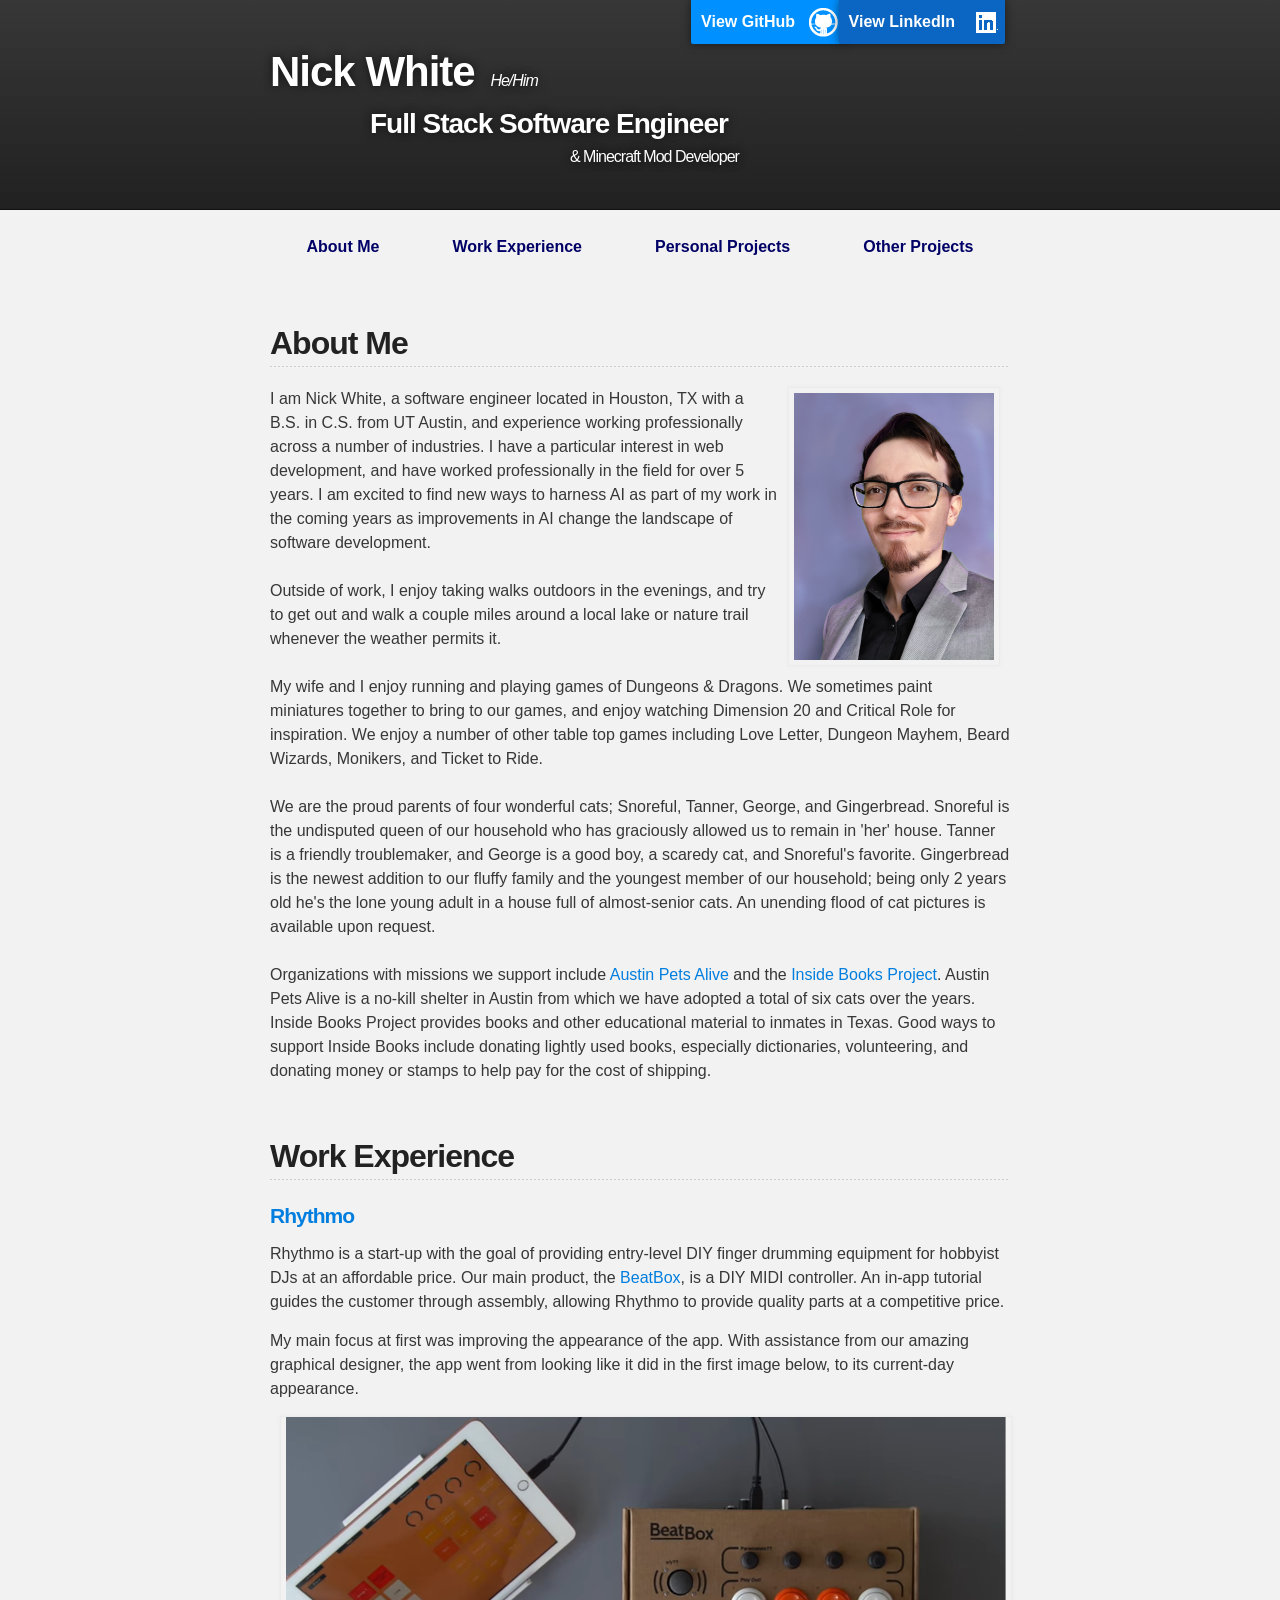
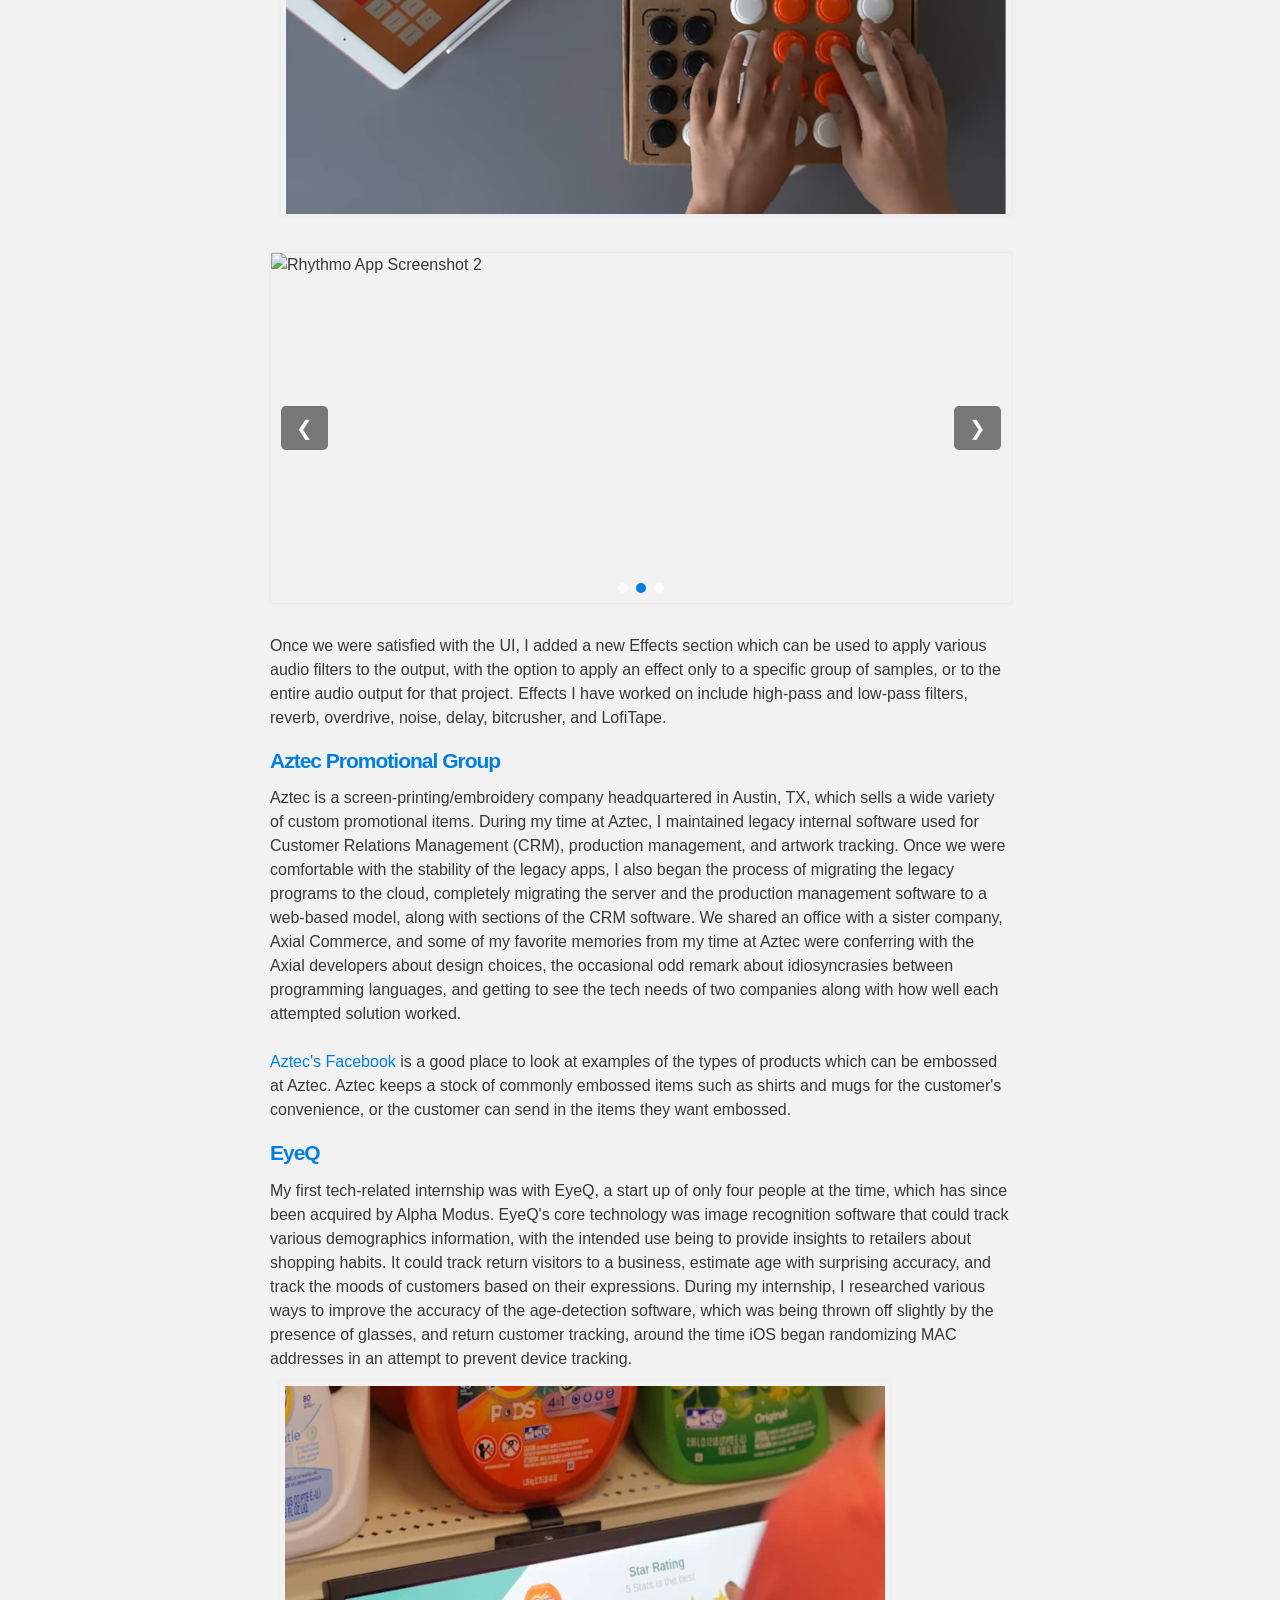
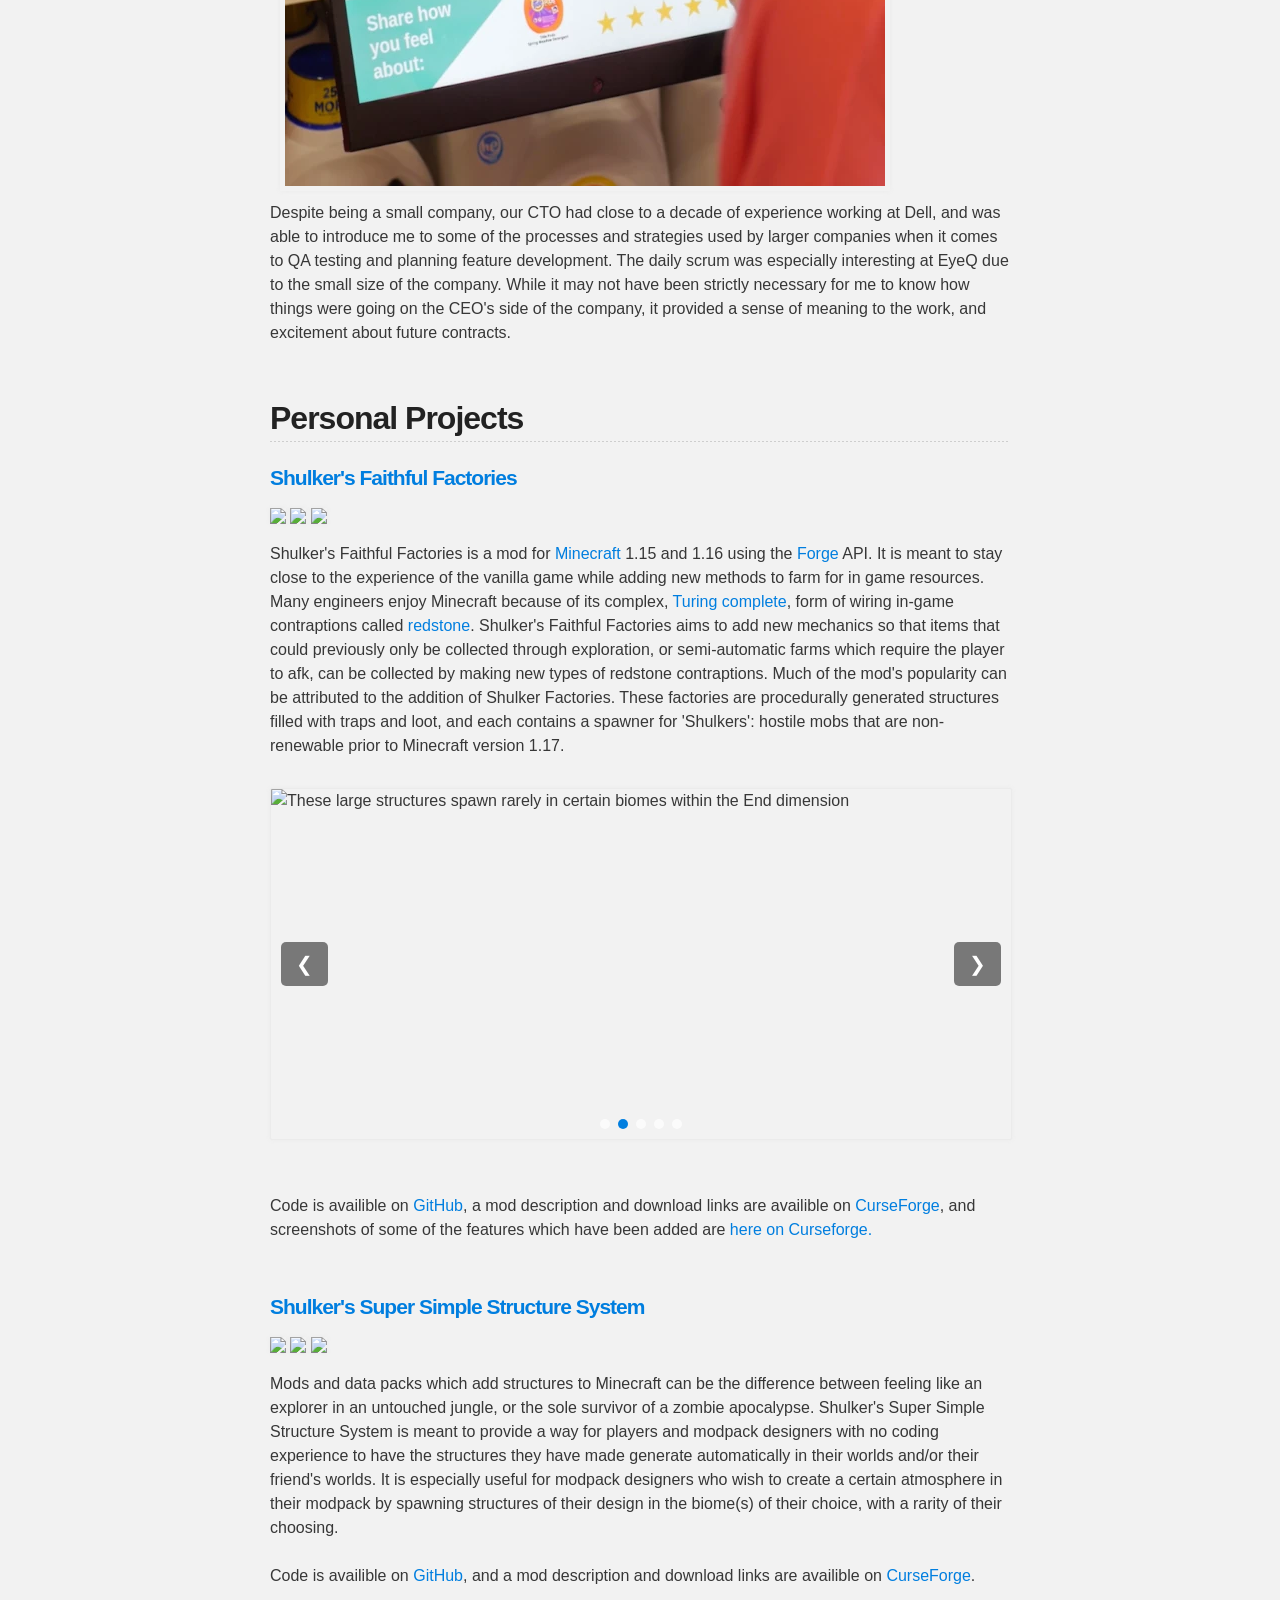
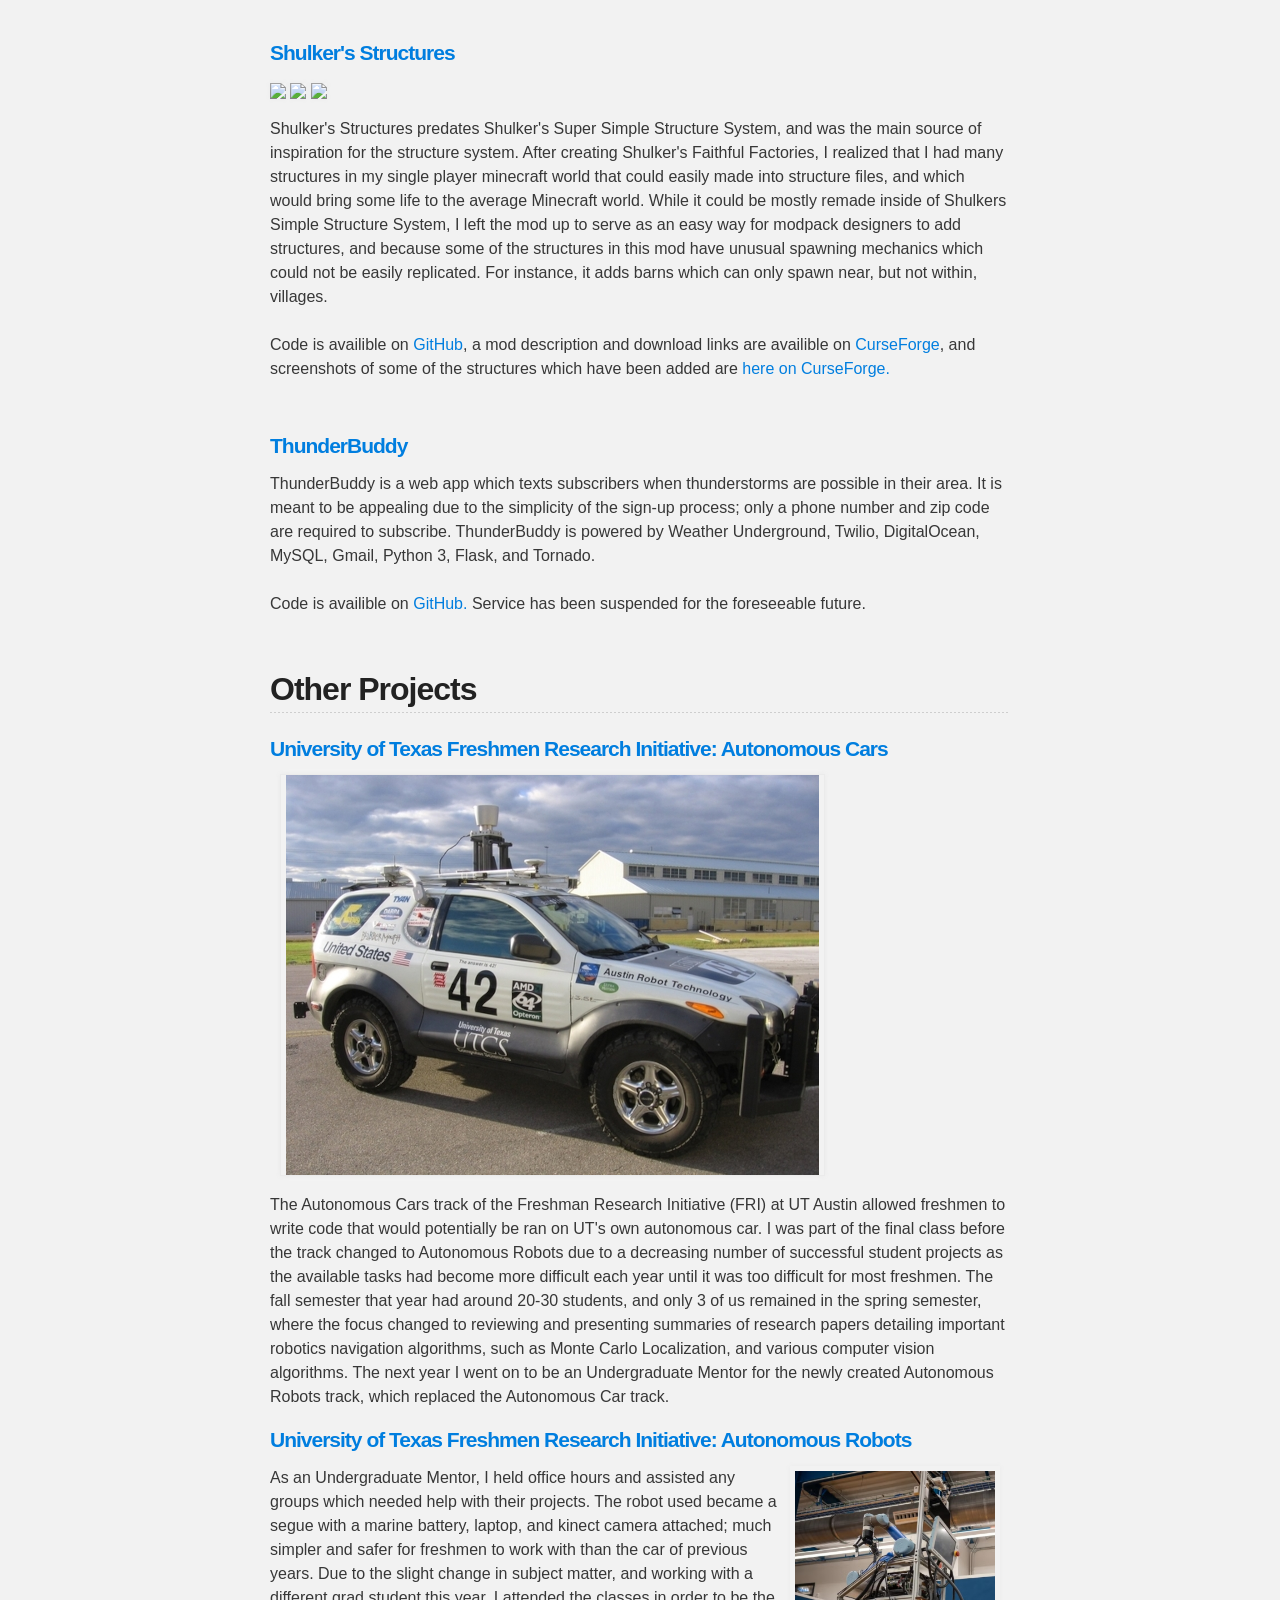
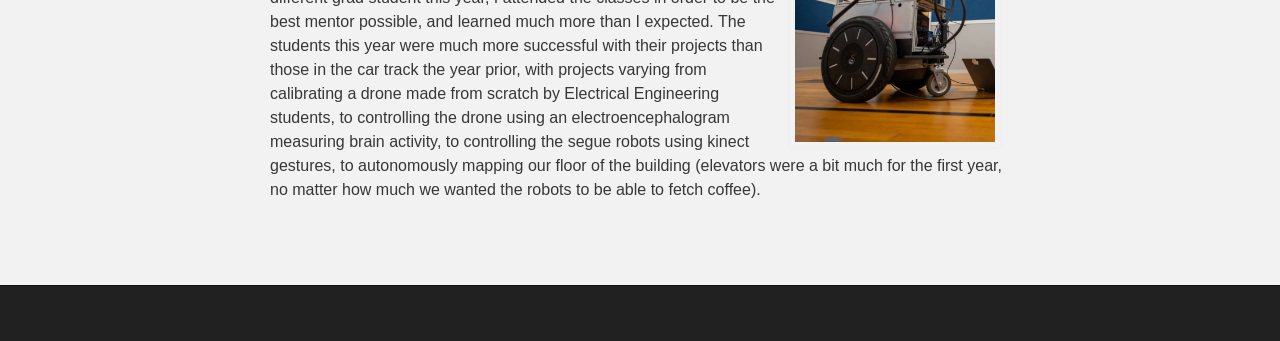
==== index.html @ d7142549 "Edited intro. Fixed broken link to Aztec examples" ====
<!DOCTYPE html>
<html>

  <head>
    <meta charset='utf-8'>
    <html lang="en">
    <meta http-equiv="X-UA-Compatible" content="chrome=1">
    <meta name="description" content="Nick White is a software engineer located in Houston, TX with a B.S. in C.S. from UT Austin, and experience working professionally across a number of industries. This is his personal webpage and portfolio.">

    <link rel="stylesheet" type="text/css" media="screen" href="stylesheets/stylesheet.css">
    <link rel="icon" href="[data-uri]">

    <script src="javascripts/main.js"></script>

    <title>Nick White</title>
  </head>

  <body>

    <!-- HEADER -->
    <div id="header_wrap" class="outer">
        <header class="inner">
          <a id="forkme_banner" href="https://github.com/nhwhite3118">View GitHub</a>
          <a id="linkedin_banner" href="https://www.linkedin.com/in/nicholas-white-14a932b2">View LinkedIn</a>

          <div>
          	<h1 id="project_title">Nick White
          		<div id='pronouns'><i> He/Him </i></div>
          		    <!-- <img src='https://avatars.githubusercontent.com/u/3146206?v=4' id='chathead'>
					<img src='./images/MC-profile_image-150x150.png' id='chathead'></h2> -->
          	 </h1>
      	  </div>
          <h2 id="project_tagline">Full Stack Software Engineer </h2>
          <h2 id="secondary_project_tagline"> & Minecraft Mod Developer</h2>
        </header>
    </div>


    <!-- MAIN CONTENT -->
    <div id="main_content_wrap" class="outer">
	  <div id="navbar">
		  <ul>
			  <li><a href="#me">About Me</a></li>
			  <li><a href="#work">Work Experience</a></li>
			  <li><a href="#personal">Personal Projects</a></li>
			  <li><a href="#other">Other Projects</a></li>
		  </ul>
		</div>
		<br/>
      <section id="main_content" class="inner">

    <!-- About Me -->
        <h2>
        	<a id="me" class="anchor" href="#me" aria-hidden="true"><span aria-hidden="true" class="octicon octicon-link"></span></a>
        	About Me
        </h2>
		<img src='./images/headshot.png'  alt="Nick White (2025)" id='chathead'>
		<p>
		I am Nick White, a software engineer located in Houston, TX with a B.S. in C.S. from UT Austin, and experience working professionally across a number of industries. I have a particular interest in web development, and have worked professionally in the field for over 5 years. I am excited to find new ways to harness AI as part of my work in the coming years as improvements in AI change the landscape of software development.
		<br/><br/>
		Outside of work, I enjoy taking walks outdoors in the evenings, and try to get out and walk a couple miles around a local lake or nature trail whenever the weather permits it. 
		<br/><br/>
		My wife and I enjoy running and playing games of Dungeons & Dragons. We sometimes paint miniatures together to bring to our games, and enjoy watching Dimension 20 and Critical Role for inspiration. We enjoy a number of other table top games including Love Letter, Dungeon Mayhem, Beard Wizards, Monikers, and Ticket to Ride. 
		<br/><br/>
		We are the proud parents of four wonderful cats; Snoreful, Tanner, George, and Gingerbread. Snoreful is the undisputed queen of our household who has graciously allowed us to remain in 'her' house. Tanner is a friendly troublemaker, and George is a good boy, a scaredy cat, and Snoreful's favorite.  Gingerbread is the newest addition to our fluffy family and the youngest member of our household; being only 2 years old he's the lone young adult in a house full of almost-senior cats. An unending flood of cat pictures is available upon request.
		<br/><br/>
		Organizations with missions we support include <a href="https://www.austinpetsalive.org">Austin Pets Alive</a> and the <a href="https://insidebooksproject.org">Inside Books Project</a>. Austin Pets Alive is a no-kill shelter in Austin from which we have adopted a total of six cats over the years. Inside Books Project provides books and other educational material to inmates in Texas. Good ways to support Inside Books include donating lightly used books, especially dictionaries, volunteering, and donating money or stamps to help pay for the cost of shipping.
</p>

<br>
    <!-- Work -->
<h2><a id="work" class="anchor" href="#work" aria-hidden="true"><span aria-hidden="true" class="octicon octicon-link"></span></a>Work Experience</h2>	

<h4>  <a href="https://www.rhythmo.io/">Rhythmo</a> </h4>
<p>
	Rhythmo is a start-up with the goal of providing entry-level DIY finger drumming equipment for hobbyist DJs at an affordable price. Our main product, the <a href="https://www.rhythmo.io/beatbox">BeatBox</a>, is a DIY MIDI controller. An in-app tutorial guides the customer through assembly, allowing Rhythmo to provide quality parts at a competitive price. 
</p>
<!-- <div align="center">
    <iframe width="560" height="315" src="https://www.youtube.com/embed/WpKFjxfH1uY?si=wtSCHpPcHFxr3aiO" title="YouTube video player" frameborder="0" allow="accelerometer; autoplay; clipboard-write; encrypted-media; gyroscope; picture-in-picture; web-share" referrerpolicy="strict-origin-when-cross-origin" allowfullscreen></iframe>
</div> -->
<p>
	My main focus at first was improving the appearance of the app. With assistance from our amazing graphical designer, the app went from looking like it did in the first image below, to its current-day appearance.
</p>	
<img src="./images/old_app_design_scaled.png" alt="My starting point">

<div class="imagecarousel imagecarouselRhythmo">
	<img src="https://static.wixstatic.com/media/f15be5_82b57892add3429380d240b990a54f09~mv2.png/v1/fill/w_812,h_443,al_c,q_85,usm_0.66_1.00_0.01,enc_auto/f15be5_82b57892add3429380d240b990a54f09~mv2.png" alt="Rhythmo App Screenshot 1">
	<img src="https://static.wixstatic.com/media/f15be5_b33d4a4e536141b1ba07870a0fae2db2~mv2.png/v1/fill/w_550,h_295,al_c,q_85,usm_0.66_1.00_0.01,enc_auto/sequencerphone.png" alt="Rhythmo App Screenshot 2">
	<img src="https://static.wixstatic.com/media/f15be5_4774b954600b476ea483117d3dabbf89~mv2.png/v1/fill/w_549,h_295,al_c,q_85,usm_0.66_1.00_0.01,enc_auto/sampler_reg.png" alt="Rhythmo App Screenshot 3">
	<button class="prev-button">❮</button>
	<button class="next-button">❯</button>
	<div class="carousel-pagination"></div>
</div>
<p>
	Once we were satisfied with the UI, I added a new Effects section which can be used to apply various audio filters to the output, with the option to apply an effect only to a specific group of samples, or to the entire audio output for that project. Effects I have worked on include high-pass and low-pass filters, reverb, overdrive, noise, delay, bitcrusher, and LofiTape. 
</p>
<!-- <p>
	While the app is most useful when you own a <a href="https://www.rhythmo.io/beatbox">BeatBox</a>, it can still be controlled completely from the touch screen. Please be aware that this may introduce a small delay that would not be present when using the hardware. 
</p>	 -->
<!-- <div style="text-align: center;">
	<a href="https://play.google.com/store/apps/details?id=io.rhythmo.rhythmolab&hl=en_US&gl=US">
		<img src="https://github.com/pioug/google-play-badges/raw/main/svg/en.svg" style="height:50px">
		</img>
	</a>
	<a href="https://apps.apple.com/us/app/rhythmo-lab/id1477422665?itscg=30200&itsct=apps_box_link&mttnsubad=1477422665">
		<img src="https://developer.apple.com/assets/elements/badges/download-on-the-app-store.svg" style="height:50px">
		</img>
	</a>
</div> -->

<h4>  <a href="https://aztecworld.espwebsite.com/">Aztec Promotional Group</a> </h4>
<p>
	Aztec is a screen-printing/embroidery company headquartered in Austin, TX, which sells a wide variety of custom promotional items. During my time at Aztec, I maintained legacy internal software used for Customer Relations Management (CRM), production management, and artwork tracking. Once we were comfortable with the stability of the legacy apps, I also began the process of migrating the legacy programs to the cloud, completely migrating the server and the production management software to a web-based model, along with sections of the CRM software. We shared an office with a sister company, Axial Commerce, and some of my favorite memories from my time at Aztec were conferring with the Axial developers about design choices, the occasional odd remark about idiosyncrasies between programming languages, and getting to see the tech needs of two companies along with how well each attempted solution worked.
	<br><br>
	<a href="https://www.facebook.com/AztecPromotionalGroup">Aztec's Facebook</a> is a good place to look at examples of the types of products which can be embossed at Aztec. Aztec keeps a stock of commonly embossed items such as shirts and mugs for the customer's convenience, or the customer can send in the items they want embossed.
</p>

<h4>  <a href="https://alphamodus.com/">EyeQ</a> </h4>
<p>		
	My first tech-related internship was with EyeQ, a start up of only four people at the time, which has since been acquired by Alpha Modus. EyeQ's core technology was image recognition software that could track various demographics information, with the intended use being to provide insights to retailers about shopping habits. It could track return visitors to a business, estimate age with surprising accuracy, and track the moods of customers based on their expressions. During my internship, I researched various ways to improve the accuracy of the age-detection software, which was being thrown off slightly by the presence of glasses, and return customer tracking, around the time iOS began randomizing MAC addresses in an attempt to prevent device tracking.

<br><img src="./images/eyeQ_rating_display.webp" style="margin:10px; padding:5px;"></img><br>
	
	Despite being a small company, our CTO had close to a decade of experience working at Dell, and was able to introduce me to some of the processes and strategies used by larger companies when it comes to QA testing and planning feature development. The daily scrum was especially interesting at EyeQ due to the small size of the company. While it may not have been strictly necessary for me to know how things were going on the CEO's side of the company, it provided a sense of meaning to the work, and excitement about future contracts.
</p>

<br>
    <!-- Personal Projects -->
        <h2><a id="personal" class="anchor" href="#personal" aria-hidden="true"><span aria-hidden="true" class="octicon octicon-link"></span></a>Personal Projects</h2>

		<h4> 
			<a href="https://www.curseforge.com/minecraft/mc-mods/cobbler">Shulker's Faithful Factories </a>
		</h4>
	<p>
		<a href="https://www.curseforge.com/minecraft/mc-mods/cobbler">
			<img src="https://cf.way2muchnoise.eu/title/380136.svg"></img>
			<img src="https://cf.way2muchnoise.eu/full_380136_downloads.svg"></img>
			<img src="https://cf.way2muchnoise.eu/versions/380136.svg"></img>
		</a>
	</p>
	<p>
	Shulker's Faithful Factories is a mod for <a href="https://www.minecraft.net/en-us/">Minecraft</a> 1.15 and 1.16 using the <a href="https://minecraft.fandom.com/wiki/Mods/Forge?oldid=1671940">Forge</a> API. It is meant to stay close to the experience of the vanilla game while adding new methods to farm for in game resources. Many engineers enjoy Minecraft because of its complex, <a href="https://stackoverflow.com/questions/7284/what-is-turing-complete">Turing complete</a>, form of wiring in-game contraptions called <a href="https://education.minecraft.net/en-us/blog/learn-about-redstone">redstone</a>. Shulker's Faithful Factories aims to add new mechanics so that items that could previously only be collected through exploration, or semi-automatic farms which require the player to afk, can be collected by making new types of redstone contraptions. Much of the mod's popularity can be attributed to the addition of Shulker Factories. These factories are procedurally generated structures filled with traps and loot, and each contains a spawner for 'Shulkers': hostile mobs that are non-renewable prior to Minecraft version 1.17.
	<br>

	<div class="imagecarousel">
	  <img src="https://media.forgecdn.net/attachments/293/159/endexplorermap.PNG" alt="Maps can be found that lead to new structures; Shulker Factories" />
	  <img src="https://media.forgecdn.net/attachments/291/985/looming_factory_improved_supports.PNG" alt="These large structures spawn rarely in certain biomes within the End dimension" />
	  <img src="https://i.imgur.com/FGgMFkY.jpg" alt="Hand-designed rooms are combined procedurally, creating unique structures to explore" />
	  <img src="https://i.imgur.com/lVpvaj5.png" alt="Spiders now can spawn cobwebs under certain conditions" />
	  <img src="https://i.imgur.com/4yn6bAP.png" alt="Endermen can break and plant cocoa, making fully automatic farms possible" />
	  <button class="prev-button">❮</button>
	  <button class="next-button">❯</button>
	  <div class="carousel-pagination"></div>
	</div>
	<br>
	Code is availible on <a href="https://github.com/nhwhite3118/Shulkers_Faithful_Factories">GitHub</a>, a mod description and download links are availible on <a href="https://www.curseforge.com/minecraft/mc-mods/cobbler">CurseForge</a>, and screenshots of some of the features which have been added are <a href="https://www.curseforge.com/minecraft/mc-mods/cobbler/screenshots">here on Curseforge.</a>
</p>
<br>
<h4>  <a href="https://www.curseforge.com/minecraft/mc-mods/shulkers-super-simple-structure-system">Shulker's Super Simple Structure System</a> </h1>
<p>
	<a href="https://www.curseforge.com/minecraft/mc-mods/shulkers-super-simple-structure-system">
		<img src="https://cf.way2muchnoise.eu/title/401397.svg"></img>
		<img src="https://cf.way2muchnoise.eu/full_401397_downloads.svg"></img>
		<img src="https://cf.way2muchnoise.eu/versions/401397.svg"></img>
	</a>
</p>
<p>
	Mods and data packs which add structures to Minecraft can be the difference between feeling like an explorer in an untouched jungle, or the sole survivor of a zombie apocalypse. Shulker's Super Simple Structure System is meant to provide a way for players and modpack designers with no coding experience to have the structures they have made generate automatically in their worlds and/or their friend's worlds. It is especially useful for modpack designers who wish to create a certain atmosphere in their modpack by spawning structures of their design in the biome(s) of their choice, with a rarity of their choosing. 
	<br><br>
	Code is availible on <a href="https://github.com/nhwhite3118/ShulkersSuperSimpleStructureSystem">GitHub</a>, and a mod description and download links are availible on <a href="https://www.curseforge.com/minecraft/mc-mods/shulkers-super-simple-structure-system">CurseForge</a>.</a>
</p>
<br>
<h4>  <a href="https://www.curseforge.com/minecraft/mc-mods/shulkers-structures">Shulker's Structures</a> </h1>
<p>
	<a href="https://www.curseforge.com/minecraft/mc-mods/shulkers-structures">
		<img src="https://cf.way2muchnoise.eu/title/390650.svg"></img>
		<img src="https://cf.way2muchnoise.eu/full_390650_downloads.svg"></img>
		<img src="https://cf.way2muchnoise.eu/versions/390650.svg"></img>
	</a>
</p>
<p>
	Shulker's Structures predates Shulker's Super Simple Structure System, and was the main source of inspiration for the structure system. After creating Shulker's Faithful Factories, I realized that I had many structures in my single player minecraft world that could easily made into structure files, and which would bring some life to the average Minecraft world. While it could be mostly remade inside of Shulkers Simple Structure System, I left the mod up to serve as an easy way for modpack designers to add structures, and because some of the structures in this mod have unusual spawning mechanics which could not be easily replicated. For instance, it adds barns which can only spawn near, but not within, villages.
	<br><br>
	Code is availible on <a href="https://github.com/nhwhite3118/Shulkers_Structures">GitHub</a>, a mod description and download links are availible on <a href="https://www.curseforge.com/minecraft/mc-mods/shulkers-structures">CurseForge</a>, and screenshots of some of the structures which have been added are <a href="https://www.curseforge.com/minecraft/mc-mods/shulkers-structures/screenshots">here on CurseForge.</a>
</p>
<br>
<h4>  <a href="https://nhwhite3118.github.io/ThunderBuddy">ThunderBuddy</a> </h4>
<p>
	ThunderBuddy is a web app which texts subscribers when thunderstorms are possible in their area. It is meant to be appealing due to the simplicity of the sign-up process; only a phone number and zip code are required to subscribe. ThunderBuddy is powered by Weather Underground, Twilio, DigitalOcean, MySQL, Gmail, Python 3, Flask, and Tornado.
	<br><br>
	Code is availible on <a href="https://github.com/nhwhite3118/ThunderBuddy">GitHub.</a>
	Service has been suspended for the foreseeable future.
</p>

<br>

    <!-- Other -->
<h2><a id="other" class="anchor" href="#other" aria-hidden="true"><span aria-hidden="true" class="octicon octicon-link"></span></a>Other Projects</h2>

<h4>  <a href="https://www.ros.org/news/2010/03/robots-using-ros-marvin-autonomous-car.html">University of Texas Freshmen Research Initiative: Autonomous Cars</a> </h4>
<img src="./images/marvin-533x400.jpg"></img>
<p>
	The Autonomous Cars track of the Freshman Research Initiative (FRI) at UT Austin allowed freshmen to write code that would potentially be ran on UT's own autonomous car. I was part of the final class before the track changed to Autonomous Robots due to a decreasing number of successful student projects as the available tasks had become more difficult each year until it was too difficult for most freshmen. The fall semester that year had around 20-30 students, and only 3 of us remained in the spring semester, where the focus changed to reviewing and presenting summaries of research papers detailing important robotics navigation algorithms, such as Monte Carlo Localization, and various computer vision algorithms. The next year I went on to be an Undergraduate Mentor for the newly created Autonomous Robots track, which replaced the Autonomous Car track.
</p>
<h4>  <a href="https://fri.cns.utexas.edu/research-streams/autonomous-robots">University of Texas Freshmen Research Initiative: Autonomous Robots</a> </h4>
<p>

		<img src='./images/AutoRobot.jpg'  alt="An Autonomous Robot" id='chathead'>
	As an Undergraduate Mentor, I held office hours and assisted any groups which needed help with their projects. The robot used became a segue with a marine battery, laptop, and kinect camera attached; much simpler and safer for freshmen to work with than the car of previous years. Due to the slight change in subject matter, and working with a different grad student this year, I attended the classes in order to be the best mentor possible, and learned much more than I expected. The students this year were much more successful with their projects than those in the car track the year prior, with projects varying from calibrating a drone made from scratch by Electrical Engineering students, to controlling the drone using an electroencephalogram measuring brain activity, to controlling the segue robots using kinect gestures, to autonomously mapping our floor of the building (elevators were a bit much for the first year, no matter how much we wanted the robots to be able to fetch coffee).
</p>

<br><br>



      </section>
    </div>
    <!-- FOOTER  -->
    <div id="footer_wrap" class="outer">
      <footer class="inner">
        <p></p>
      </footer>
    </div>

    <button id="back-to-top" title="Back to Top">↑</button>

  </body>
</html>
---- stylesheets/stylesheet.css ----
/*******************************************************************************
Slate Theme for GitHub Pages
by Jason Costello, @jsncostello
*******************************************************************************/

@import url(github-light.css);

/*******************************************************************************
MeyerWeb Reset
*******************************************************************************/

html, body, div, span, applet, object, iframe,
h1, h2, h3, h4, h5, h6, p, blockquote, pre,
a, abbr, acronym, address, big, cite, code,
del, dfn, em, img, ins, kbd, q, s, samp,
small, strike, strong, sub, sup, tt, var,
b, u, i, center,
dl, dt, dd, ol, ul, li,
fieldset, form, label, legend,
table, caption, tbody, tfoot, thead, tr, th, td,
article, aside, canvas, details, embed,
figure, figcaption, footer, header, hgroup,
menu, nav, output, ruby, section, summary,
time, mark, audio, video {
  margin: 0;
  padding: 0;
  border: 0;
  font: inherit;
  vertical-align: baseline;
  list-style-type: none;
}

/* HTML5 display-role reset for older browsers */
article, aside, details, figcaption, figure,
footer, header, hgroup, menu, nav, section {
  display: block;
}

ol, ul {
  list-style: none;
}

table {
  border-collapse: collapse;
  border-spacing: 0;
}

/*******************************************************************************
Theme Styles
*******************************************************************************/

body {
  box-sizing: border-box;
  color:#373737;
  background: #f2f2f2;
  font-size: 16px;
  font-family: 'Myriad Pro', Calibri, Helvetica, Arial, sans-serif;
  line-height: 1.5;
  -webkit-font-smoothing: antialiased;
}

h1, h2, h3, h4, h5, h6 {
  margin: 10px 0;
  font-weight: 700;
  color:#222222;
  font-family: 'Lucida Grande', 'Calibri', Helvetica, Arial, sans-serif;
  letter-spacing: -1px;
}

h1 {
  font-size: 36px;
  font-weight: 700;
}

h2 {
  padding-bottom: 10px;
  font-size: 32px;
  background: url('../images/bg_hr.png') repeat-x bottom;
}

h3 {
  font-size: 24px;
}

h4 {
  font-size: 21px;
}

h5 {
  font-size: 18px;
}

h6 {
  font-size: 16px;
}

p {
  margin: 10px 0 15px 0;
}

footer p {
  color: #f2f2f2;
}

a {
  text-decoration: none;
  color: #007edf;
  text-shadow: none;

  transition: color 0.5s ease;
  transition: text-shadow 0.5s ease;
  -webkit-transition: color 0.5s ease;
  -webkit-transition: text-shadow 0.5s ease;
  -moz-transition: color 0.5s ease;
  -moz-transition: text-shadow 0.5s ease;
  -o-transition: color 0.5s ease;
  -o-transition: text-shadow 0.5s ease;
  -ms-transition: color 0.5s ease;
  -ms-transition: text-shadow 0.5s ease;
}

a:hover, a:focus {text-decoration: underline;}

footer a {
  color: #F2F2F2;
  text-decoration: underline;
}

em {
  font-style: italic;
}

strong {
  font-weight: bold;
}

img {
  position: relative;
  margin: 0 auto;
  padding: 0px 5px 0px 5px;
  margin: 0px 10px 0px 10px;
  border: 1px solid #ebebeb;

  box-shadow: 0 0 5px #ebebeb;
  -webkit-box-shadow: 0 0 5px #ebebeb;
  -moz-box-shadow: 0 0 5px #ebebeb;
  -o-box-shadow: 0 0 5px #ebebeb;
  -ms-box-shadow: 0 0 5px #ebebeb;
}

p img {
  display: inline;
  margin: 0;
  padding: 0;
  vertical-align: middle;
  text-align: center;
  border: none;
}

pre, code {
  width: 100%;
  color: #222;
  background-color: #fff;

  font-family: Monaco, "Bitstream Vera Sans Mono", "Lucida Console", Terminal, monospace;
  font-size: 14px;

  border-radius: 2px;
  -moz-border-radius: 2px;
  -webkit-border-radius: 2px;
}

pre {
  width: 100%;
  padding: 10px;
  box-shadow: 0 0 10px rgba(0,0,0,.1);
  overflow: auto;
}

code {
  padding: 3px;
  margin: 0 3px;
  box-shadow: 0 0 10px rgba(0,0,0,.1);
}

pre code {
  display: block;
  box-shadow: none;
}

blockquote {
  color: #666;
  margin-bottom: 20px;
  padding: 0 0 0 20px;
  border-left: 3px solid #bbb;
}


ul, ol, dl {
  margin-bottom: 15px
}

ul {
  list-style-position: inside;
  list-style: disc;
  padding-left: 20px;
}

ol {
  list-style-position: inside;
  list-style: decimal;
  padding-left: 20px;
}

dl dt {
  font-weight: bold;
}

dl dd {
  padding-left: 20px;
  font-style: italic;
}

dl p {
  padding-left: 20px;
  font-style: italic;
}

hr {
  height: 1px;
  margin-bottom: 5px;
  border: none;
  background: url('../images/bg_hr.png') repeat-x center;
}

table {
  border: 1px solid #373737;
  margin-bottom: 20px;
  text-align: left;
 }

th {
  font-family: 'Lucida Grande', 'Helvetica Neue', Helvetica, Arial, sans-serif;
  padding: 10px;
  background: #373737;
  color: #fff;
 }

td {
  padding: 10px;
  border: 1px solid #373737;
 }

form {
  background: #f2f2f2;
  padding: 20px;
}

/*******************************************************************************
Full-Width Styles
*******************************************************************************/

.outer {
  width: 100%;
}

.inner {
  position: relative;
  max-width: 740px;
  padding: 20px 10px;
  margin: 0 auto;
}

#forkme_banner {
  display: block;
  position: absolute;
  top:0;
  right: 175px;
  z-index: 10;
  padding: 10px 50px 10px 10px;
  color: #fff;
  background: url('../images/blacktocat.png') #0090ff no-repeat 95% 50%;
  font-weight: 700;
  box-shadow: 0 0 10px rgba(0,0,0,.5);
  border-bottom-left-radius: 2px;
  border-bottom-right-radius: 2px;
}

#linkedin_banner {
  display: block;
  position: absolute;
  top:0;
  right: 15px;
  z-index: 10;
  padding: 10px 50px 10px 10px;
  color: #fff;
  background: url('../images/InBug-White-21x22.png') #0A66C2 no-repeat 95% 50%;
  font-weight: 700;
  box-shadow: 0 0 10px rgba(0,0,0,.5);
  border-bottom-left-radius: 2px;
  border-bottom-right-radius: 2px;
  min-height: 21px;
}

#navbar {
  display: inline-flex;
  justify-content: space-around;
  position: sticky;
  z-index: 10;
  font-weight: 500;
  width: 100%;
  top:0;
}

#navbar ul{
  display: inline-flex;
  justify-content: space-around;
  min-width: 740px;
  padding: 2px 1rem;
  min-height: 70px;
}

#navbar li{
  display: flex;
  justify-content: space-around;
  text-align: center;
  padding: 2px 1rem;
}

#navbar a {
  font-weight: 550;
  display: flex;
  text-align: center;
  align-items: center;
  justify-content: space-around;
  padding: 8px 12px 8px 12px;
  margin: 2px;
  text-decoration: none;
  color: #000066;
}

#navbar a:hover, a:focus {
  background: #e6f7ff;
  text-shadow: #111 0px 0px 1px;
}

#chathead {
  z-index: 15;
  font-weight: 700;
  float: right;
  border-bottom-left-radius: 1px;
  border-bottom-right-radius: 1px;
  max-width: 200px;
  max-height: 600px;
  margin: 0px 10px 0px 10px;
  padding: 5px;
}

#pronouns {
  display: inline;
  color: #fff;
  font-size: 16px;
  background: none;
  text-shadow: #111 0px 0px 10px;
  margin-bottom: 0px;
  margin-right: 5px;
  margin-left: 5px;
  padding-bottom: 0px;

  font-weight: 500;
  font-style: italic;
  font-family: 'Lucida Grande', 'Calibri', Helvetica, Arial, sans-serif;
  letter-spacing: -1px;
}

#header_wrap {
  background: #212121;
  background: -moz-linear-gradient(top, #373737, #212121);
  background: -webkit-linear-gradient(top, #373737, #212121);
  background: -ms-linear-gradient(top, #373737, #212121);
  background: -o-linear-gradient(top, #373737, #212121);
  background: linear-gradient(top, #373737, #212121);
}

#header_wrap .inner {
  padding: 40px 10px 20px 10px;
}

#project_title {
  margin: 0;
  color: #fff;
  font-size: 42px;
  font-weight: 700;
  text-shadow: #111 0px 0px 10px;
}

#project_tagline {
  color: #fff;
  font-size: 28px;
  font-weight: 600;
  background: none;
  text-shadow: #111 0px 0px 10px;
  margin-left: 100px;
  margin-bottom: 0px;
  margin-top: 0px;
  padding-bottom: 0px;
}

#secondary_project_tagline {
  color: #fff;
  font-size: 16px;
  font-weight: 300;
  background: none;
  text-shadow: #111 0px 0px 10px;
  margin-left: 300px;
  margin-top: 0px;
  padding-top: 0px;
}

#downloads {
  position: absolute;
  width: 210px;
  z-index: 10;
  bottom: -40px;
  right: 0;
  height: 70px;
  background: url('../images/icon_download.png') no-repeat 0% 90%;
}

.zip_download_link {
  display: block;
  float: right;
  width: 90px;
  height:70px;
  text-indent: -5000px;
  overflow: hidden;
  background: url(../images/sprite_download.png) no-repeat bottom left;
}

.tar_download_link {
  display: block;
  float: right;
  width: 90px;
  height:70px;
  text-indent: -5000px;
  overflow: hidden;
  background: url(../images/sprite_download.png) no-repeat bottom right;
  margin-left: 10px;
}

.zip_download_link:hover {
  background: url(../images/sprite_download.png) no-repeat top left;
}

.tar_download_link:hover {
  background: url(../images/sprite_download.png) no-repeat top right;
}

#main_content_wrap {
  background: #f2f2f2;
  border-top: 1px solid #111;
  border-bottom: 1px solid #111;
  overflow-x:hidden;
}

#main_content {
  padding-top: 10px;
}

#footer_wrap {
  background: #212121;
}


.imagecarousel {
  position: relative;
  width: 100%;
  height: 350px; /* Set a fixed height for the carousel */
  margin: 30px auto;
  overflow: hidden;
  border: 1px solid #ebebeb;
  box-shadow: 0 0 5px #ebebeb;
  border-radius: 2px;
  display: flex; /* Ensure images are laid out in a flex container */
  align-items: center; /* Vertically center images */
  justify-content: center; /* Horizontally center images */
}

.imagecarousel img {
  width: 100%;
  height: 100%;
  object-fit: contain; /* Scale image to fit within the content box while maintaining aspect ratio */
  display: block;
  flex-shrink: 0;
  border: none;
  box-shadow: none;
  padding: 0;
  margin: 0;
}

.prev-button, .next-button {
  position: absolute;
  top: 50%;
  transform: translateY(-50%);
  background-color: rgba(0, 0, 0, 0.5);
  color: white;
  border: none;
  padding: 10px 15px;
  cursor: pointer;
  font-size: 20px;
  z-index: 100;
  border-radius: 5px;
}

.prev-button {
  left: 10px;
}

.next-button {
  right: 10px;
}

.carousel-pagination {
  position: absolute;
  bottom: 10px;
  width: 100%;
  display: flex;
  justify-content: center;
  gap: 8px;
  z-index: 100;
}

.dot {
  width: 10px;
  height: 10px;
  background-color: rgba(255, 255, 255, 0.7);
  border-radius: 50%;
  cursor: pointer;
  transition: background-color 0.3s ease;
}

.dot.active {
  background-color: #007edf;
}

.spacing-paragraph {
  margin-bottom: 1em; /* Adds space below paragraphs */
}

.section-spacing {
  margin-top: 2em; /* Adds space above sections */
}

/*******************************************************************************
Small Device Styles
*******************************************************************************/

@media screen and (max-width: 480px) {
  body {
    font-size:14px;
  }

  #downloads {
    display: none;
  }

  .inner {
    min-width: 320px;
    max-width: 480px;
  }

  #project_title {
  font-size: 32px;
  }

  h1 {
    font-size: 28px;
  }

  h2 {
    font-size: 24px;
  }

  h3 {
    font-size: 21px;
  }

  h4 {
    font-size: 18px;
  }

  h5 {
    font-size: 14px;
  }

  h6 {
    font-size: 12px;
  }

  code, pre {
    min-width: 320px;
    max-width: 480px;
    font-size: 11px;
  }

  ul{
    padding: 2px 1rem;
  }

}

#back-to-top {
  display: none;
  position: fixed;
  bottom: 20px;
  right: 20px;
  width: 50px;
  height: 50px;
  background-color: #0090ff;
  color: white;
  border: none;
  border-radius: 50%;
  font-size: 32px;
  cursor: pointer;
  box-shadow: 0 2px 5px rgba(0,0,0,0.3);
  transition: background-color 0.3s, transform 0.3s;
  z-index: 1000;
}

#back-to-top:hover {
  background-color: #007acc;
  transform: translateY(-3px);
}

#back-to-top:active {
  transform: translateY(0);
}
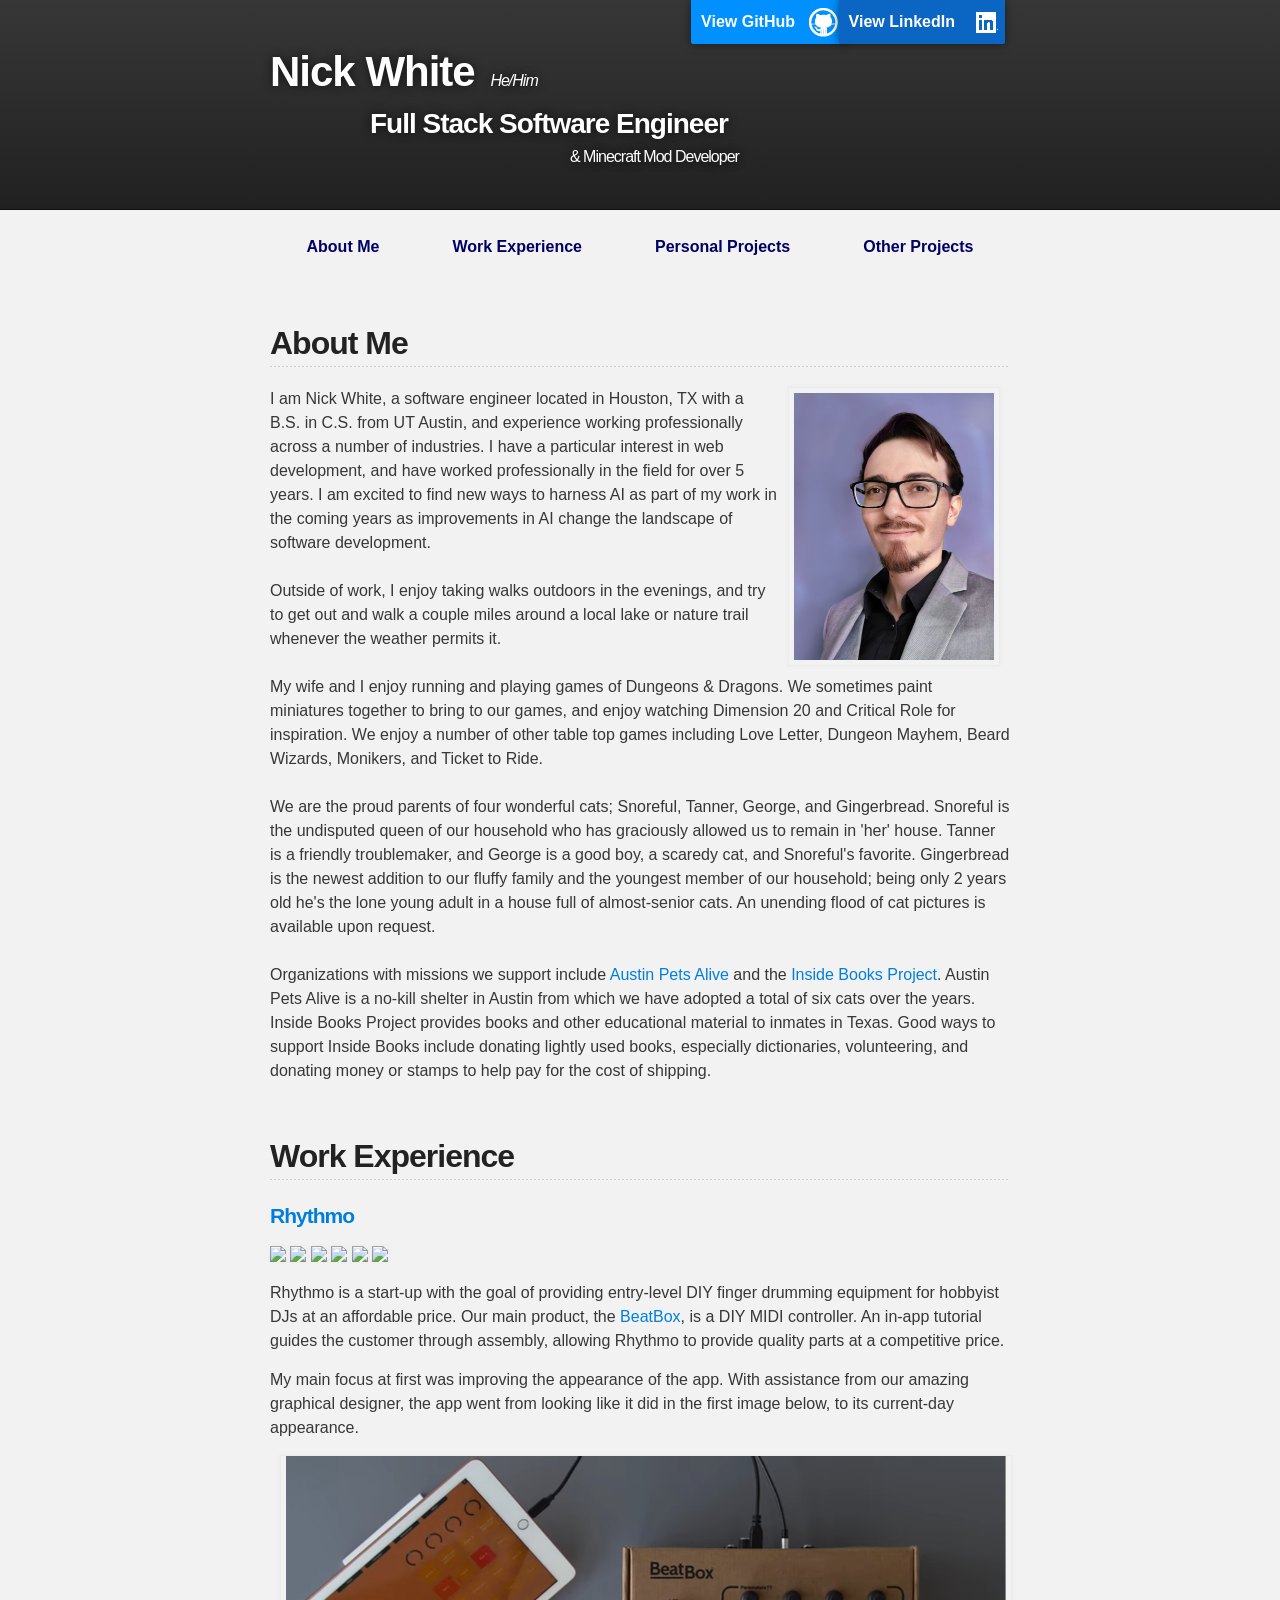
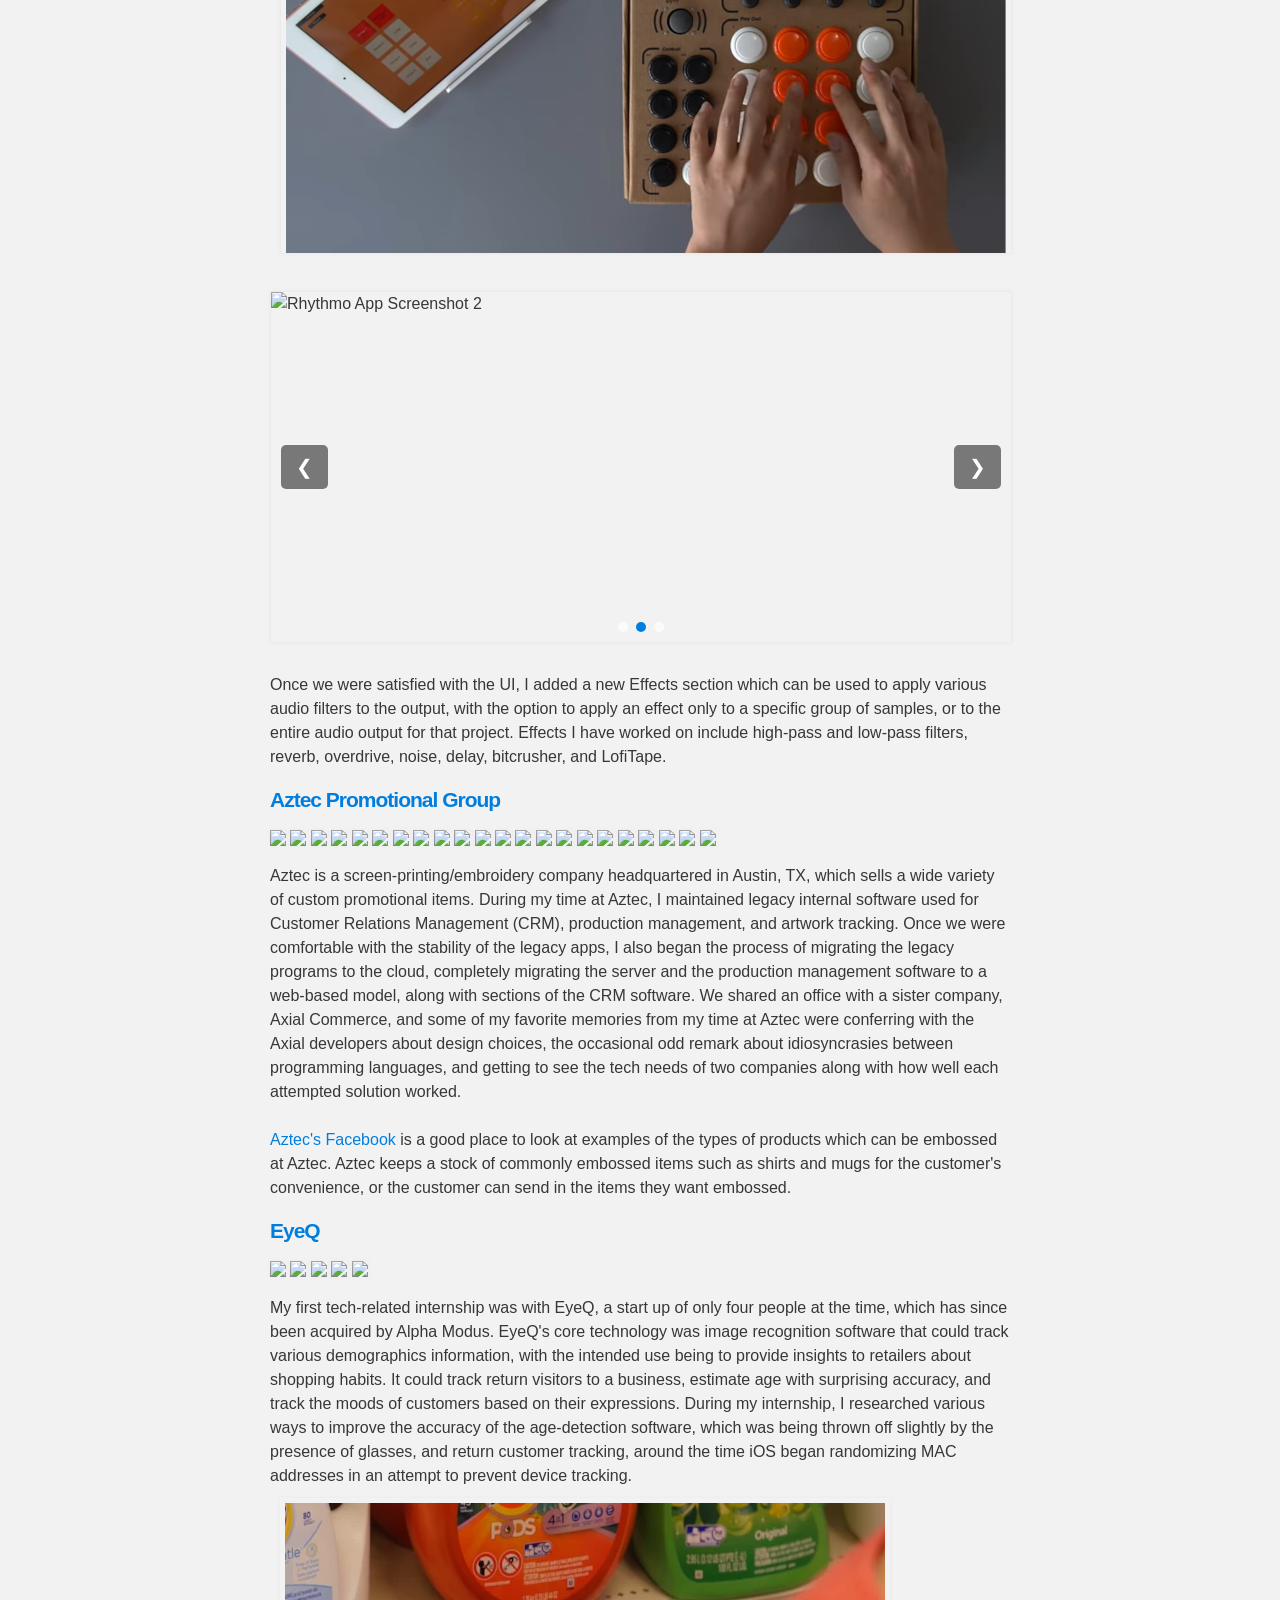
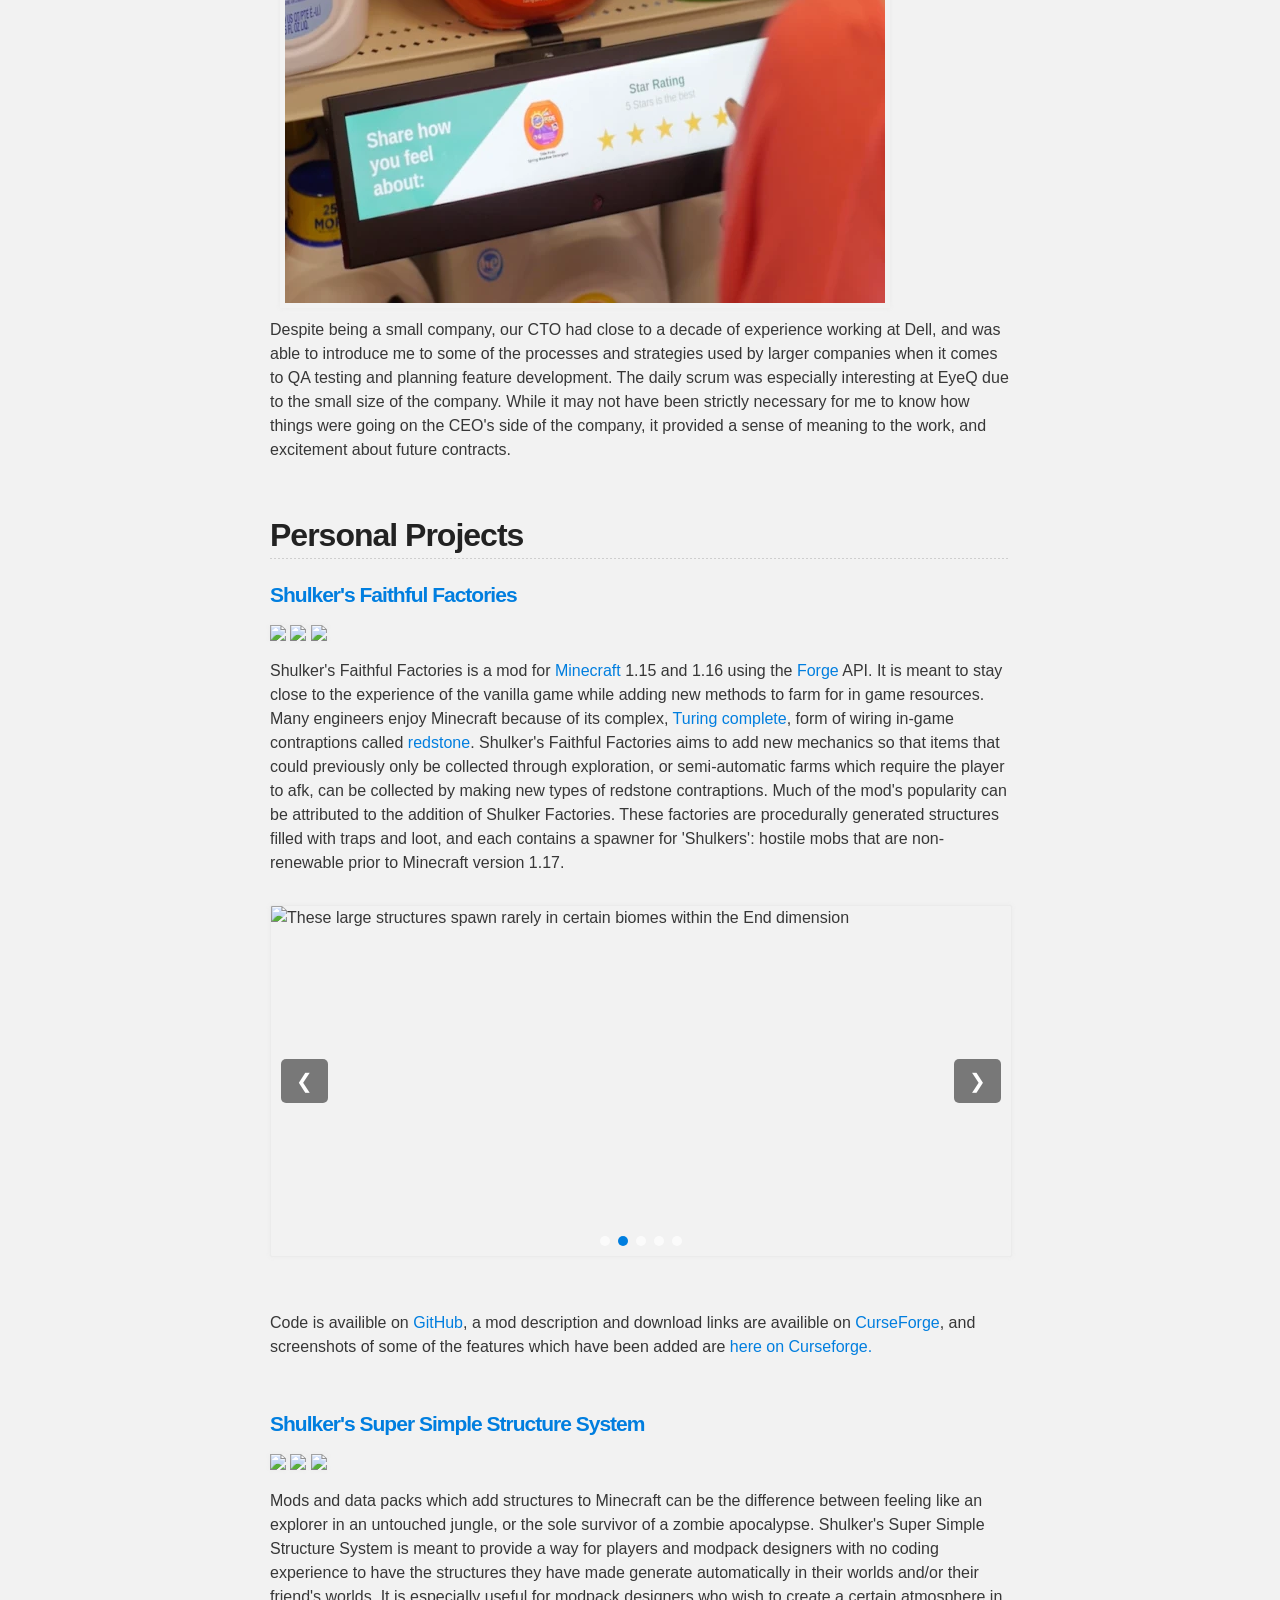
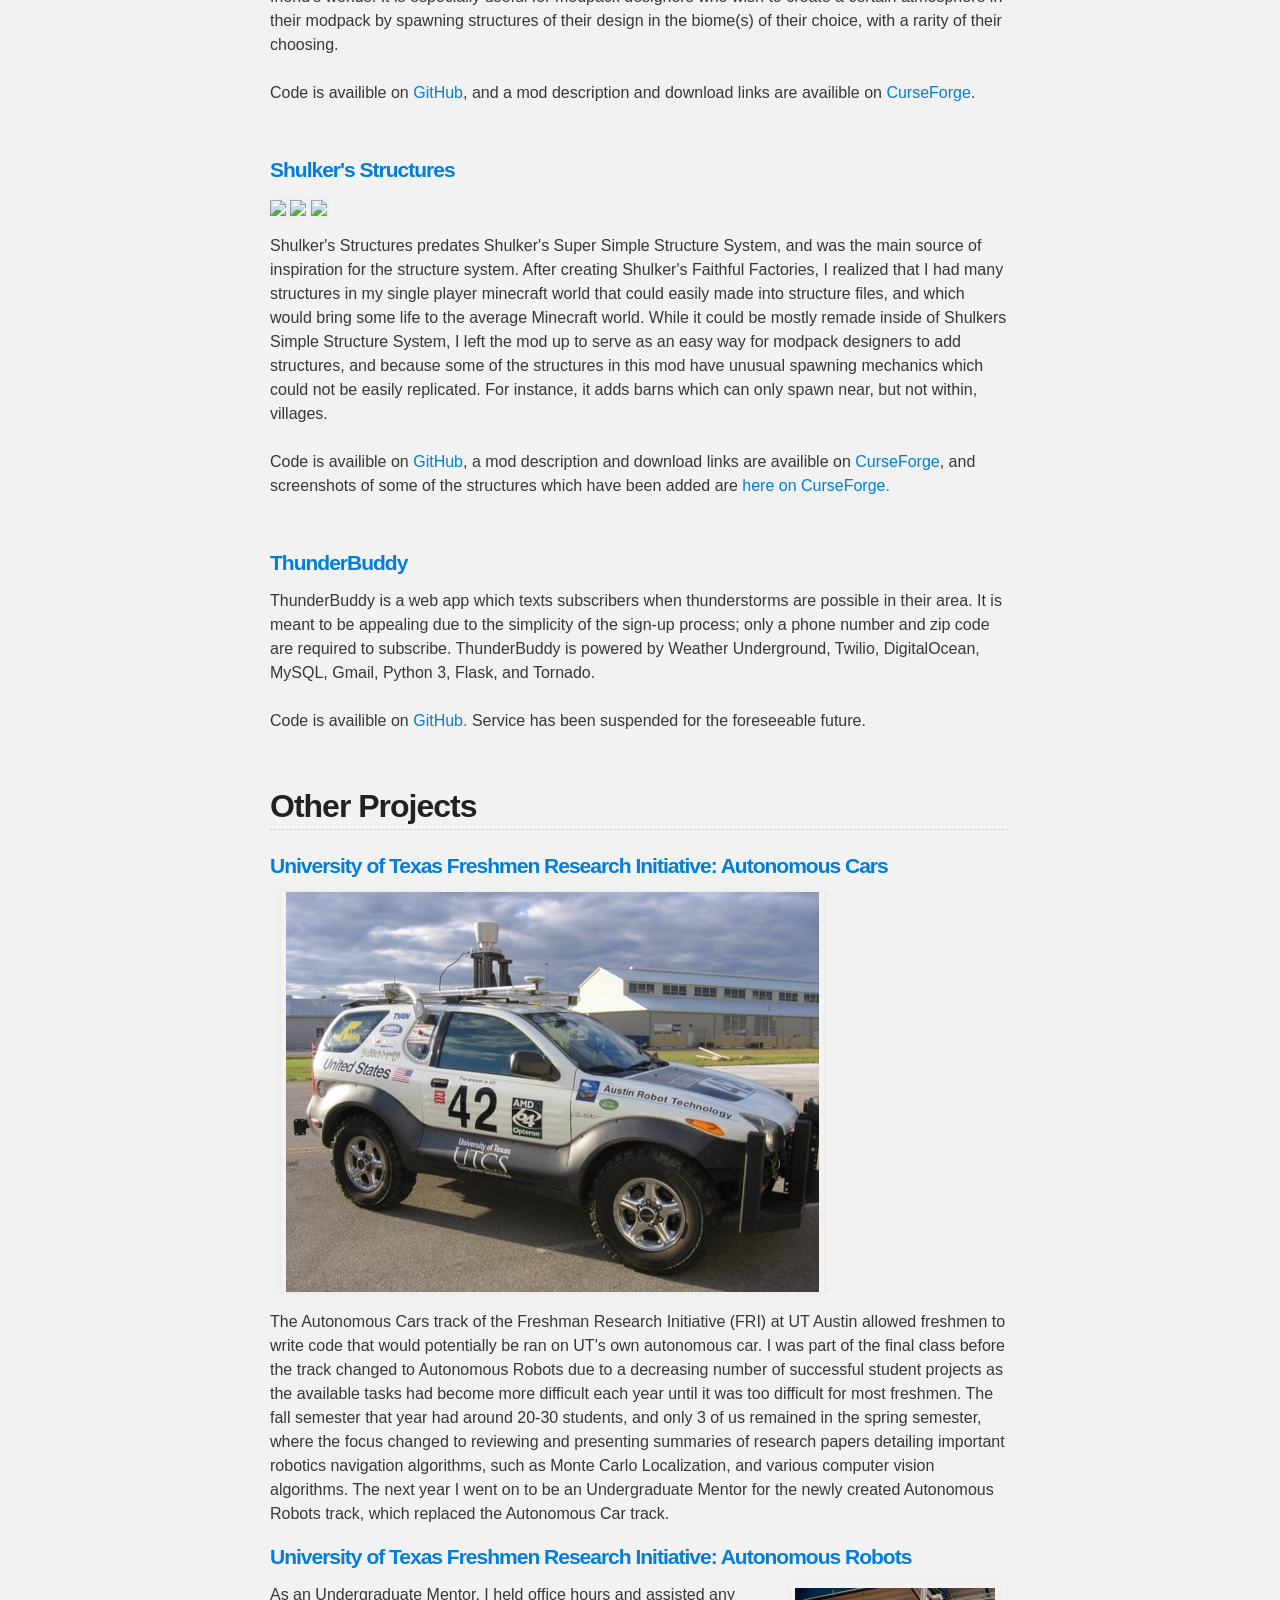
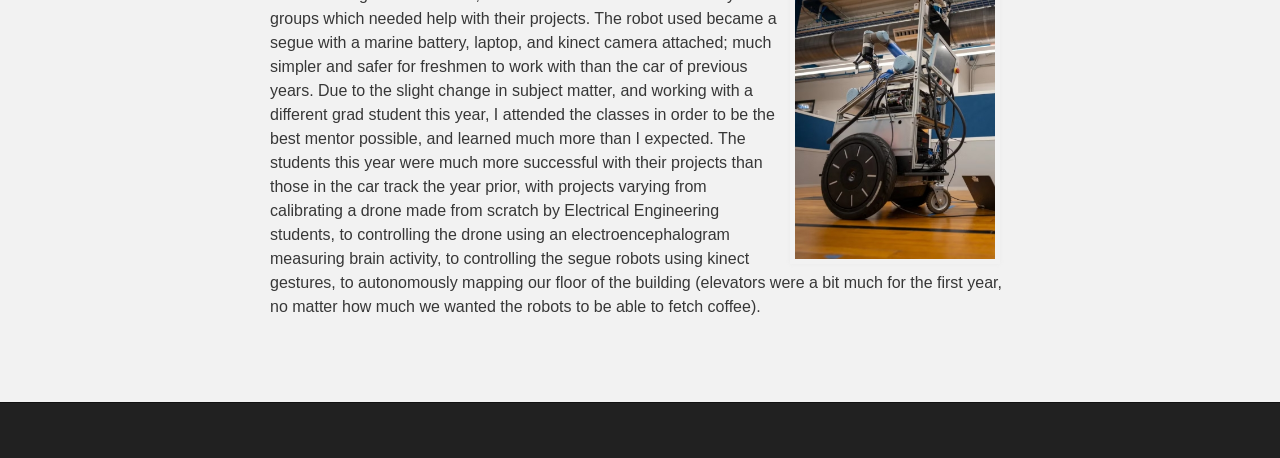
==== commit 347dc941: "Added badges to work experience section to list key technologies" ====
--- a/index.html
+++ b/index.html
@@ -72,6 +72,15 @@
 <h2><a id="work" class="anchor" href="#work" aria-hidden="true"><span aria-hidden="true" class="octicon octicon-link"></span></a>Work Experience</h2>	
 
 <h4>  <a href="https://www.rhythmo.io/">Rhythmo</a> </h4>
+
+<p>	
+		<img src="https://img.shields.io/badge/C++-teal?logo=cplusplus"></img>
+		<img src="https://img.shields.io/badge/JUCE-blue?logo=juce"></img>
+		<img src="https://img.shields.io/badge/JNI-blue"></img>
+		<img src="https://img.shields.io/badge/iOS-purple?logo=ios"></img>
+		<img src="https://img.shields.io/badge/Android-purple?logo=android"></img>
+		<img src="https://img.shields.io/badge/Git-purple?logo=github"></img>
+</p>
 <p>
 	Rhythmo is a start-up with the goal of providing entry-level DIY finger drumming equipment for hobbyist DJs at an affordable price. Our main product, the <a href="https://www.rhythmo.io/beatbox">BeatBox</a>, is a DIY MIDI controller. An in-app tutorial guides the customer through assembly, allowing Rhythmo to provide quality parts at a competitive price. 
 </p>
@@ -94,21 +103,32 @@
 <p>
 	Once we were satisfied with the UI, I added a new Effects section which can be used to apply various audio filters to the output, with the option to apply an effect only to a specific group of samples, or to the entire audio output for that project. Effects I have worked on include high-pass and low-pass filters, reverb, overdrive, noise, delay, bitcrusher, and LofiTape. 
 </p>
-<!-- <p>
-	While the app is most useful when you own a <a href="https://www.rhythmo.io/beatbox">BeatBox</a>, it can still be controlled completely from the touch screen. Please be aware that this may introduce a small delay that would not be present when using the hardware. 
-</p>	 -->
-<!-- <div style="text-align: center;">
-	<a href="https://play.google.com/store/apps/details?id=io.rhythmo.rhythmolab&hl=en_US&gl=US">
-		<img src="https://github.com/pioug/google-play-badges/raw/main/svg/en.svg" style="height:50px">
-		</img>
-	</a>
-	<a href="https://apps.apple.com/us/app/rhythmo-lab/id1477422665?itscg=30200&itsct=apps_box_link&mttnsubad=1477422665">
-		<img src="https://developer.apple.com/assets/elements/badges/download-on-the-app-store.svg" style="height:50px">
-		</img>
-	</a>
-</div> -->
 
 <h4>  <a href="https://aztecworld.espwebsite.com/">Aztec Promotional Group</a> </h4>
+<p>	
+		<img src="https://img.shields.io/badge/Java-teal"></img>
+		<img src="https://img.shields.io/badge/C%23-teal"></img>
+		<img src="https://img.shields.io/badge/TSQL-teal"></img>
+		<img src="https://img.shields.io/badge/Javascript-teal?logo=javascript"></img>
+		<img src="https://img.shields.io/badge/CSS-teal?logo=css"></img>
+		<img src="https://img.shields.io/badge/%2ENET%20Core-blue?logo=dotnet"></img>
+		<img src="https://img.shields.io/badge/%2ENET%20Framework-blue?logo=dotnet"></img>
+		<img src="https://img.shields.io/badge/EJB-blue"></img>
+		<img src="https://img.shields.io/badge/REACT-blue?logo=react"></img>
+		<img src="https://img.shields.io/badge/Redis-blue"></img>
+		<img src="https://img.shields.io/badge/Windows%20Forms-blue"></img>
+		<img src="https://img.shields.io/badge/GTK%23-blue"></img>
+		<img src="https://img.shields.io/badge/Bootstrap-blue?logo=bootstrap"></img>
+		<img src="https://img.shields.io/badge/Wildfly-blue"></img>
+		<img src="https://img.shields.io/badge/Visual%20Studio-purple"></img>
+		<img src="https://img.shields.io/badge/Jira-purple?logo=jira"></img>
+		<img src="https://img.shields.io/badge/NetBeans-purple?logo=apachenetbeanside"></img>
+		<img src="https://img.shields.io/badge/MSSQL%20Server-purple"></img>
+		<img src="https://img.shields.io/badge/Azure-purple"></img>
+		<img src="https://img.shields.io/badge/Git-purple?logo=github"></img>
+		<img src="https://img.shields.io/badge/Windows-purple"></img>
+		<img src="https://img.shields.io/badge/Linux-purple?logo=linux"></img>
+</p>
 <p>
 	Aztec is a screen-printing/embroidery company headquartered in Austin, TX, which sells a wide variety of custom promotional items. During my time at Aztec, I maintained legacy internal software used for Customer Relations Management (CRM), production management, and artwork tracking. Once we were comfortable with the stability of the legacy apps, I also began the process of migrating the legacy programs to the cloud, completely migrating the server and the production management software to a web-based model, along with sections of the CRM software. We shared an office with a sister company, Axial Commerce, and some of my favorite memories from my time at Aztec were conferring with the Axial developers about design choices, the occasional odd remark about idiosyncrasies between programming languages, and getting to see the tech needs of two companies along with how well each attempted solution worked.
 	<br><br>
@@ -116,6 +136,14 @@
 </p>
 
 <h4>  <a href="https://alphamodus.com/">EyeQ</a> </h4>
+
+<p>	
+		<img src="https://img.shields.io/badge/C++-teal?logo=cplusplus"></img>
+		<img src="https://img.shields.io/badge/OpenCV-blue?logo=opencv"></img>
+		<img src="https://img.shields.io/badge/Jira-purple?logo=jira"></img>
+		<img src="https://img.shields.io/badge/Linux-purple?logo=linux"></img>
+		<img src="https://img.shields.io/badge/Agile-6EE33F"></img>
+</p>
 <p>		
 	My first tech-related internship was with EyeQ, a start up of only four people at the time, which has since been acquired by Alpha Modus. EyeQ's core technology was image recognition software that could track various demographics information, with the intended use being to provide insights to retailers about shopping habits. It could track return visitors to a business, estimate age with surprising accuracy, and track the moods of customers based on their expressions. During my internship, I researched various ways to improve the accuracy of the age-detection software, which was being thrown off slightly by the presence of glasses, and return customer tracking, around the time iOS began randomizing MAC addresses in an attempt to prevent device tracking.
 
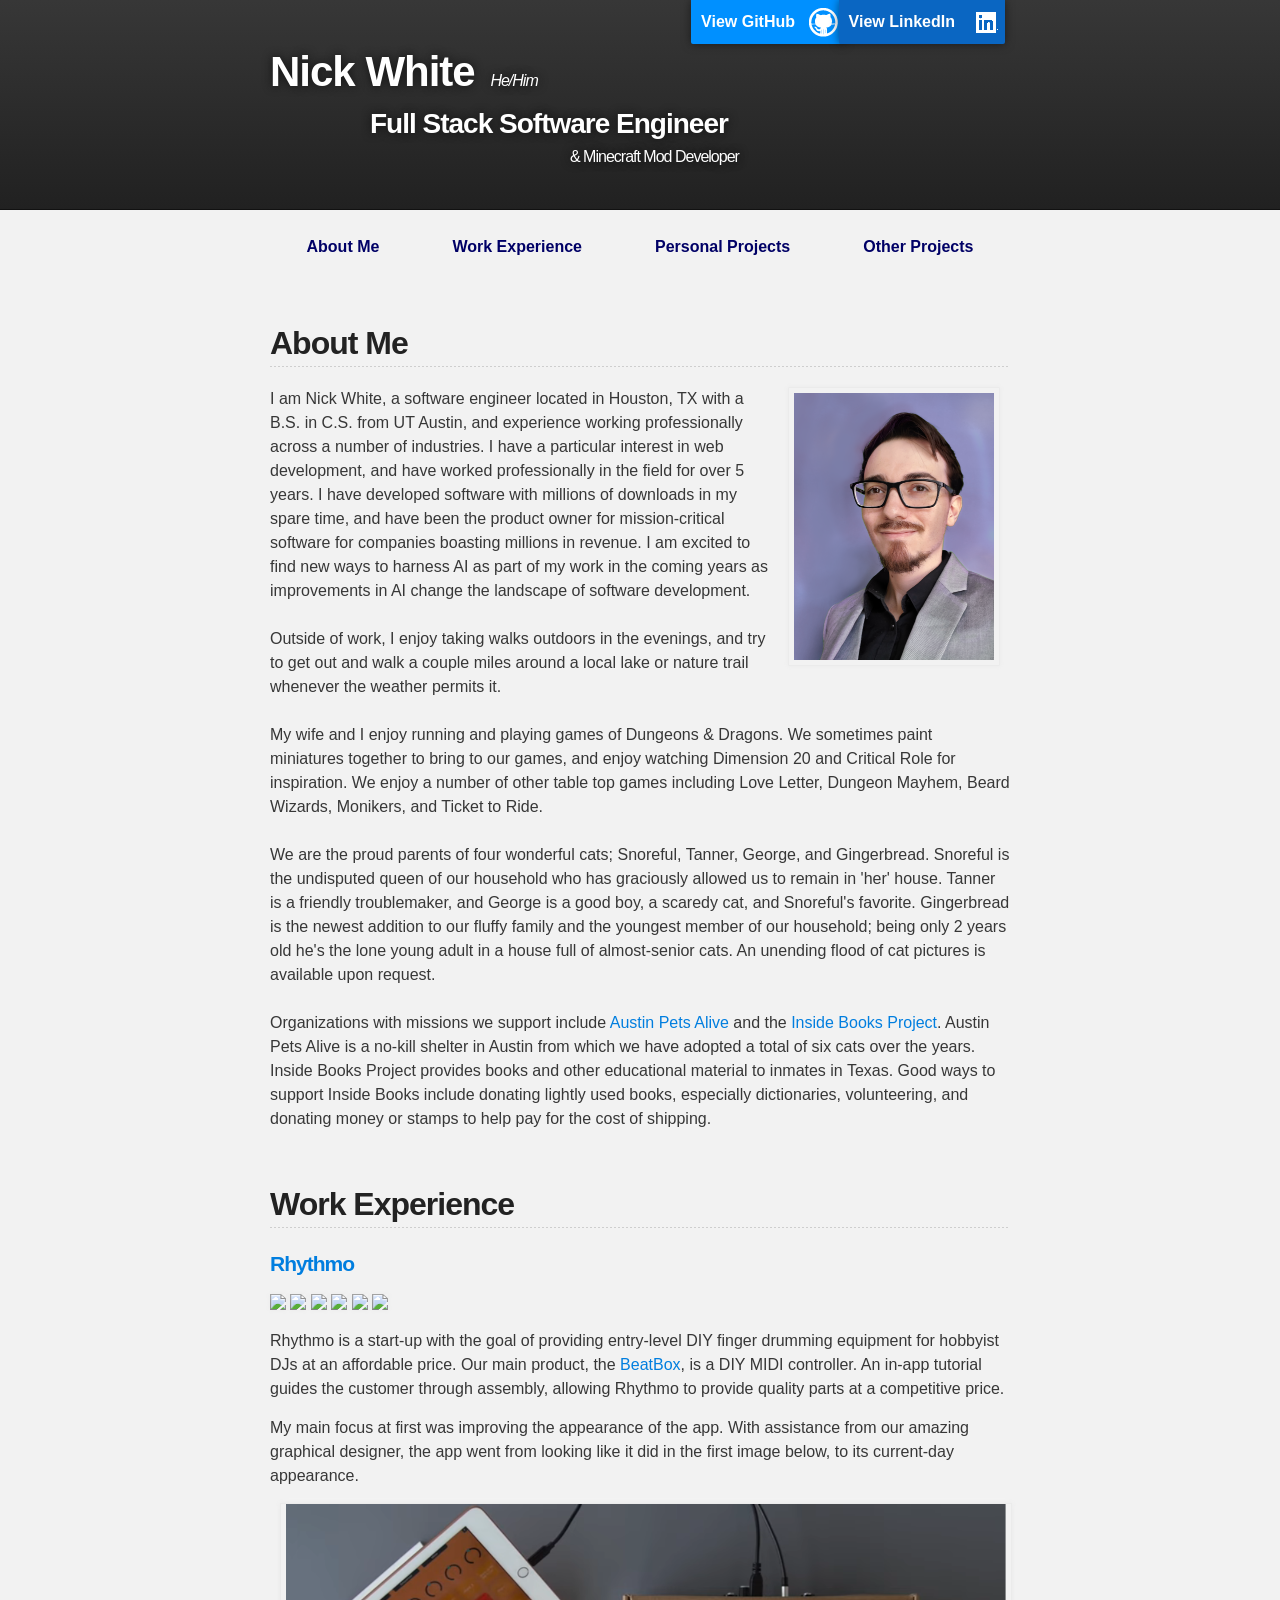
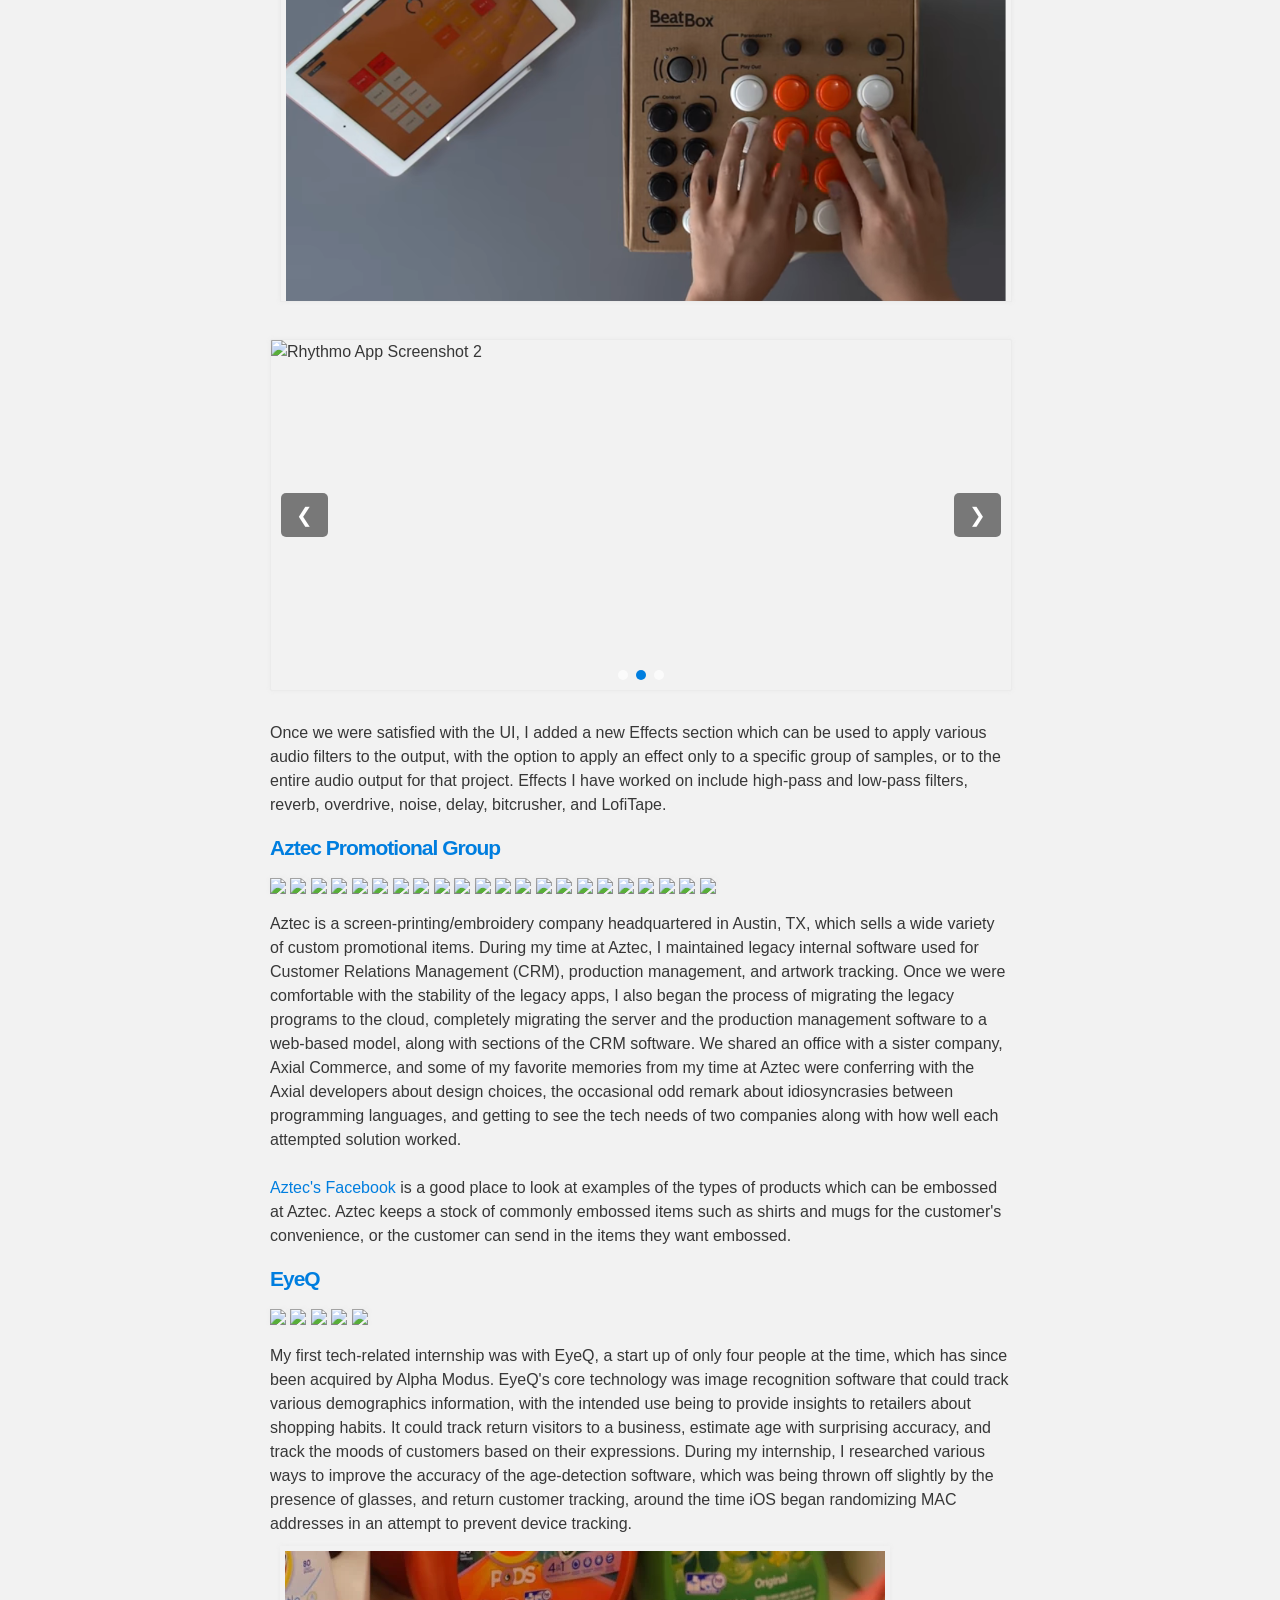
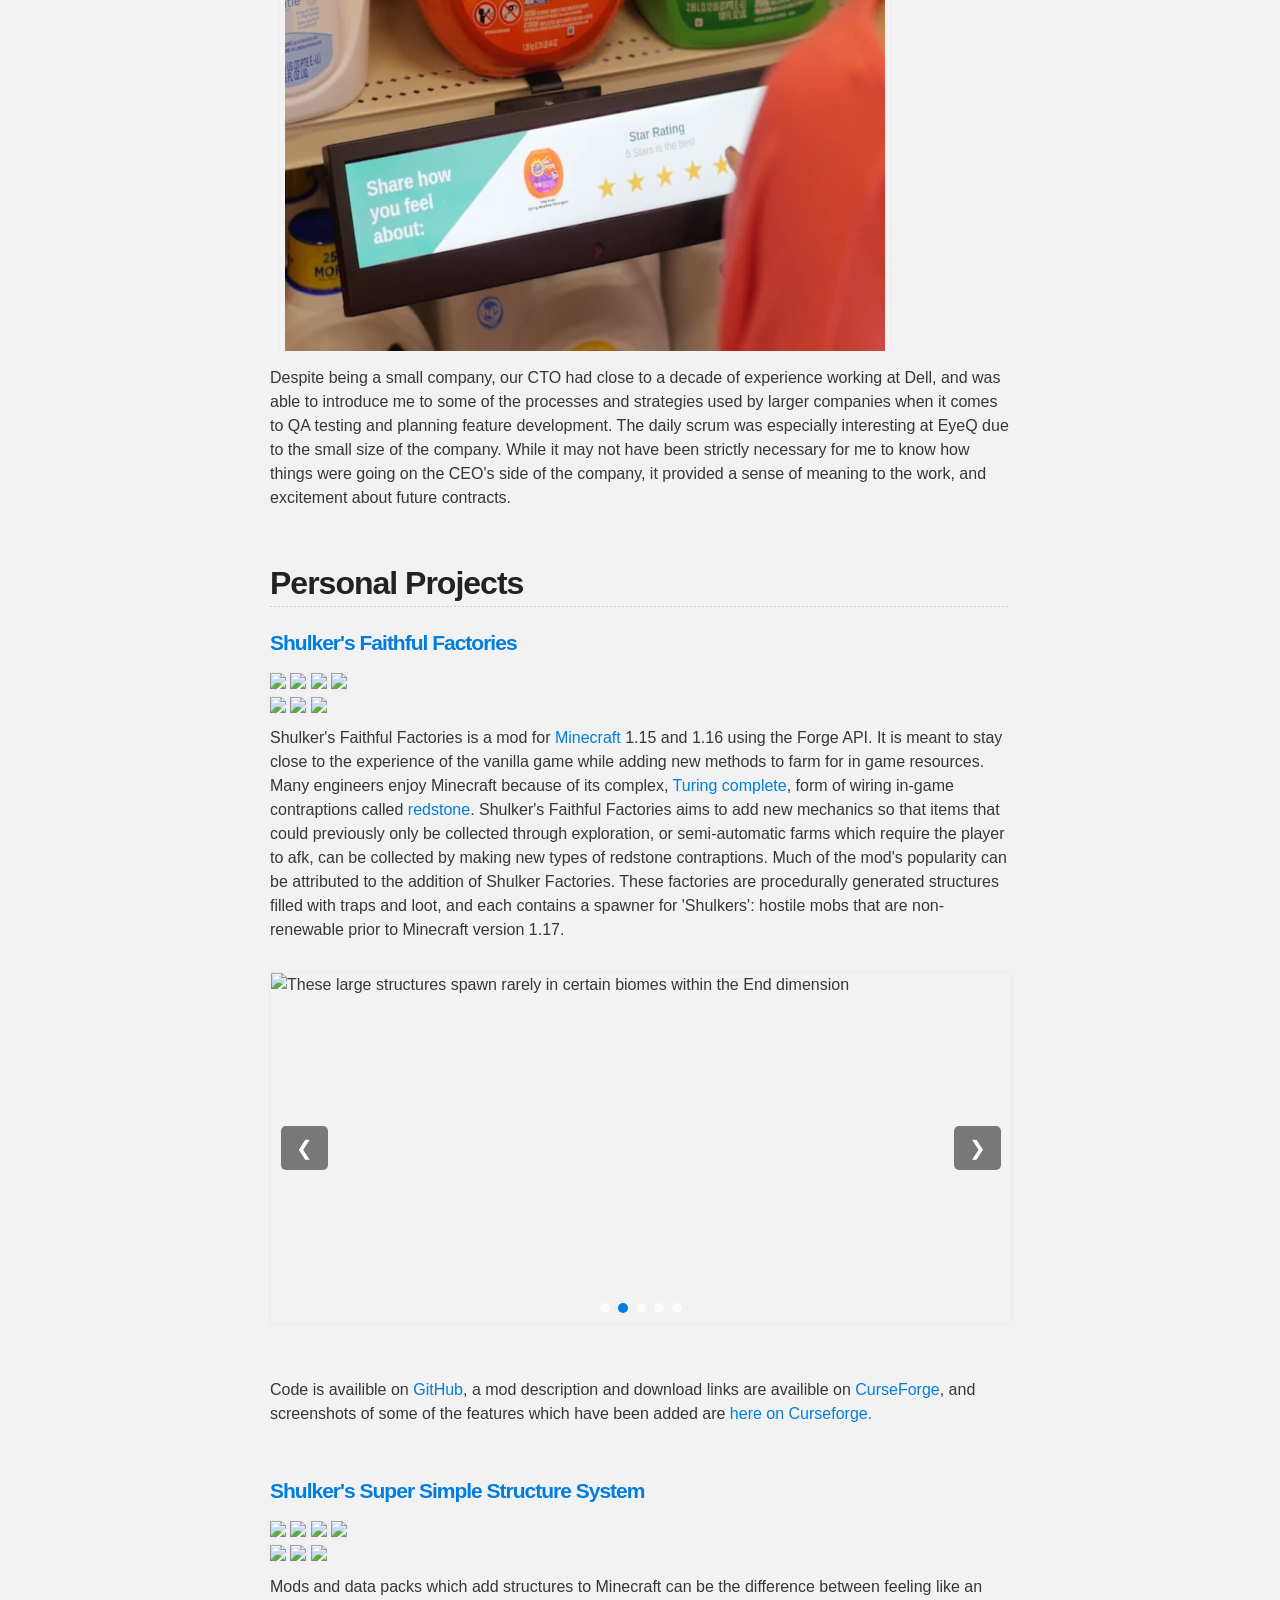
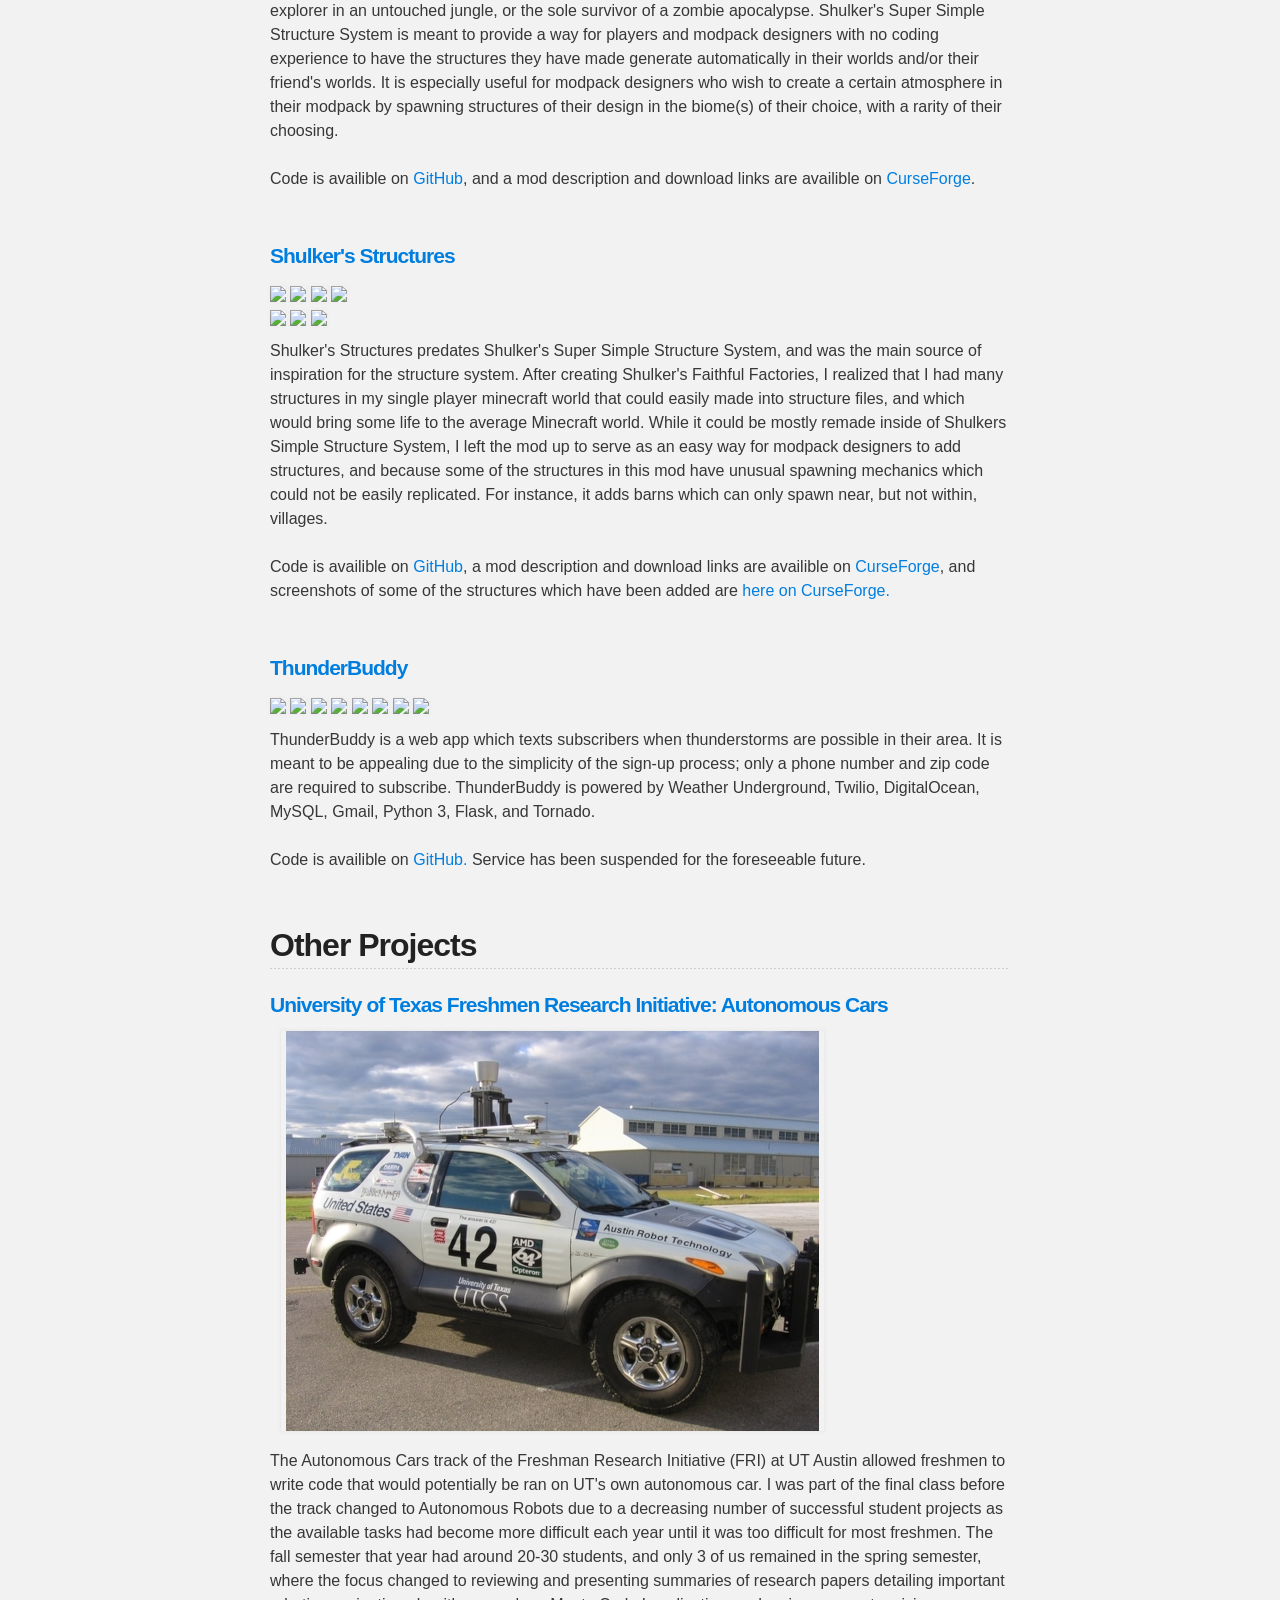
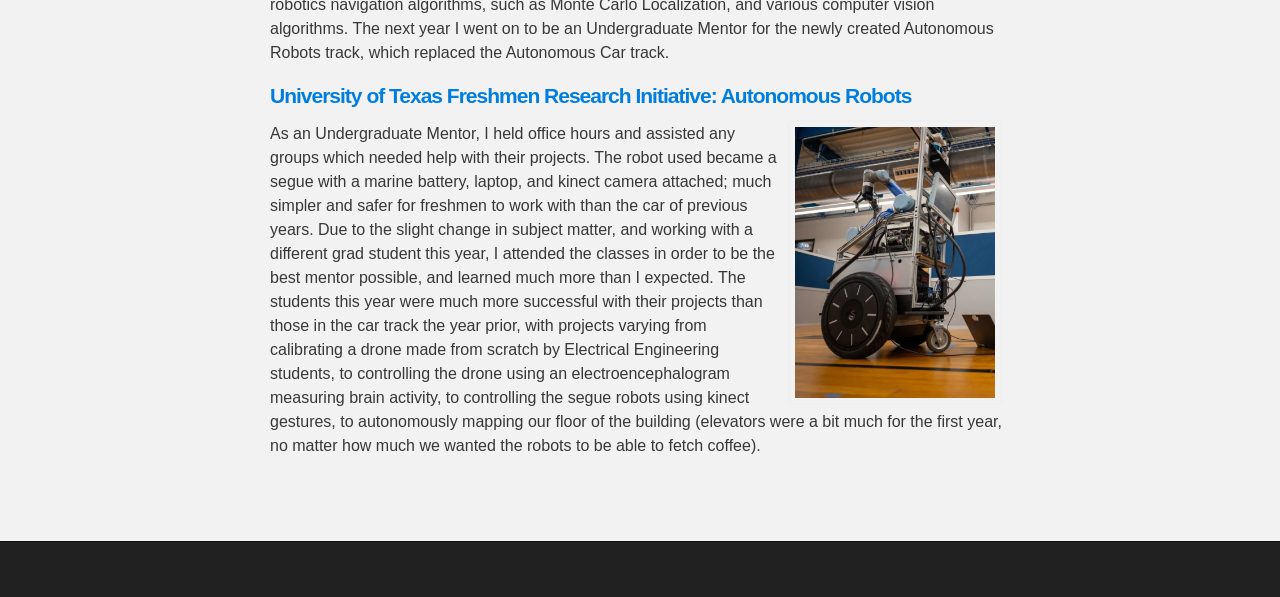
==== commit df93e187: "Added more tech stack badges. Updated About Me text. Removed broken link to minecraft wiki page abou" ====
--- a/index.html
+++ b/index.html
@@ -56,7 +56,7 @@
         </h2>
 		<img src='./images/headshot.png'  alt="Nick White (2025)" id='chathead'>
 		<p>
-		I am Nick White, a software engineer located in Houston, TX with a B.S. in C.S. from UT Austin, and experience working professionally across a number of industries. I have a particular interest in web development, and have worked professionally in the field for over 5 years. I am excited to find new ways to harness AI as part of my work in the coming years as improvements in AI change the landscape of software development.
+		I am Nick White, a software engineer located in Houston, TX with a B.S. in C.S. from UT Austin, and experience working professionally across a number of industries. I have a particular interest in web development, and have worked professionally in the field for over 5 years. I have developed software with millions of downloads in my spare time, and have been the product owner for mission-critical software for companies boasting millions in revenue. I am excited to find new ways to harness AI as part of my work in the coming years as improvements in AI change the landscape of software development.
 		<br/><br/>
 		Outside of work, I enjoy taking walks outdoors in the evenings, and try to get out and walk a couple miles around a local lake or nature trail whenever the weather permits it. 
 		<br/><br/>
@@ -79,7 +79,7 @@
 		<img src="https://img.shields.io/badge/JNI-blue"></img>
 		<img src="https://img.shields.io/badge/iOS-purple?logo=ios"></img>
 		<img src="https://img.shields.io/badge/Android-purple?logo=android"></img>
-		<img src="https://img.shields.io/badge/Git-purple?logo=github"></img>
+		<img src="https://img.shields.io/badge/GitHub-purple?logo=github"></img>
 </p>
 <p>
 	Rhythmo is a start-up with the goal of providing entry-level DIY finger drumming equipment for hobbyist DJs at an affordable price. Our main product, the <a href="https://www.rhythmo.io/beatbox">BeatBox</a>, is a DIY MIDI controller. An in-app tutorial guides the customer through assembly, allowing Rhythmo to provide quality parts at a competitive price. 
@@ -115,7 +115,7 @@
 		<img src="https://img.shields.io/badge/%2ENET%20Framework-blue?logo=dotnet"></img>
 		<img src="https://img.shields.io/badge/EJB-blue"></img>
 		<img src="https://img.shields.io/badge/REACT-blue?logo=react"></img>
-		<img src="https://img.shields.io/badge/Redis-blue"></img>
+		<img src="https://img.shields.io/badge/Redis-blue?logo=redis"></img>
 		<img src="https://img.shields.io/badge/Windows%20Forms-blue"></img>
 		<img src="https://img.shields.io/badge/GTK%23-blue"></img>
 		<img src="https://img.shields.io/badge/Bootstrap-blue?logo=bootstrap"></img>
@@ -125,7 +125,7 @@
 		<img src="https://img.shields.io/badge/NetBeans-purple?logo=apachenetbeanside"></img>
 		<img src="https://img.shields.io/badge/MSSQL%20Server-purple"></img>
 		<img src="https://img.shields.io/badge/Azure-purple"></img>
-		<img src="https://img.shields.io/badge/Git-purple?logo=github"></img>
+		<img src="https://img.shields.io/badge/GitHub-purple?logo=github"></img>
 		<img src="https://img.shields.io/badge/Windows-purple"></img>
 		<img src="https://img.shields.io/badge/Linux-purple?logo=linux"></img>
 </p>
@@ -142,7 +142,7 @@
 		<img src="https://img.shields.io/badge/OpenCV-blue?logo=opencv"></img>
 		<img src="https://img.shields.io/badge/Jira-purple?logo=jira"></img>
 		<img src="https://img.shields.io/badge/Linux-purple?logo=linux"></img>
-		<img src="https://img.shields.io/badge/Agile-6EE33F"></img>
+		<img src="https://img.shields.io/badge/Agile-2d7000"></img>
 </p>
 <p>		
 	My first tech-related internship was with EyeQ, a start up of only four people at the time, which has since been acquired by Alpha Modus. EyeQ's core technology was image recognition software that could track various demographics information, with the intended use being to provide insights to retailers about shopping habits. It could track return visitors to a business, estimate age with surprising accuracy, and track the moods of customers based on their expressions. During my internship, I researched various ways to improve the accuracy of the age-detection software, which was being thrown off slightly by the presence of glasses, and return customer tracking, around the time iOS began randomizing MAC addresses in an attempt to prevent device tracking.
@@ -159,7 +159,13 @@
 		<h4> 
 			<a href="https://www.curseforge.com/minecraft/mc-mods/cobbler">Shulker's Faithful Factories </a>
 		</h4>
-	<p>
+	<p style="margin:0px;">
+		<img src="https://img.shields.io/badge/Java-teal"></img>
+		<img src="https://img.shields.io/badge/Forge-blue"></img>
+		<img src="https://img.shields.io/badge/GitHub-purple?logo=github"></img>
+		<img src="https://img.shields.io/badge/Eclipse-purple?logo=eclipseide"></img>
+	</p>
+	<p style="margin:0px;">
 		<a href="https://www.curseforge.com/minecraft/mc-mods/cobbler">
 			<img src="https://cf.way2muchnoise.eu/title/380136.svg"></img>
 			<img src="https://cf.way2muchnoise.eu/full_380136_downloads.svg"></img>
@@ -167,7 +173,7 @@
 		</a>
 	</p>
 	<p>
-	Shulker's Faithful Factories is a mod for <a href="https://www.minecraft.net/en-us/">Minecraft</a> 1.15 and 1.16 using the <a href="https://minecraft.fandom.com/wiki/Mods/Forge?oldid=1671940">Forge</a> API. It is meant to stay close to the experience of the vanilla game while adding new methods to farm for in game resources. Many engineers enjoy Minecraft because of its complex, <a href="https://stackoverflow.com/questions/7284/what-is-turing-complete">Turing complete</a>, form of wiring in-game contraptions called <a href="https://education.minecraft.net/en-us/blog/learn-about-redstone">redstone</a>. Shulker's Faithful Factories aims to add new mechanics so that items that could previously only be collected through exploration, or semi-automatic farms which require the player to afk, can be collected by making new types of redstone contraptions. Much of the mod's popularity can be attributed to the addition of Shulker Factories. These factories are procedurally generated structures filled with traps and loot, and each contains a spawner for 'Shulkers': hostile mobs that are non-renewable prior to Minecraft version 1.17.
+	Shulker's Faithful Factories is a mod for <a href="https://www.minecraft.net/en-us/">Minecraft</a> 1.15 and 1.16 using the Forge API. It is meant to stay close to the experience of the vanilla game while adding new methods to farm for in game resources. Many engineers enjoy Minecraft because of its complex, <a href="https://stackoverflow.com/questions/7284/what-is-turing-complete">Turing complete</a>, form of wiring in-game contraptions called <a href="https://education.minecraft.net/en-us/blog/learn-about-redstone">redstone</a>. Shulker's Faithful Factories aims to add new mechanics so that items that could previously only be collected through exploration, or semi-automatic farms which require the player to afk, can be collected by making new types of redstone contraptions. Much of the mod's popularity can be attributed to the addition of Shulker Factories. These factories are procedurally generated structures filled with traps and loot, and each contains a spawner for 'Shulkers': hostile mobs that are non-renewable prior to Minecraft version 1.17.
 	<br>
 
 	<div class="imagecarousel">
@@ -185,7 +191,13 @@
 </p>
 <br>
 <h4>  <a href="https://www.curseforge.com/minecraft/mc-mods/shulkers-super-simple-structure-system">Shulker's Super Simple Structure System</a> </h1>
-<p>
+<p style="margin:0px;">
+	<img src="https://img.shields.io/badge/Java-teal"></img>
+	<img src="https://img.shields.io/badge/Forge-blue"></img>
+	<img src="https://img.shields.io/badge/GitHub-purple?logo=github"></img>
+	<img src="https://img.shields.io/badge/Eclipse-purple?logo=eclipseide"></img>
+</p>
+<p style="margin:0px;">
 	<a href="https://www.curseforge.com/minecraft/mc-mods/shulkers-super-simple-structure-system">
 		<img src="https://cf.way2muchnoise.eu/title/401397.svg"></img>
 		<img src="https://cf.way2muchnoise.eu/full_401397_downloads.svg"></img>
@@ -199,7 +211,13 @@
 </p>
 <br>
 <h4>  <a href="https://www.curseforge.com/minecraft/mc-mods/shulkers-structures">Shulker's Structures</a> </h1>
-<p>
+<p style="margin:0px;">
+	<img src="https://img.shields.io/badge/Java-teal"></img>
+	<img src="https://img.shields.io/badge/Forge-blue"></img>
+	<img src="https://img.shields.io/badge/GitHub-purple?logo=github"></img>
+	<img src="https://img.shields.io/badge/Eclipse-purple?logo=eclipseide"></img>
+</p>
+<p style="margin:0px;">
 	<a href="https://www.curseforge.com/minecraft/mc-mods/shulkers-structures">
 		<img src="https://cf.way2muchnoise.eu/title/390650.svg"></img>
 		<img src="https://cf.way2muchnoise.eu/full_390650_downloads.svg"></img>
@@ -213,6 +231,16 @@
 </p>
 <br>
 <h4>  <a href="https://nhwhite3118.github.io/ThunderBuddy">ThunderBuddy</a> </h4>
+<p style="margin:0px;">
+	<img src="https://img.shields.io/badge/Python-teal?logo=python"></img>
+	<img src="https://img.shields.io/badge/MySQL-teal?logo=mysql"></img>
+	<img src="https://img.shields.io/badge/Flask-blue?logo=flask"></img>
+	<img src="https://img.shields.io/badge/Tornado-blue"></img>
+	<img src="https://img.shields.io/badge/GitHub-purple?logo=github"></img>
+	<img src="https://img.shields.io/badge/Gmail-purple?logo=gmail"></img>
+	<img src="https://img.shields.io/badge/Weather%20Underground-purple"></img>
+	<img src="https://img.shields.io/badge/Digital%20Ocean-purple?logo=digitalocean"></img>
+</p>
 <p>
 	ThunderBuddy is a web app which texts subscribers when thunderstorms are possible in their area. It is meant to be appealing due to the simplicity of the sign-up process; only a phone number and zip code are required to subscribe. ThunderBuddy is powered by Weather Underground, Twilio, DigitalOcean, MySQL, Gmail, Python 3, Flask, and Tornado.
 	<br><br>
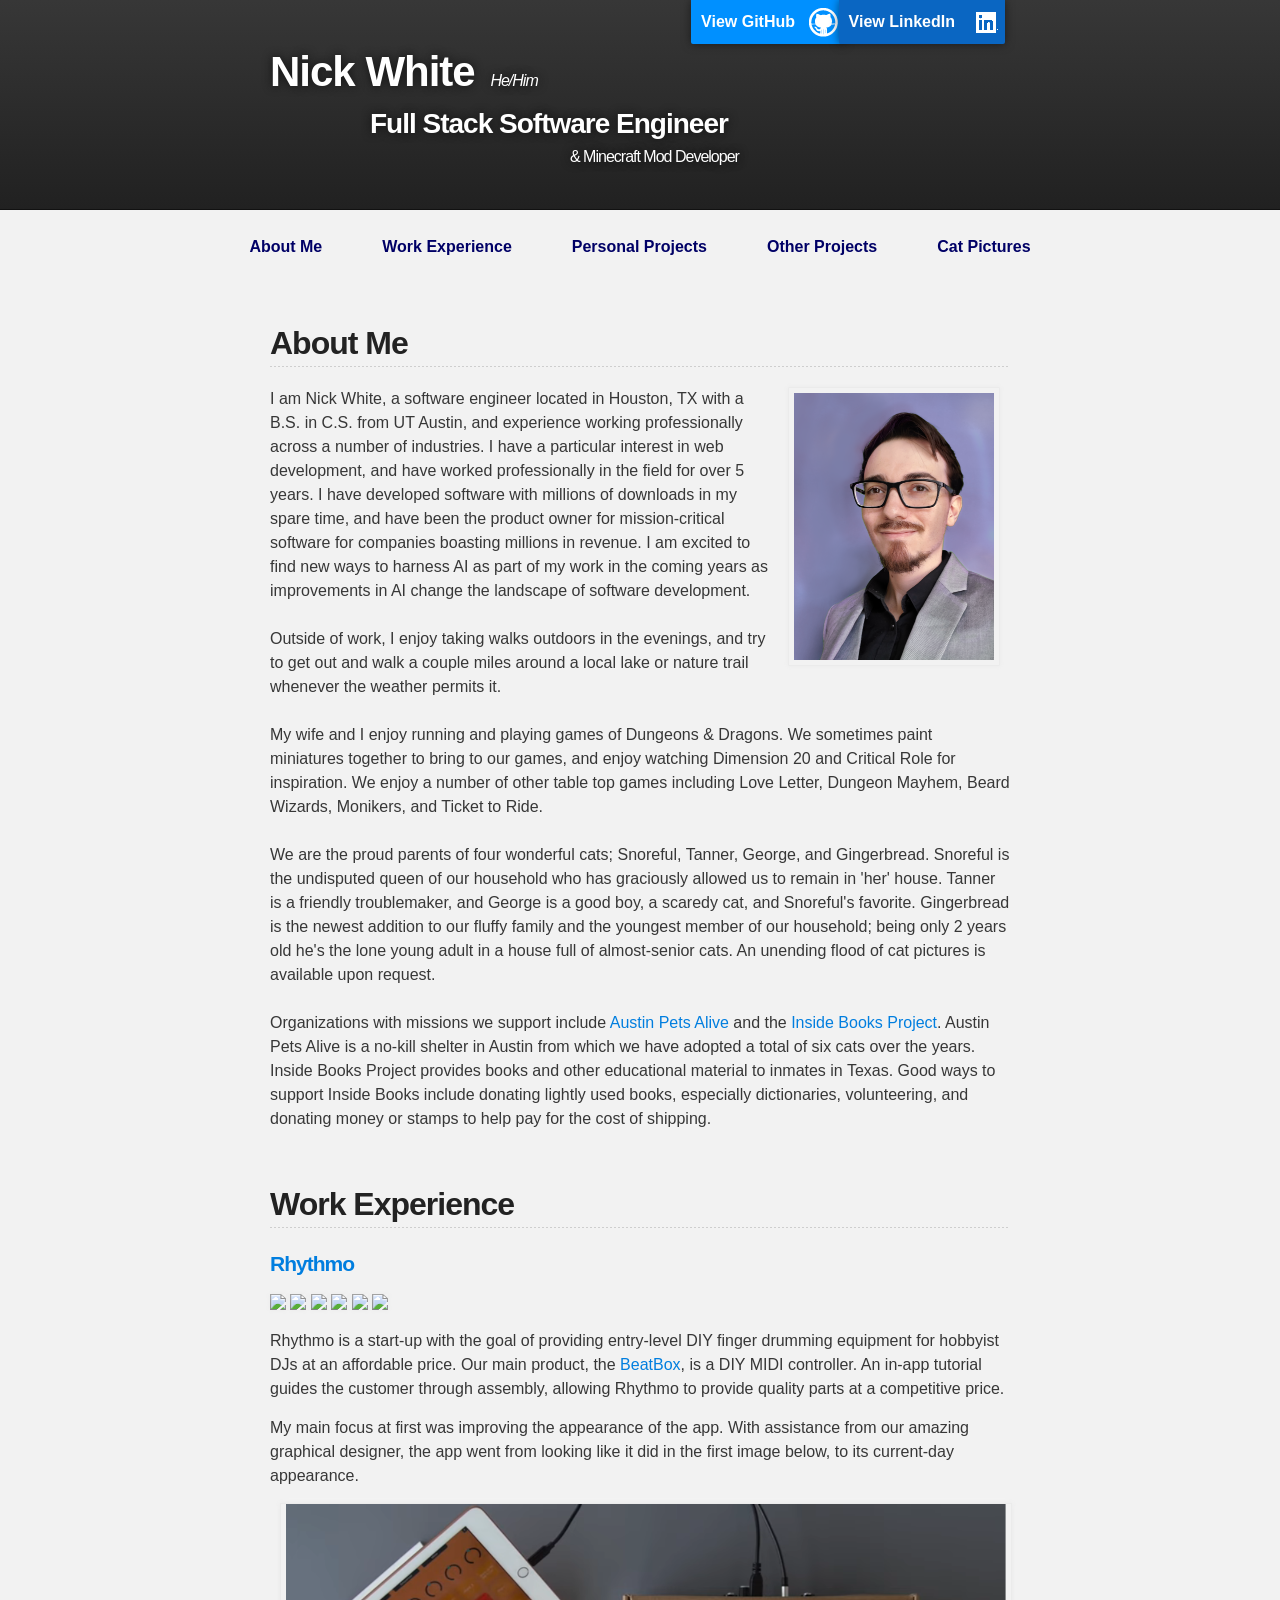
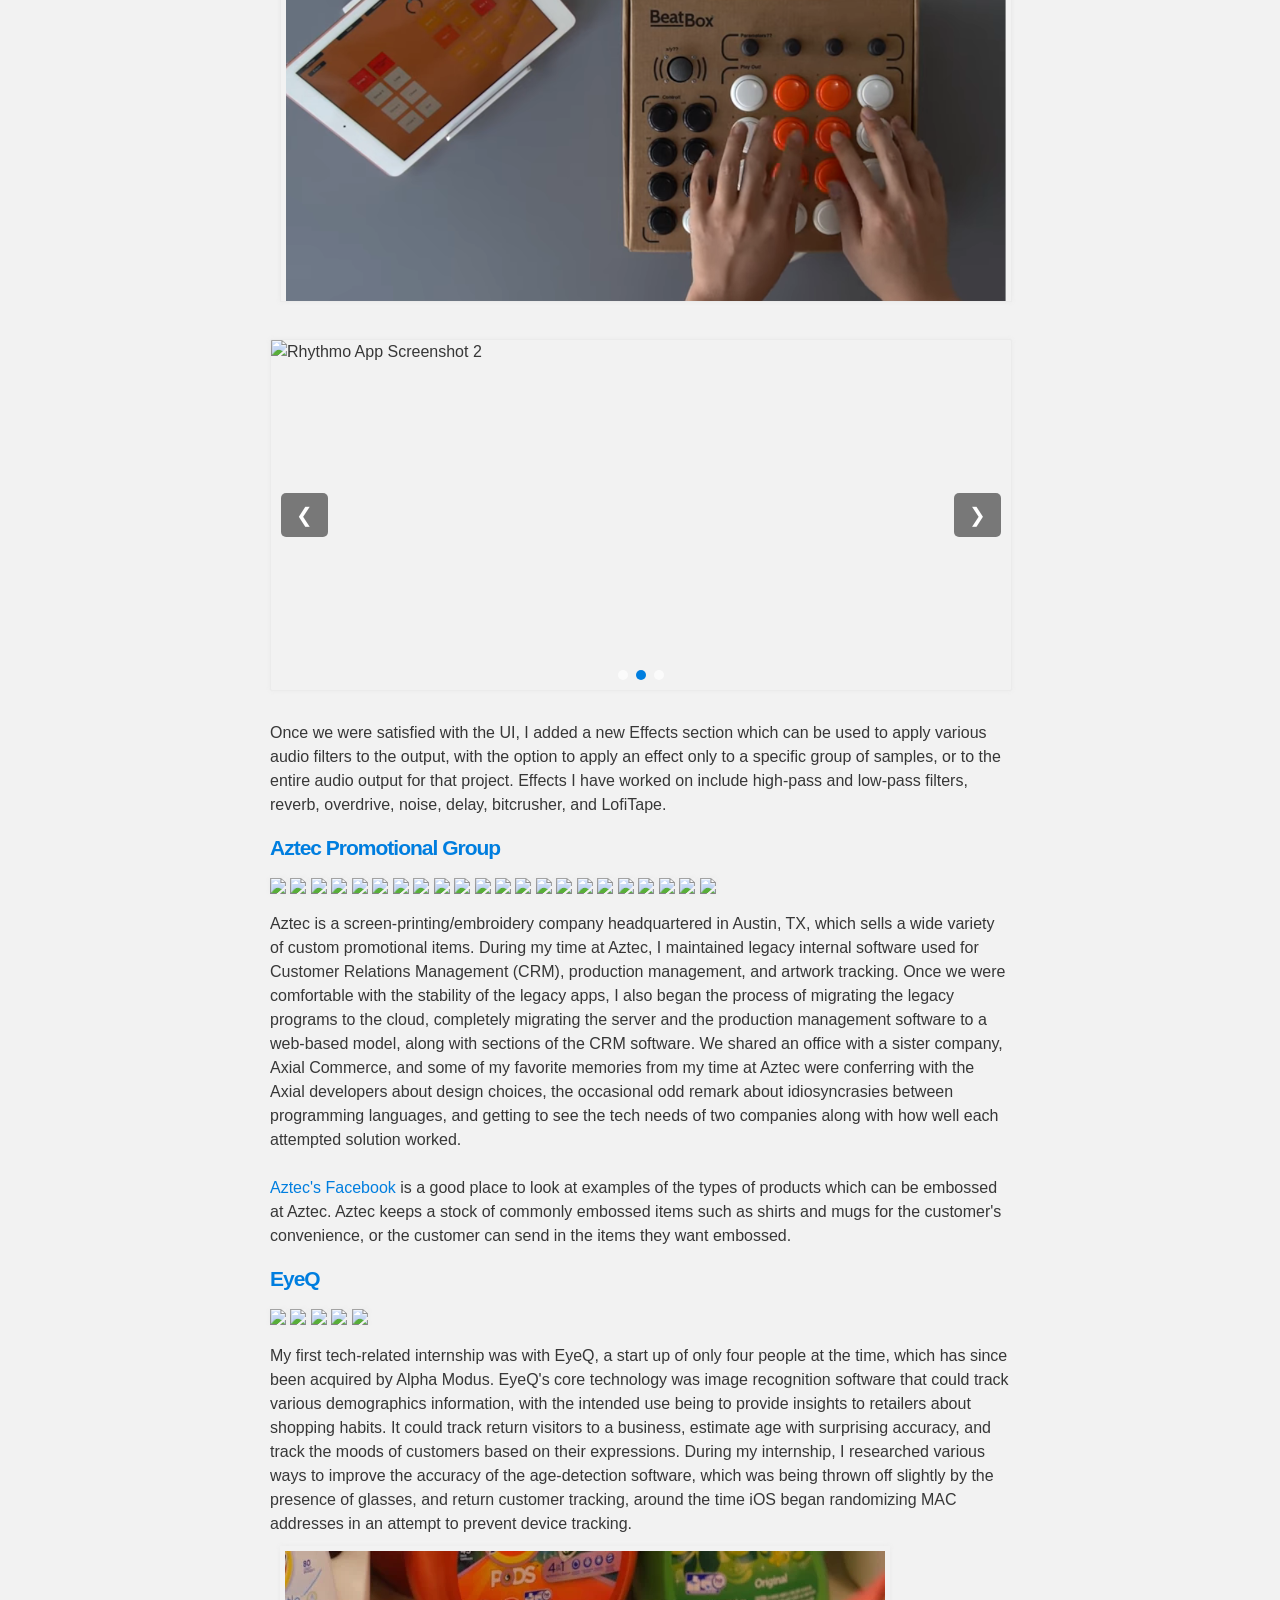
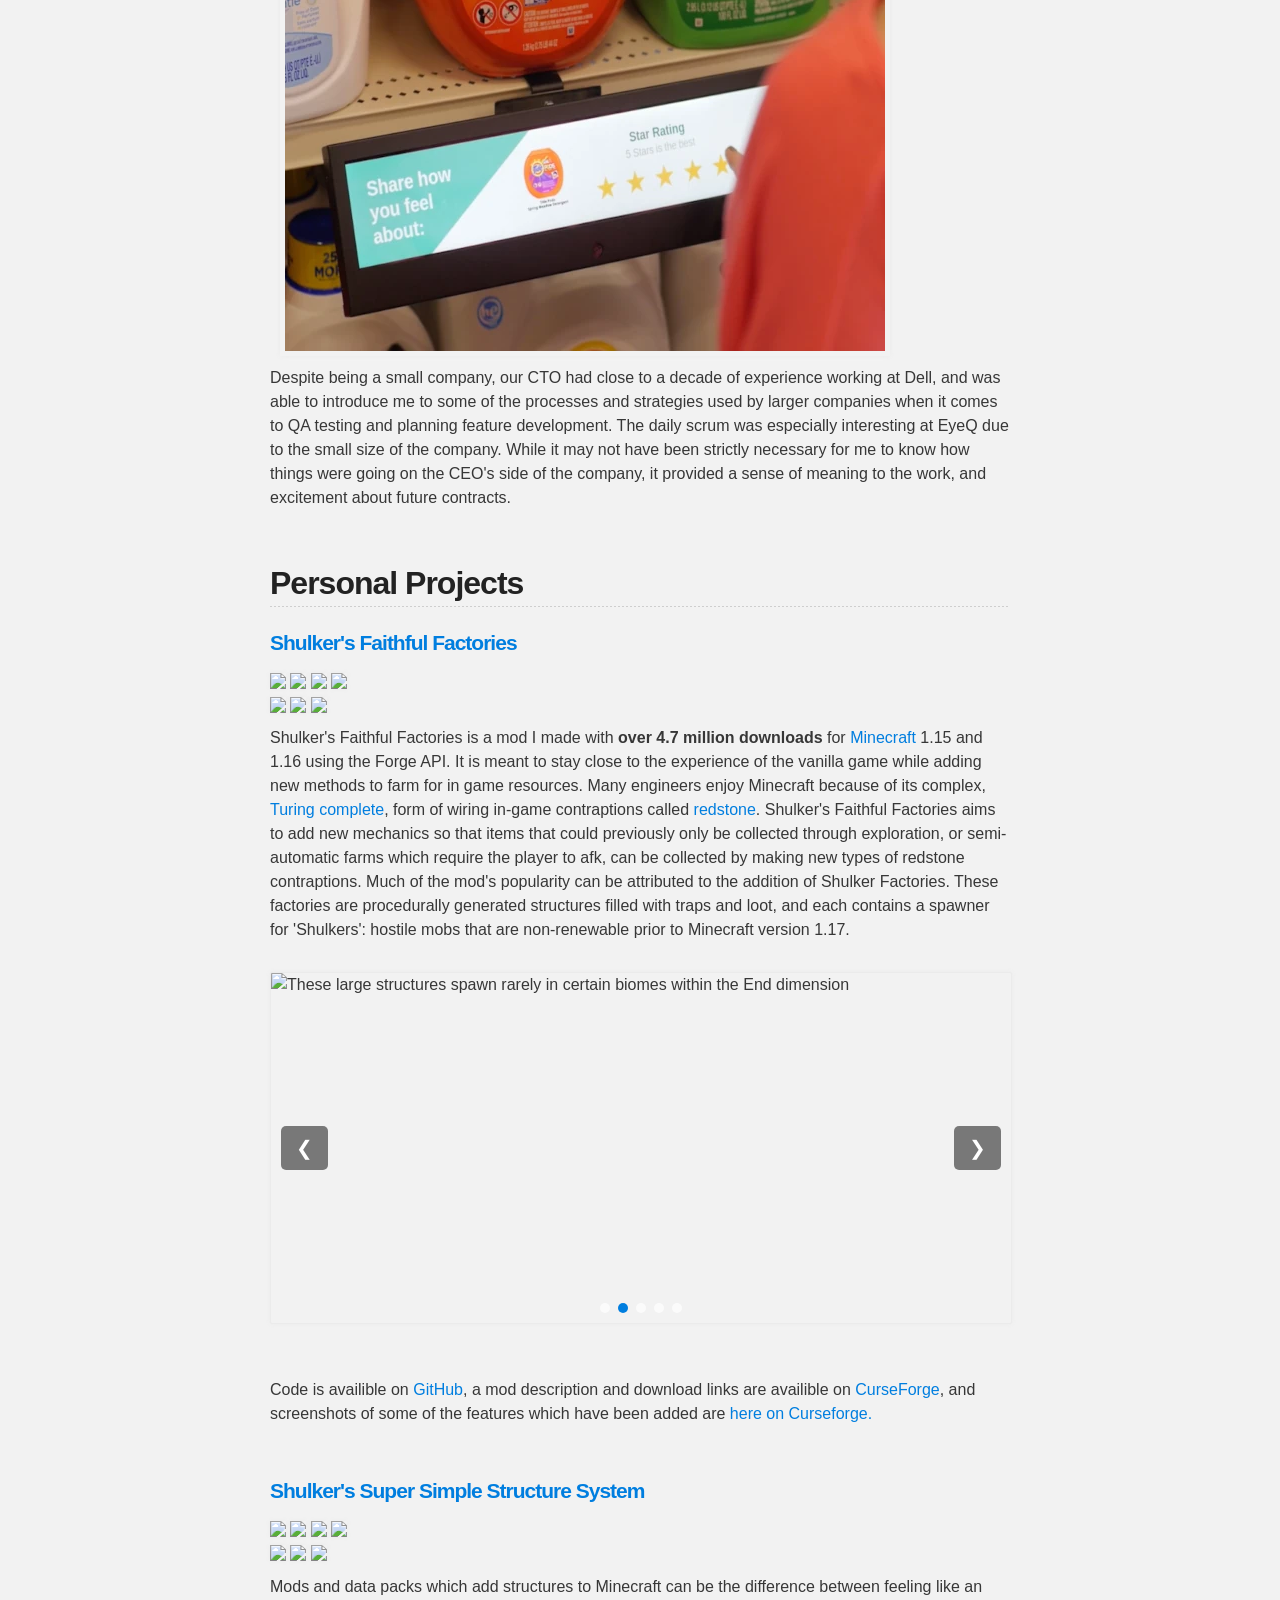
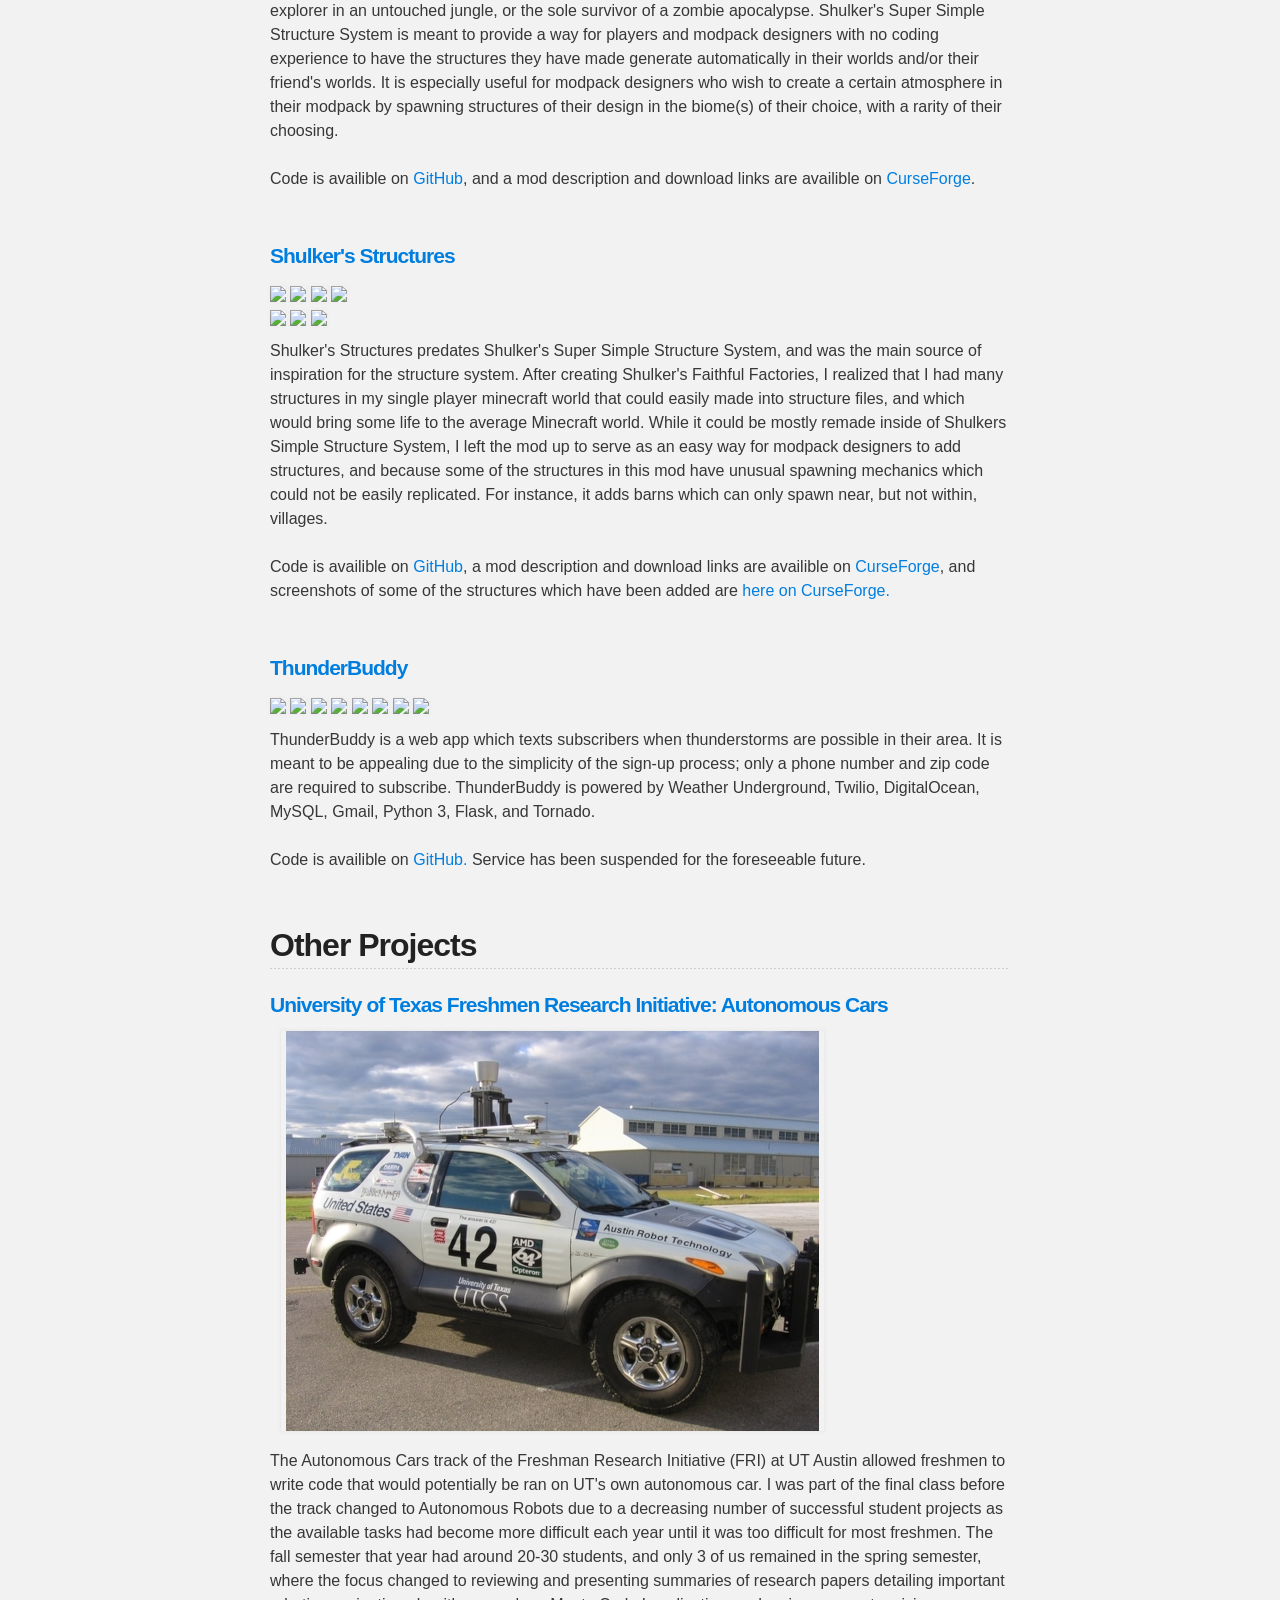
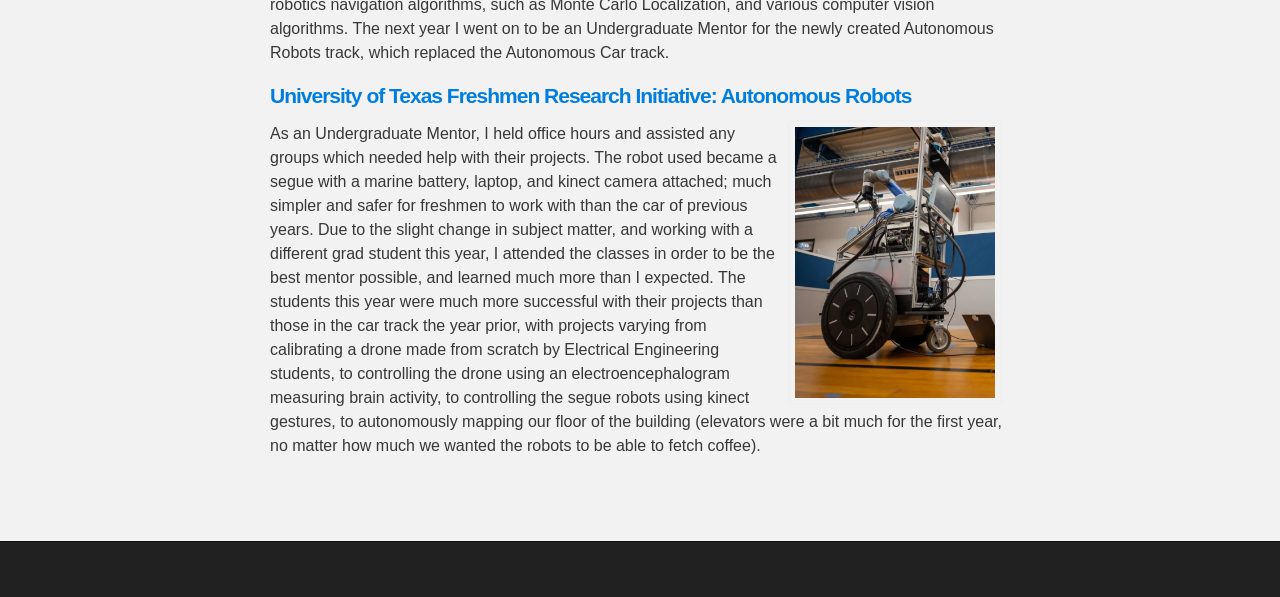
==== commit 0e661f35: "Added a page about my cats" ====
--- a/index.html
+++ b/index.html
@@ -1,9 +1,8 @@
 <!DOCTYPE html>
-<html>
+<html lang="en">
 
   <head>
     <meta charset='utf-8'>
-    <html lang="en">
     <meta http-equiv="X-UA-Compatible" content="chrome=1">
     <meta name="description" content="Nick White is a software engineer located in Houston, TX with a B.S. in C.S. from UT Austin, and experience working professionally across a number of industries. This is his personal webpage and portfolio.">
 
@@ -44,6 +43,7 @@
 			  <li><a href="#work">Work Experience</a></li>
 			  <li><a href="#personal">Personal Projects</a></li>
 			  <li><a href="#other">Other Projects</a></li>
+			  <li><a href="cats.html">Cat Pictures</a></li>
 		  </ul>
 		</div>
 		<br/>
@@ -173,7 +173,7 @@
 		</a>
 	</p>
 	<p>
-	Shulker's Faithful Factories is a mod for <a href="https://www.minecraft.net/en-us/">Minecraft</a> 1.15 and 1.16 using the Forge API. It is meant to stay close to the experience of the vanilla game while adding new methods to farm for in game resources. Many engineers enjoy Minecraft because of its complex, <a href="https://stackoverflow.com/questions/7284/what-is-turing-complete">Turing complete</a>, form of wiring in-game contraptions called <a href="https://education.minecraft.net/en-us/blog/learn-about-redstone">redstone</a>. Shulker's Faithful Factories aims to add new mechanics so that items that could previously only be collected through exploration, or semi-automatic farms which require the player to afk, can be collected by making new types of redstone contraptions. Much of the mod's popularity can be attributed to the addition of Shulker Factories. These factories are procedurally generated structures filled with traps and loot, and each contains a spawner for 'Shulkers': hostile mobs that are non-renewable prior to Minecraft version 1.17.
+	Shulker's Faithful Factories is a mod I made with <strong>over 4.7 million downloads</strong> for <a href="https://www.minecraft.net/en-us/">Minecraft</a> 1.15 and 1.16 using the Forge API. It is meant to stay close to the experience of the vanilla game while adding new methods to farm for in game resources. Many engineers enjoy Minecraft because of its complex, <a href="https://stackoverflow.com/questions/7284/what-is-turing-complete">Turing complete</a>, form of wiring in-game contraptions called <a href="https://education.minecraft.net/en-us/blog/learn-about-redstone">redstone</a>. Shulker's Faithful Factories aims to add new mechanics so that items that could previously only be collected through exploration, or semi-automatic farms which require the player to afk, can be collected by making new types of redstone contraptions. Much of the mod's popularity can be attributed to the addition of Shulker Factories. These factories are procedurally generated structures filled with traps and loot, and each contains a spawner for 'Shulkers': hostile mobs that are non-renewable prior to Minecraft version 1.17.
 	<br>
 
 	<div class="imagecarousel">
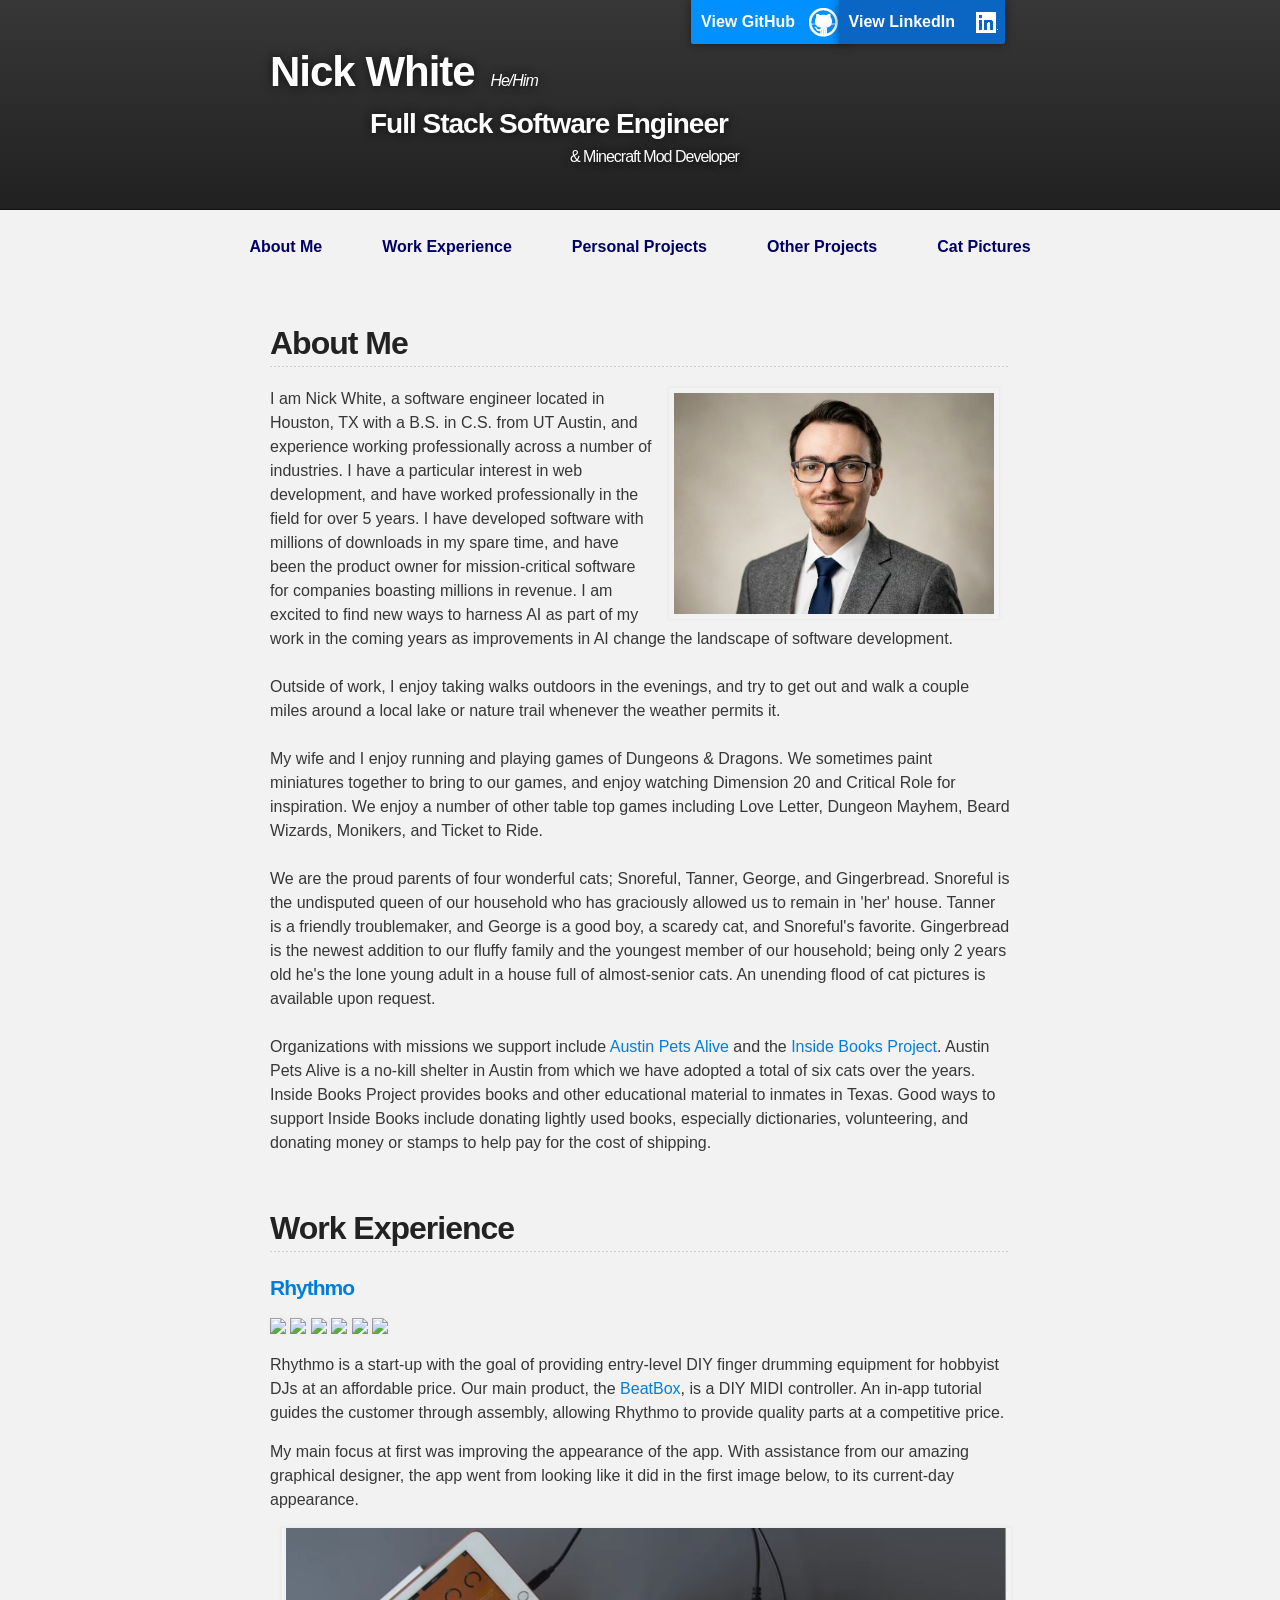
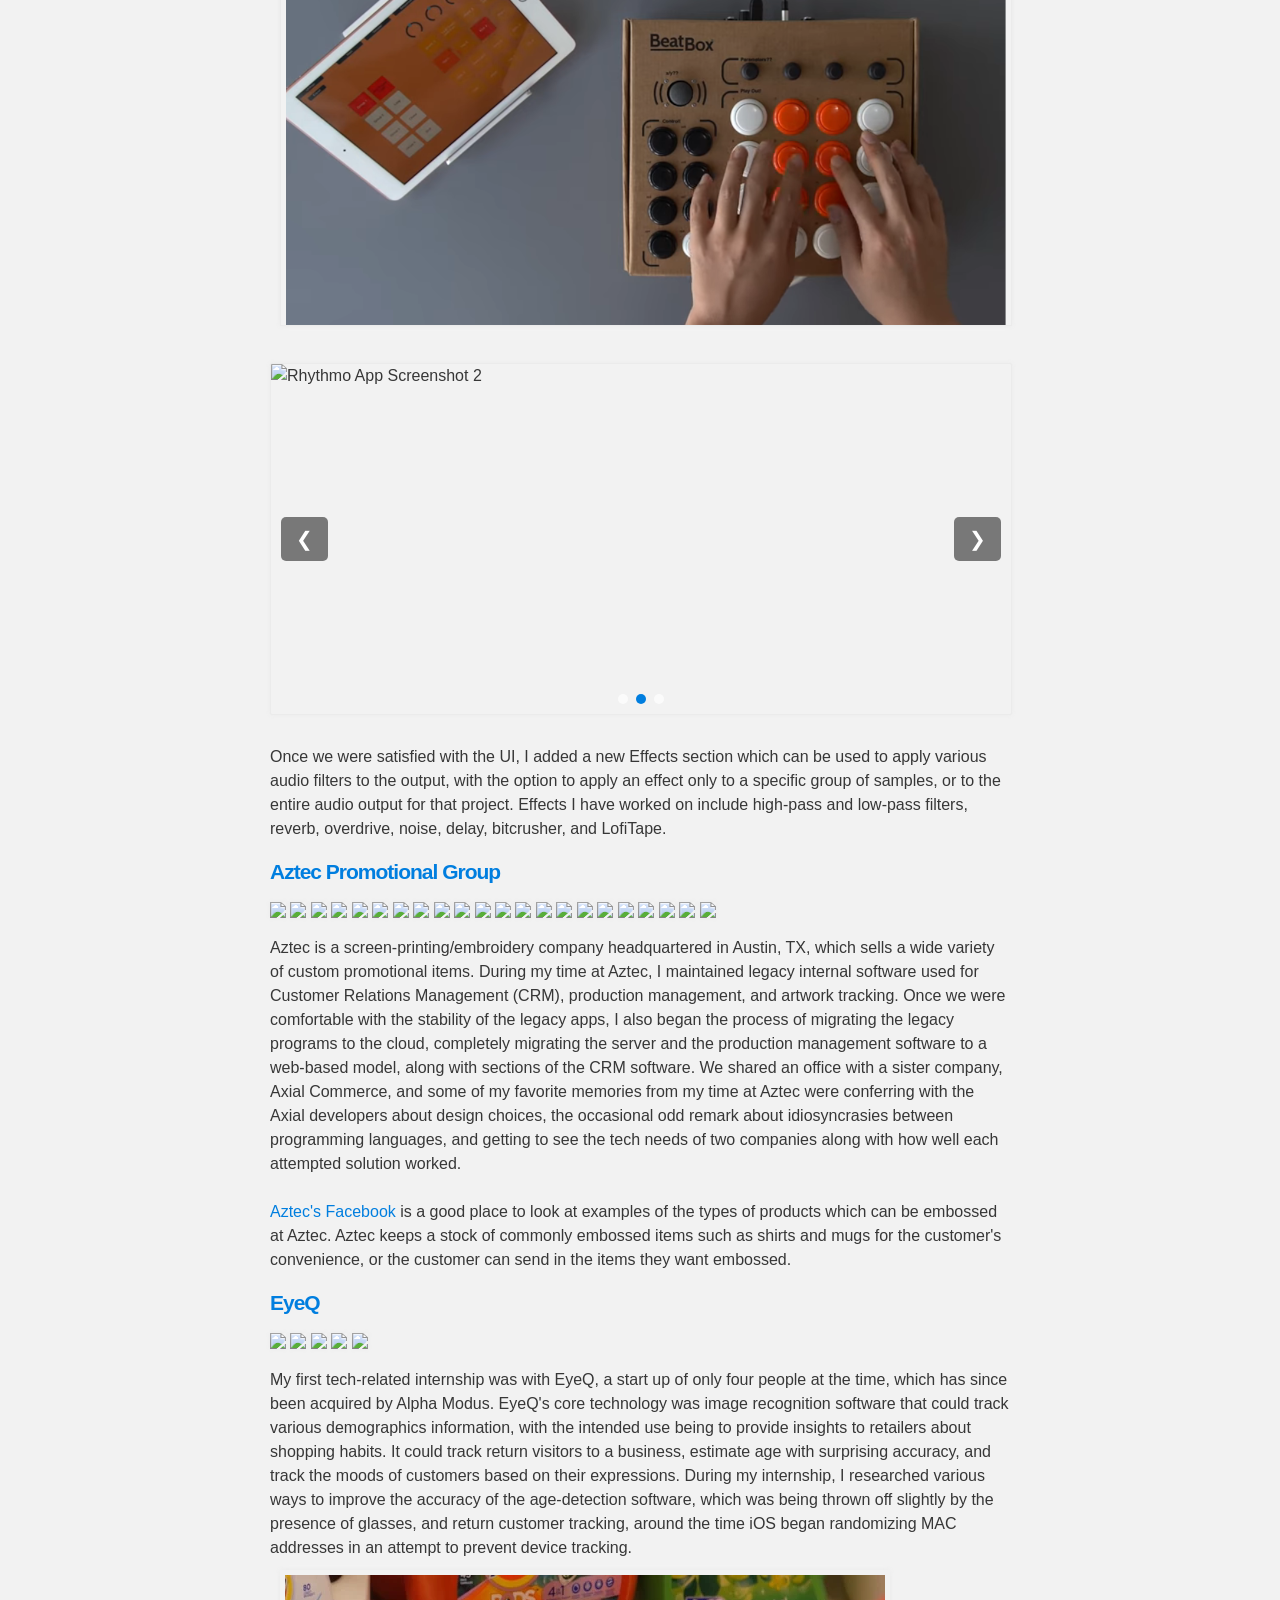
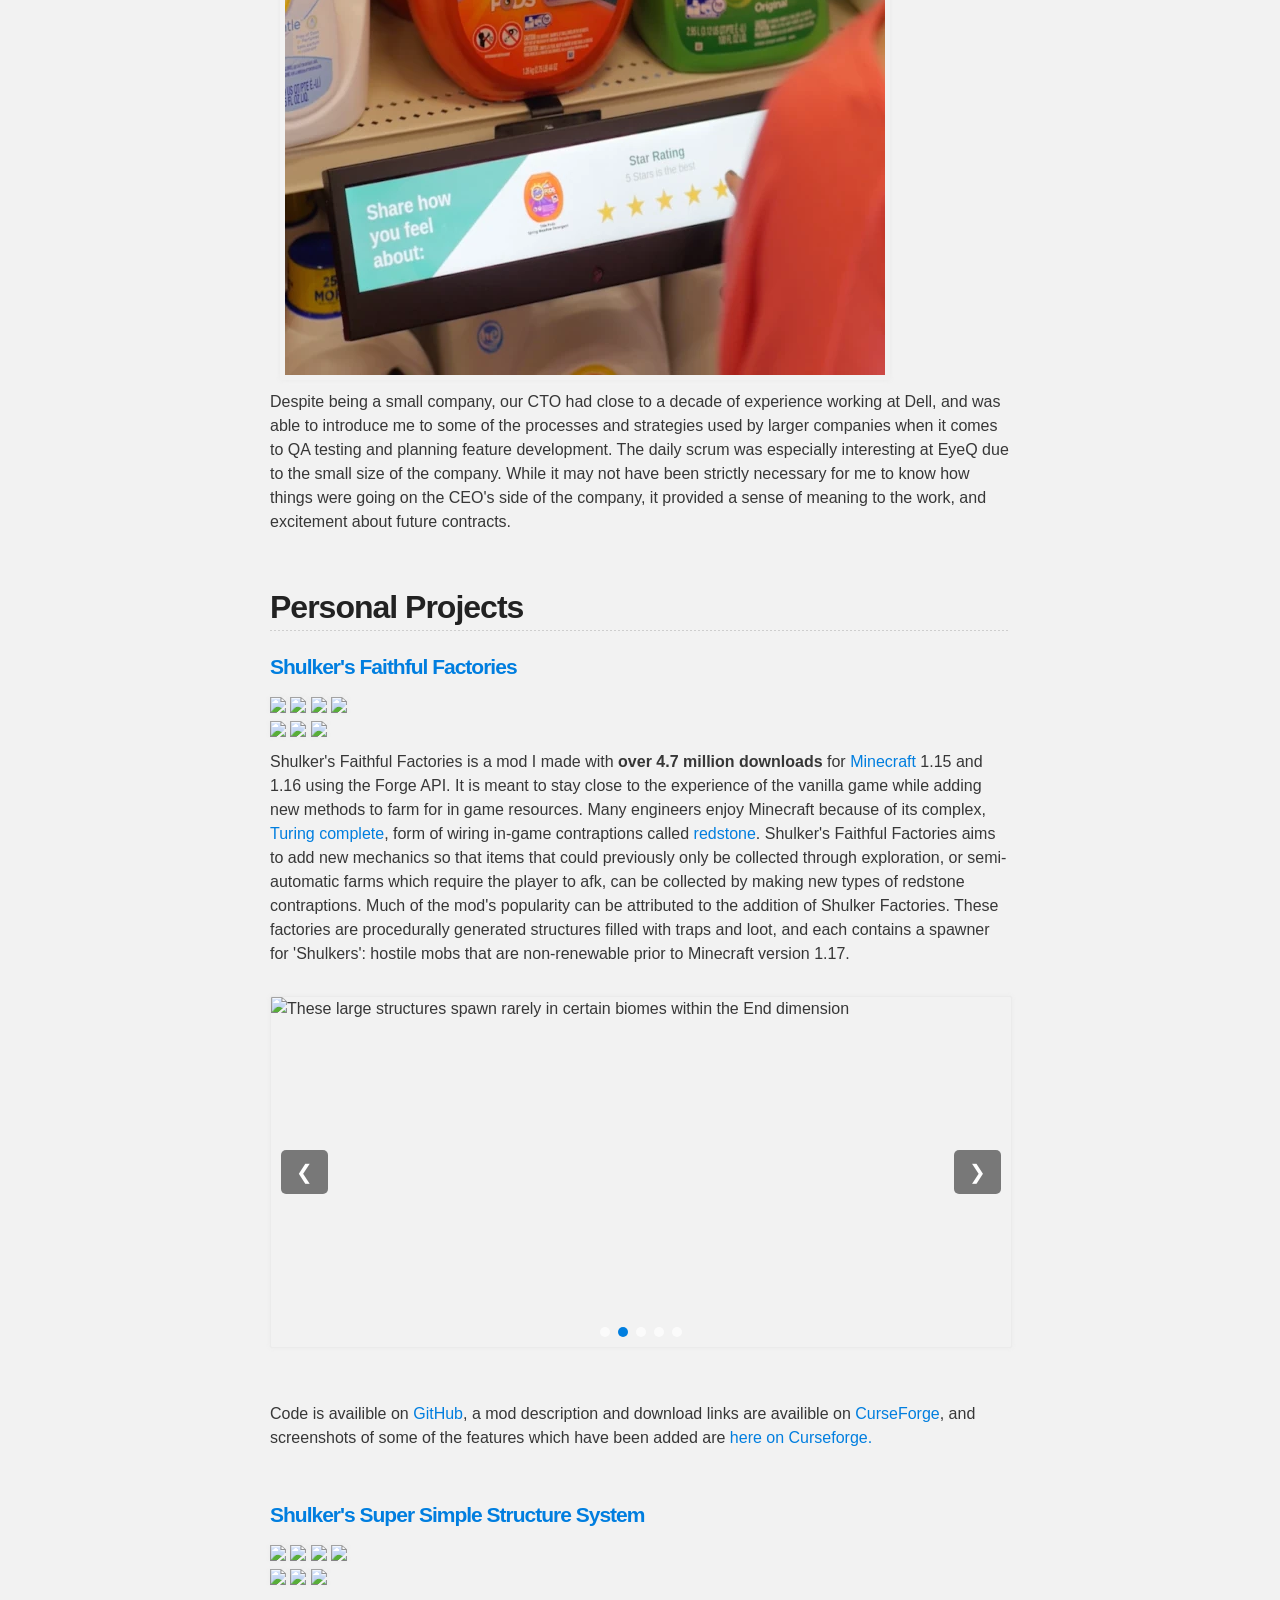
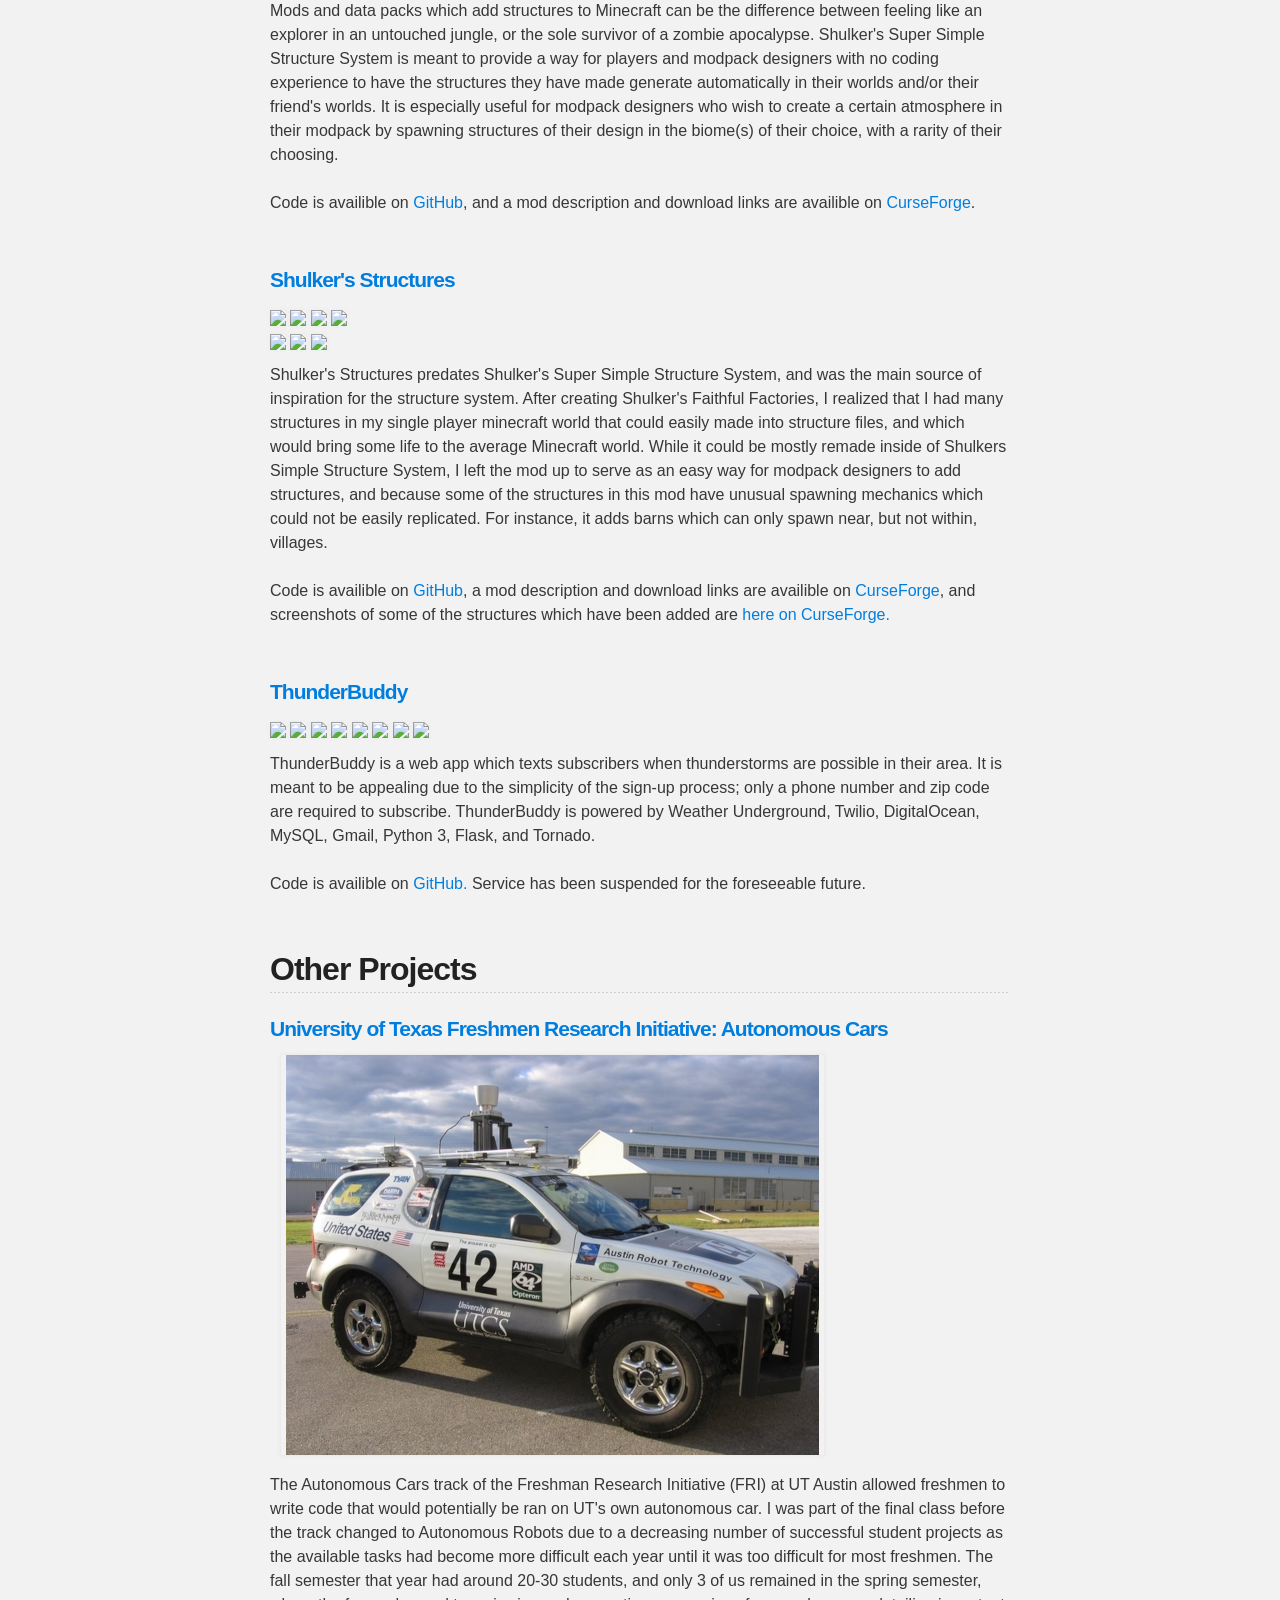
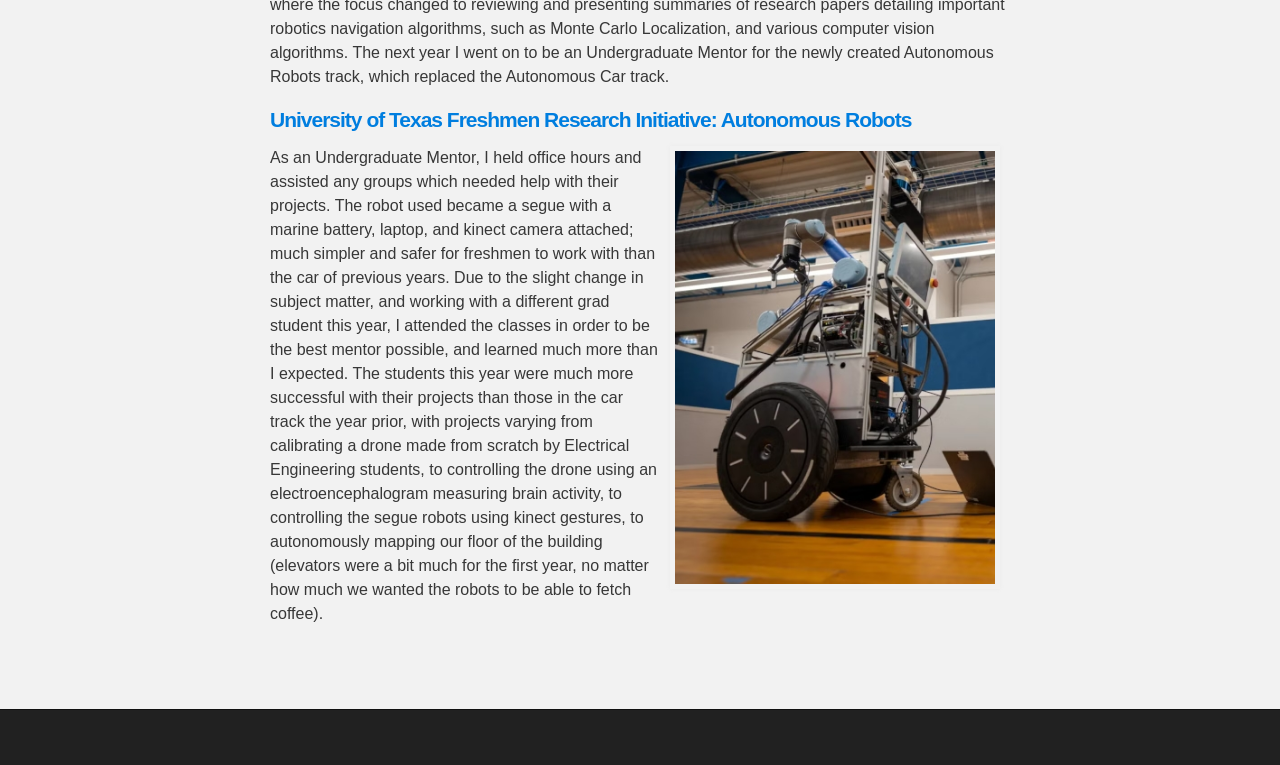
==== commit 1bfbacc2: "Updated headshot" ====
--- a/index.html
+++ b/index.html
@@ -54,7 +54,7 @@
         	<a id="me" class="anchor" href="#me" aria-hidden="true"><span aria-hidden="true" class="octicon octicon-link"></span></a>
         	About Me
         </h2>
-		<img src='./images/headshot.png'  alt="Nick White (2025)" id='chathead'>
+		<img src='./images/headshot.jpg'  alt="Nick White (2025)" id='chathead'>
 		<p>
 		I am Nick White, a software engineer located in Houston, TX with a B.S. in C.S. from UT Austin, and experience working professionally across a number of industries. I have a particular interest in web development, and have worked professionally in the field for over 5 years. I have developed software with millions of downloads in my spare time, and have been the product owner for mission-critical software for companies boasting millions in revenue. I am excited to find new ways to harness AI as part of my work in the coming years as improvements in AI change the landscape of software development.
 		<br/><br/>
--- a/stylesheets/stylesheet.css
+++ b/stylesheets/stylesheet.css
@@ -350,7 +350,7 @@
   float: right;
   border-bottom-left-radius: 1px;
   border-bottom-right-radius: 1px;
-  max-width: 200px;
+  max-width: 20rem;
   max-height: 600px;
   margin: 0px 10px 0px 10px;
   padding: 5px;
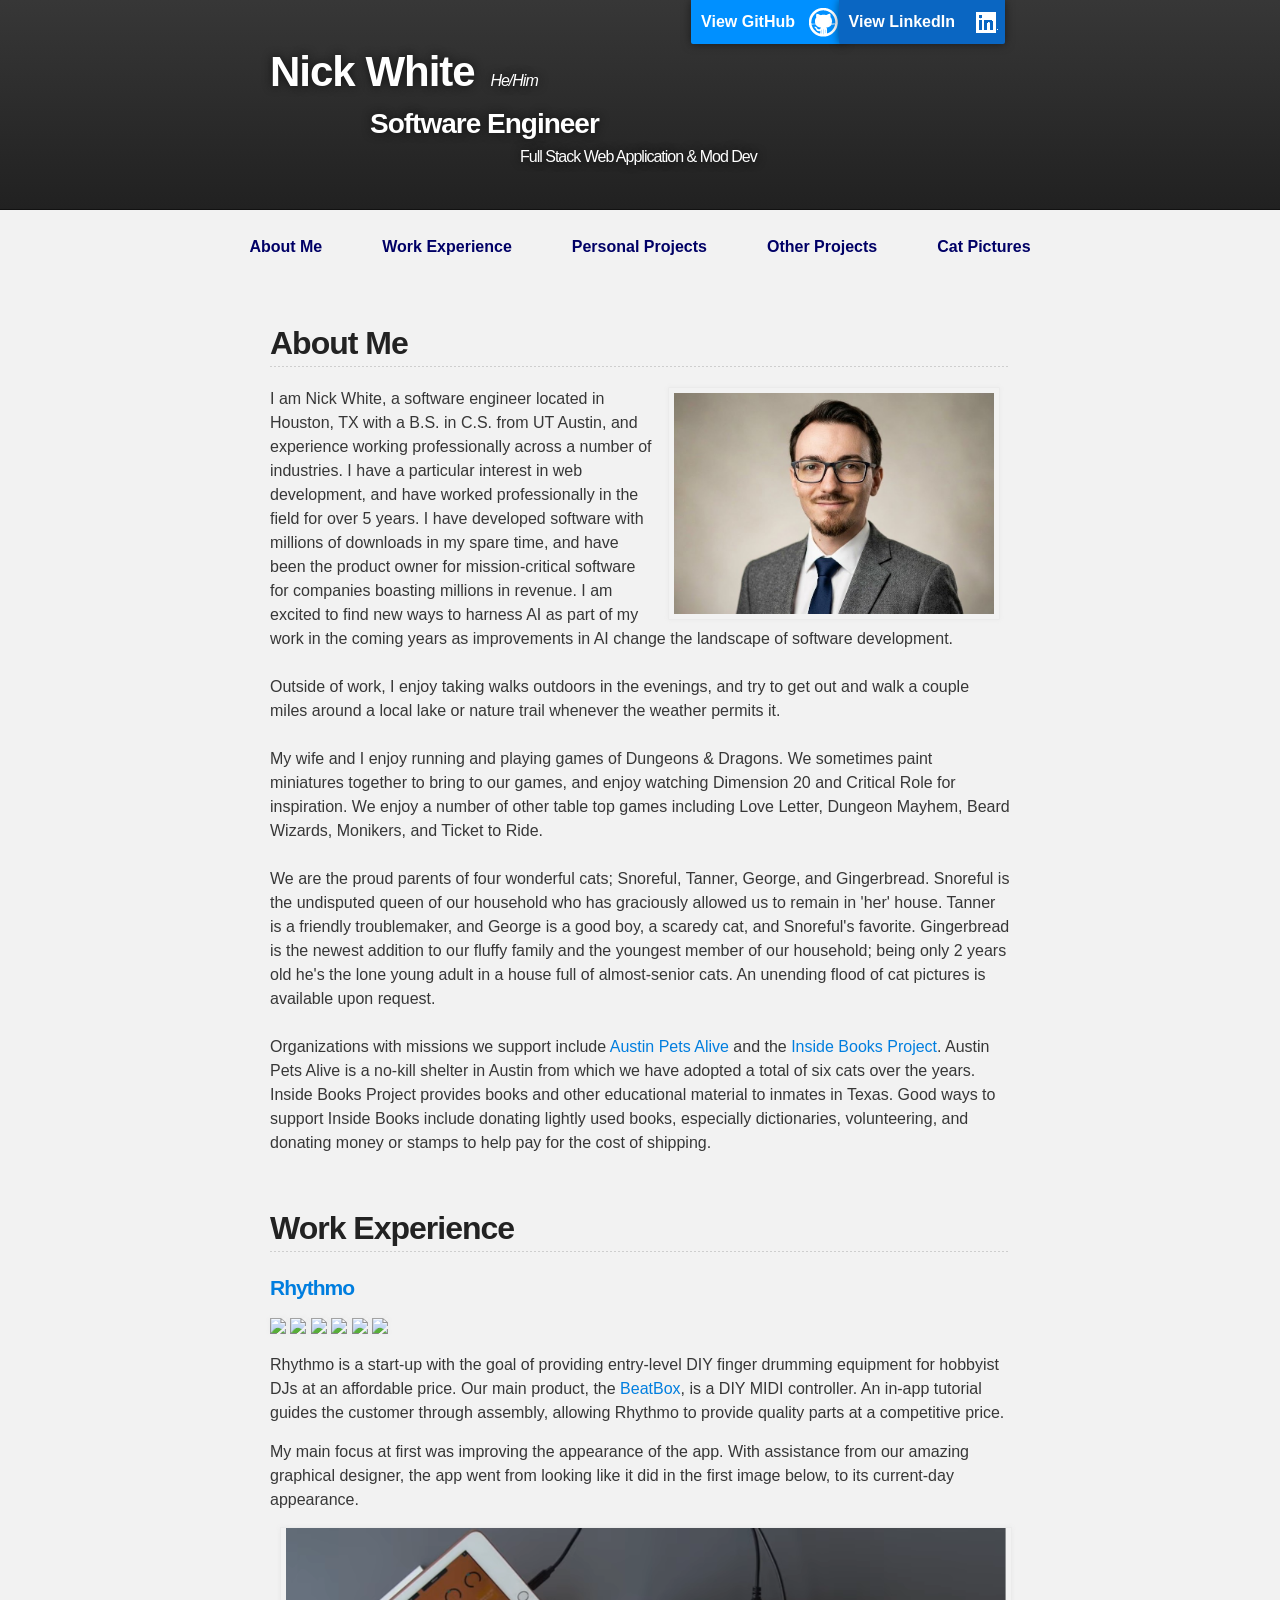
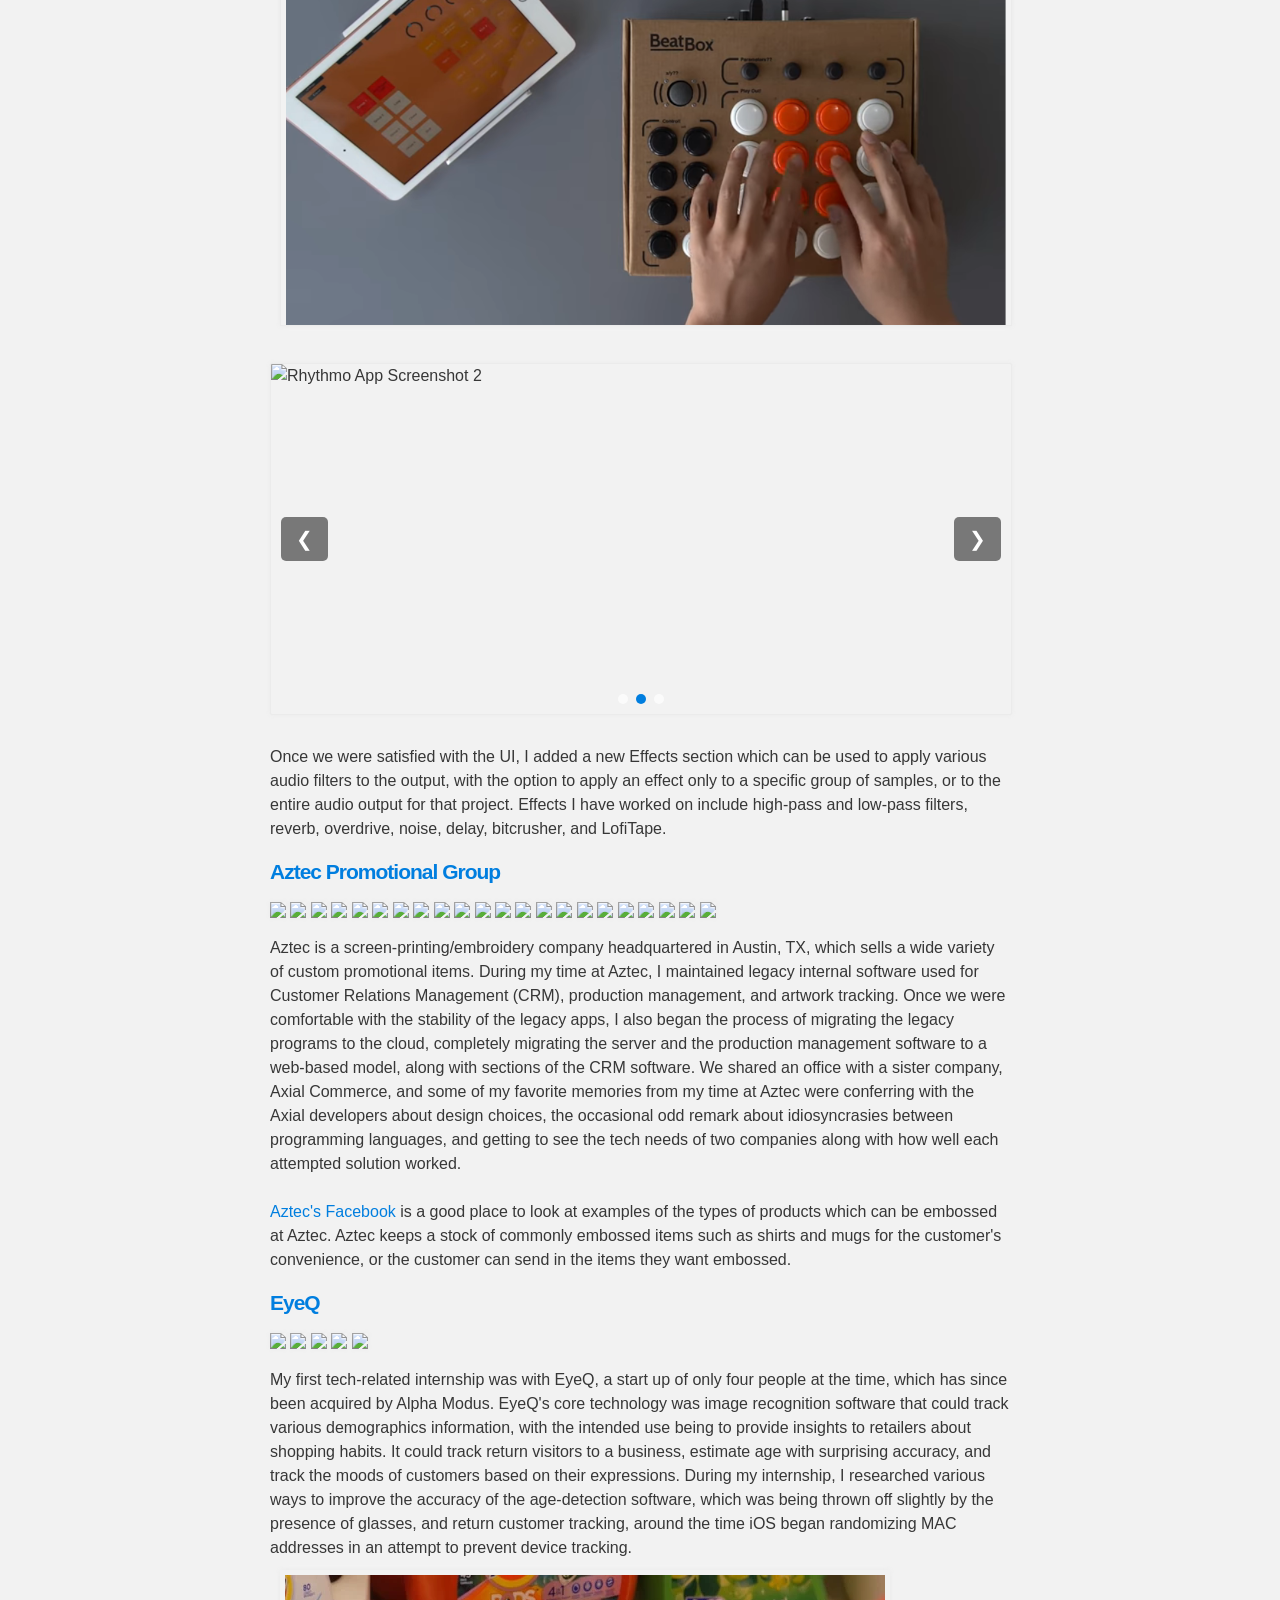
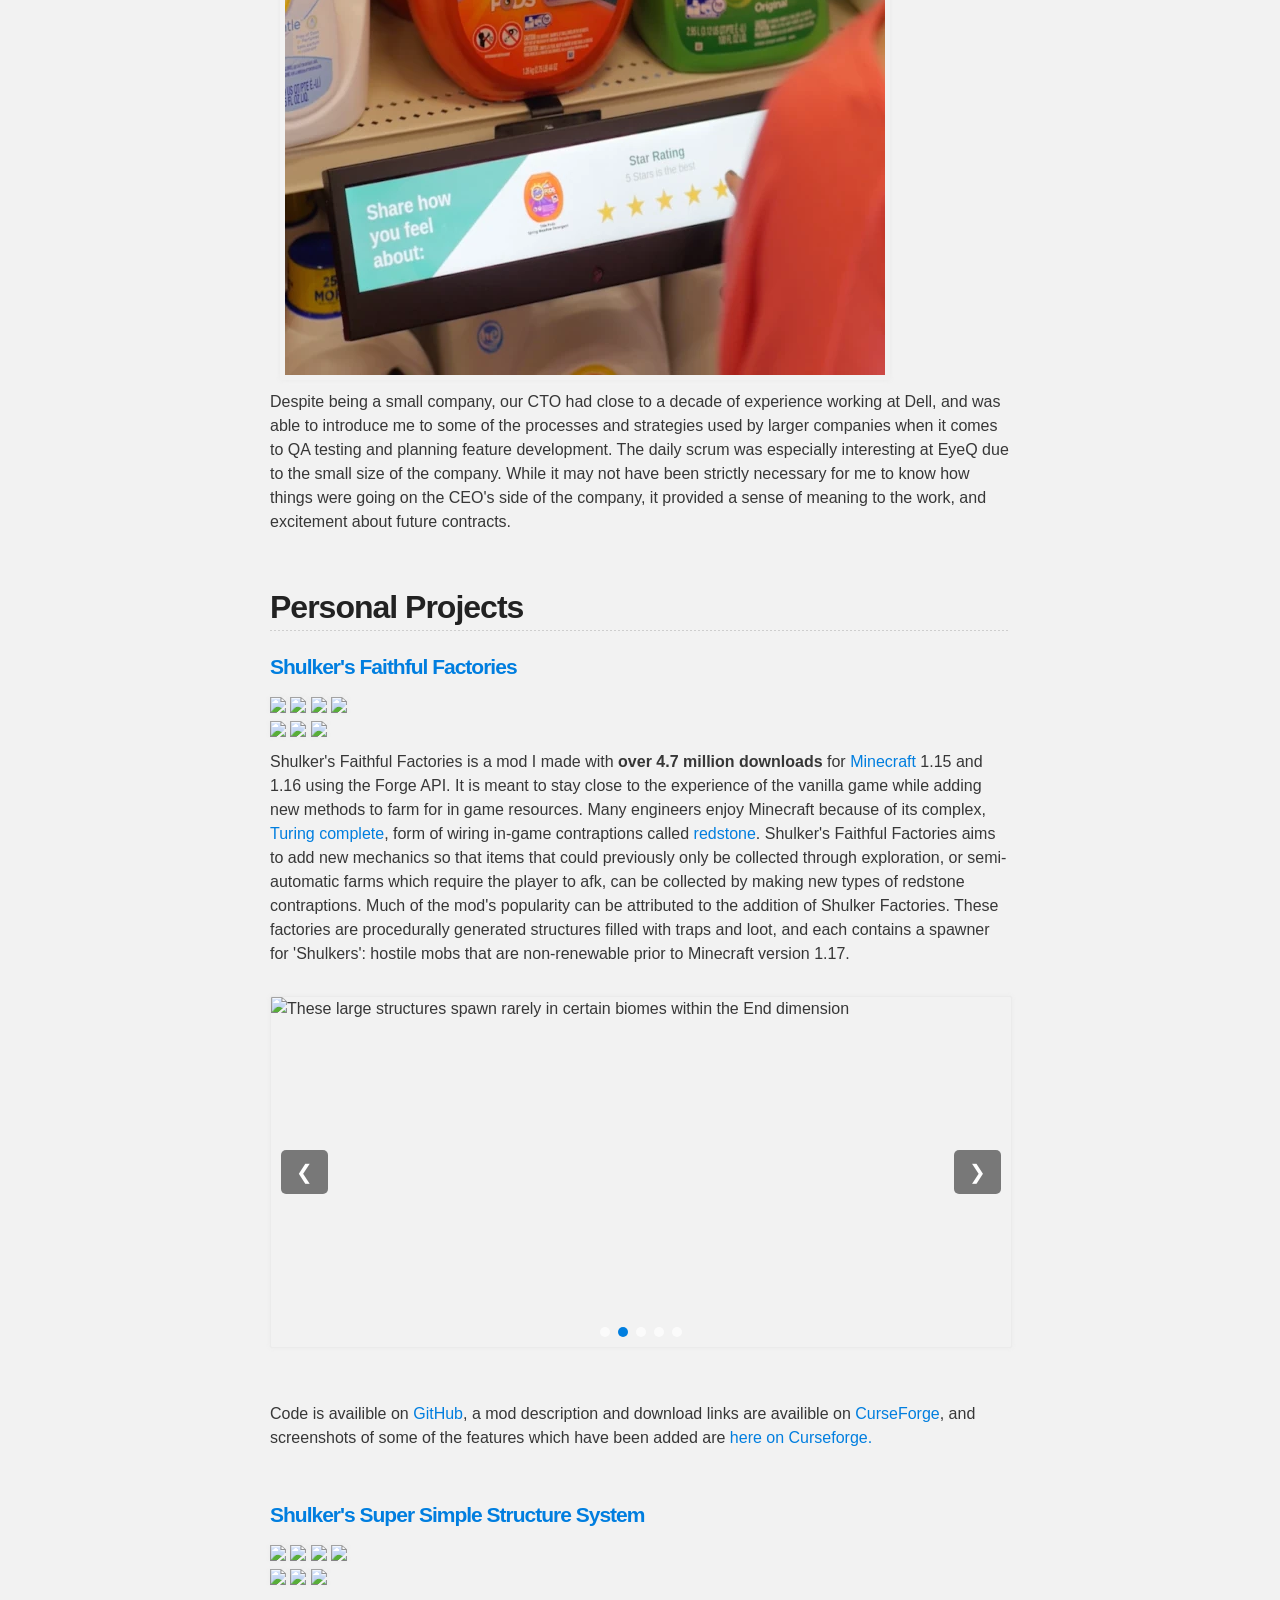
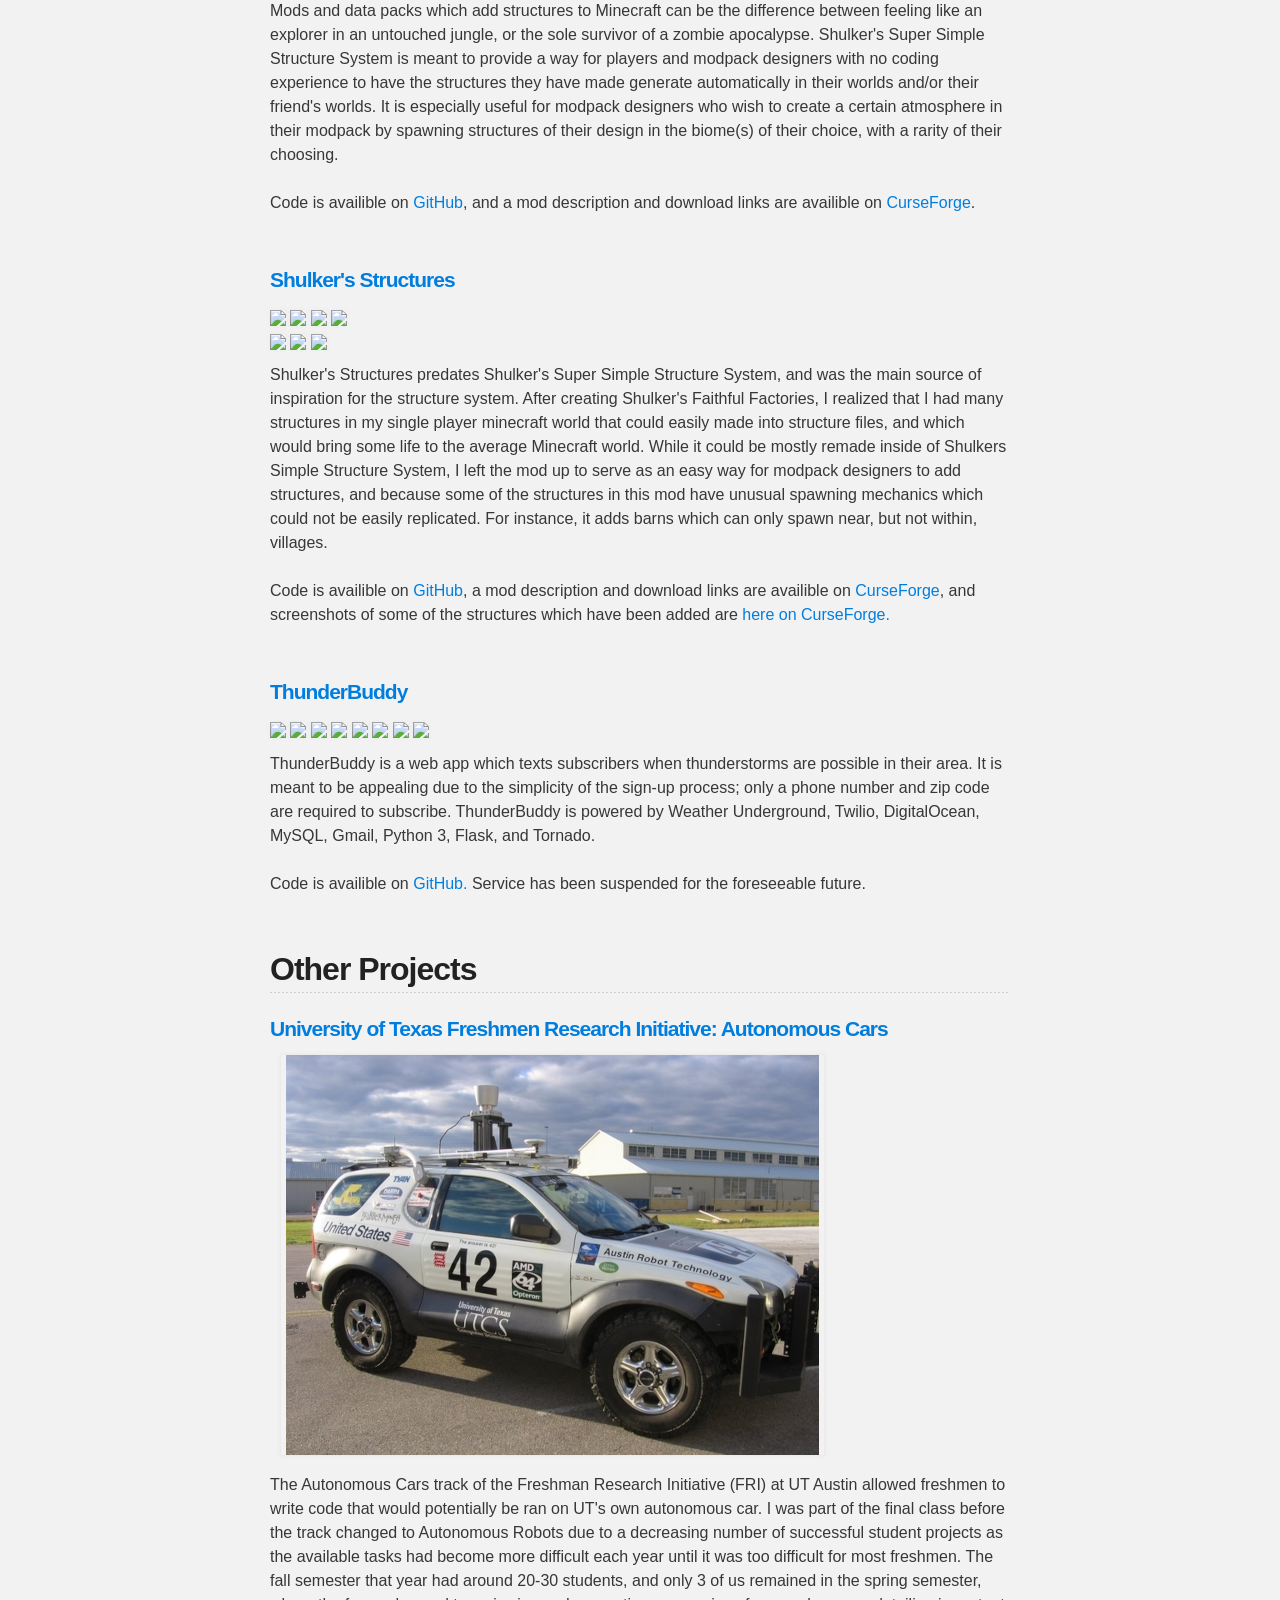
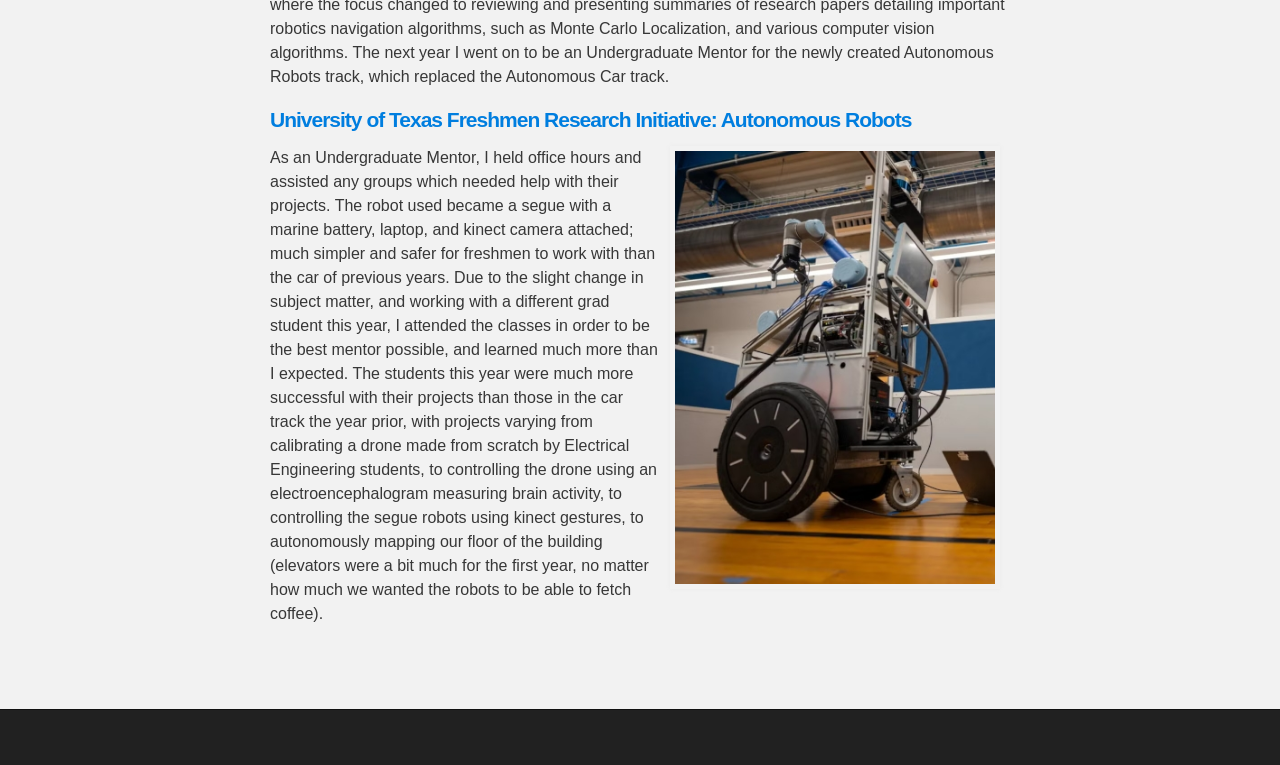
==== commit a53fbda2: "Updated header and fixed broken link explaining redstone" ====
--- a/index.html
+++ b/index.html
@@ -29,8 +29,8 @@
 					<img src='./images/MC-profile_image-150x150.png' id='chathead'></h2> -->
           	 </h1>
       	  </div>
-          <h2 id="project_tagline">Full Stack Software Engineer </h2>
-          <h2 id="secondary_project_tagline"> & Minecraft Mod Developer</h2>
+          <h2 id="project_tagline">Software Engineer </h2>
+          <h2 id="secondary_project_tagline"> Full Stack Web Application & Mod Dev</h2>
         </header>
     </div>
 
@@ -173,7 +173,7 @@
 		</a>
 	</p>
 	<p>
-	Shulker's Faithful Factories is a mod I made with <strong>over 4.7 million downloads</strong> for <a href="https://www.minecraft.net/en-us/">Minecraft</a> 1.15 and 1.16 using the Forge API. It is meant to stay close to the experience of the vanilla game while adding new methods to farm for in game resources. Many engineers enjoy Minecraft because of its complex, <a href="https://stackoverflow.com/questions/7284/what-is-turing-complete">Turing complete</a>, form of wiring in-game contraptions called <a href="https://education.minecraft.net/en-us/blog/learn-about-redstone">redstone</a>. Shulker's Faithful Factories aims to add new mechanics so that items that could previously only be collected through exploration, or semi-automatic farms which require the player to afk, can be collected by making new types of redstone contraptions. Much of the mod's popularity can be attributed to the addition of Shulker Factories. These factories are procedurally generated structures filled with traps and loot, and each contains a spawner for 'Shulkers': hostile mobs that are non-renewable prior to Minecraft version 1.17.
+	Shulker's Faithful Factories is a mod I made with <strong>over 4.7 million downloads</strong> for <a href="https://www.minecraft.net/en-us/">Minecraft</a> 1.15 and 1.16 using the Forge API. It is meant to stay close to the experience of the vanilla game while adding new methods to farm for in game resources. Many engineers enjoy Minecraft because of its complex, <a href="https://stackoverflow.com/questions/7284/what-is-turing-complete">Turing complete</a>, form of wiring in-game contraptions called <a href="https://learn.microsoft.com/en-us/minecraft/creator/documents/redstoneguide">redstone</a>. Shulker's Faithful Factories aims to add new mechanics so that items that could previously only be collected through exploration, or semi-automatic farms which require the player to afk, can be collected by making new types of redstone contraptions. Much of the mod's popularity can be attributed to the addition of Shulker Factories. These factories are procedurally generated structures filled with traps and loot, and each contains a spawner for 'Shulkers': hostile mobs that are non-renewable prior to Minecraft version 1.17.
 	<br>
 
 	<div class="imagecarousel">
--- a/stylesheets/stylesheet.css
+++ b/stylesheets/stylesheet.css
@@ -412,7 +412,7 @@
   font-weight: 300;
   background: none;
   text-shadow: #111 0px 0px 10px;
-  margin-left: 300px;
+  margin-left: 250px;
   margin-top: 0px;
   padding-top: 0px;
 }
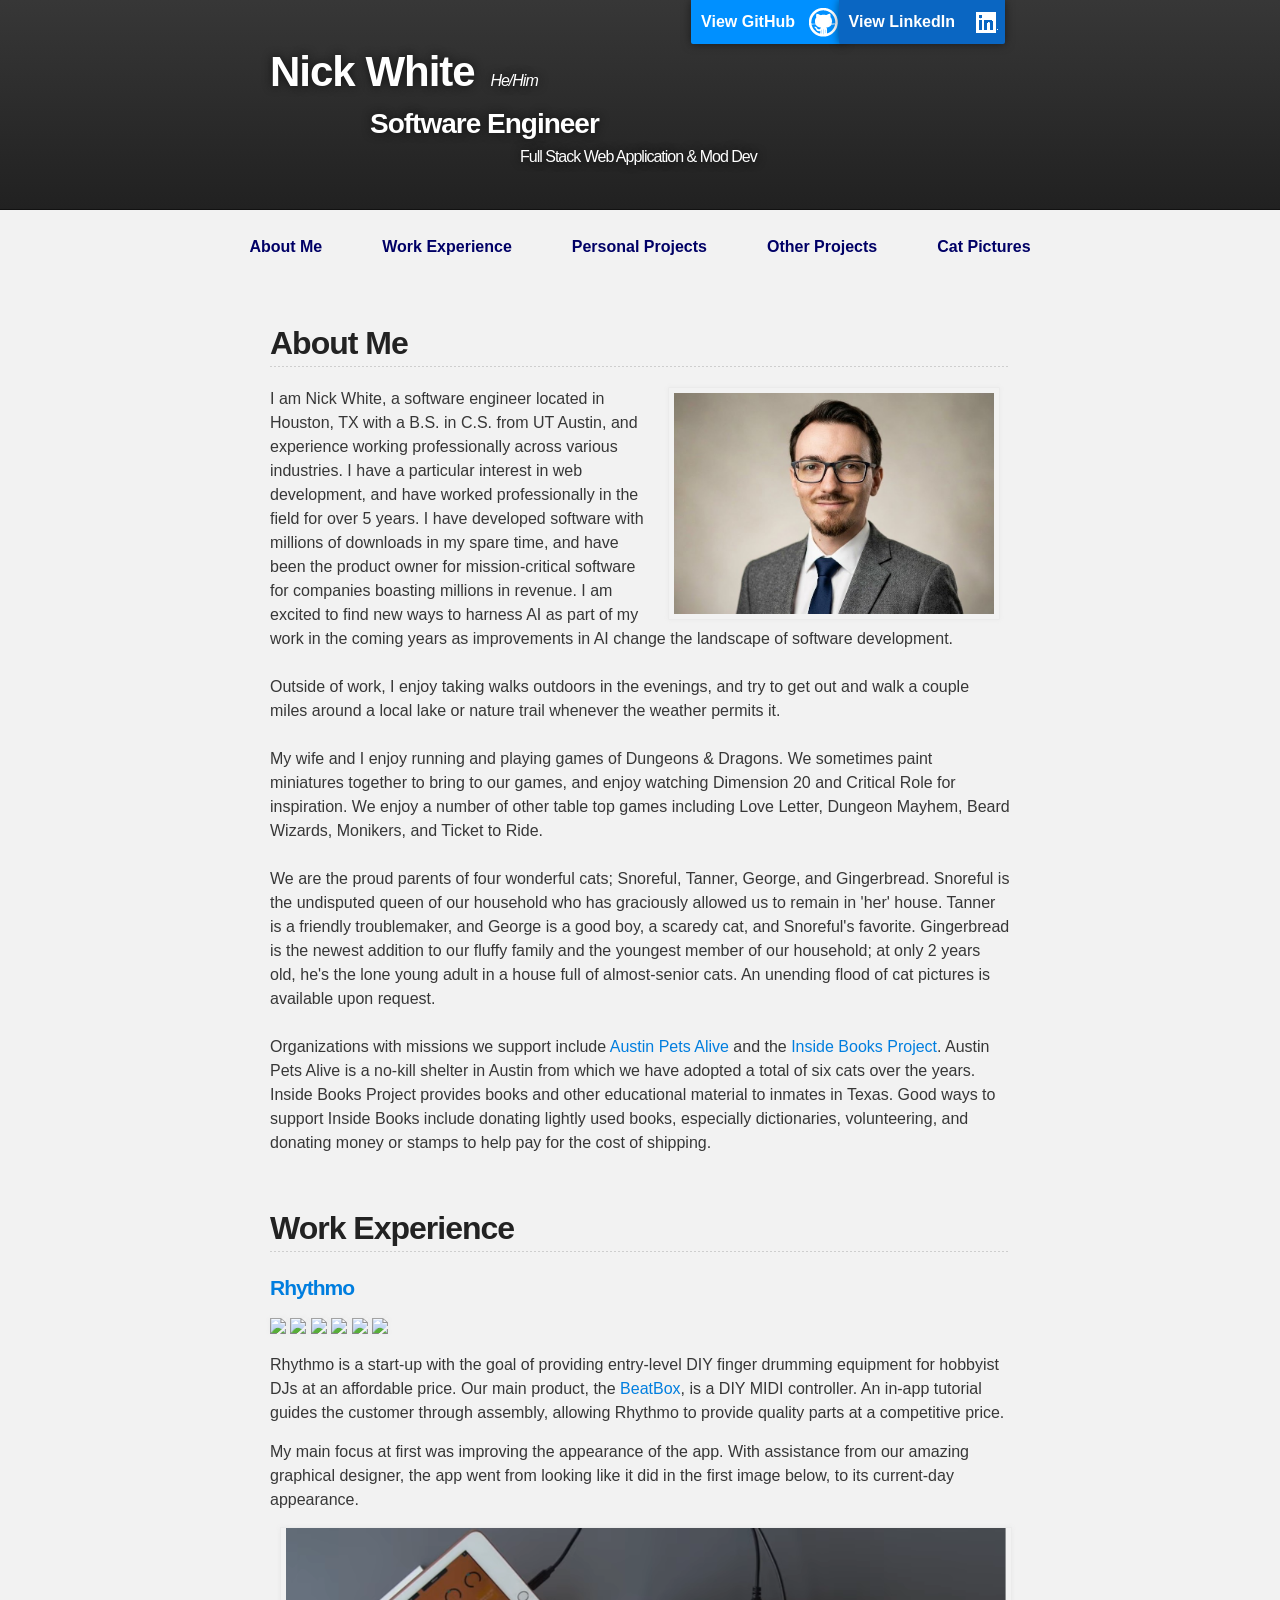
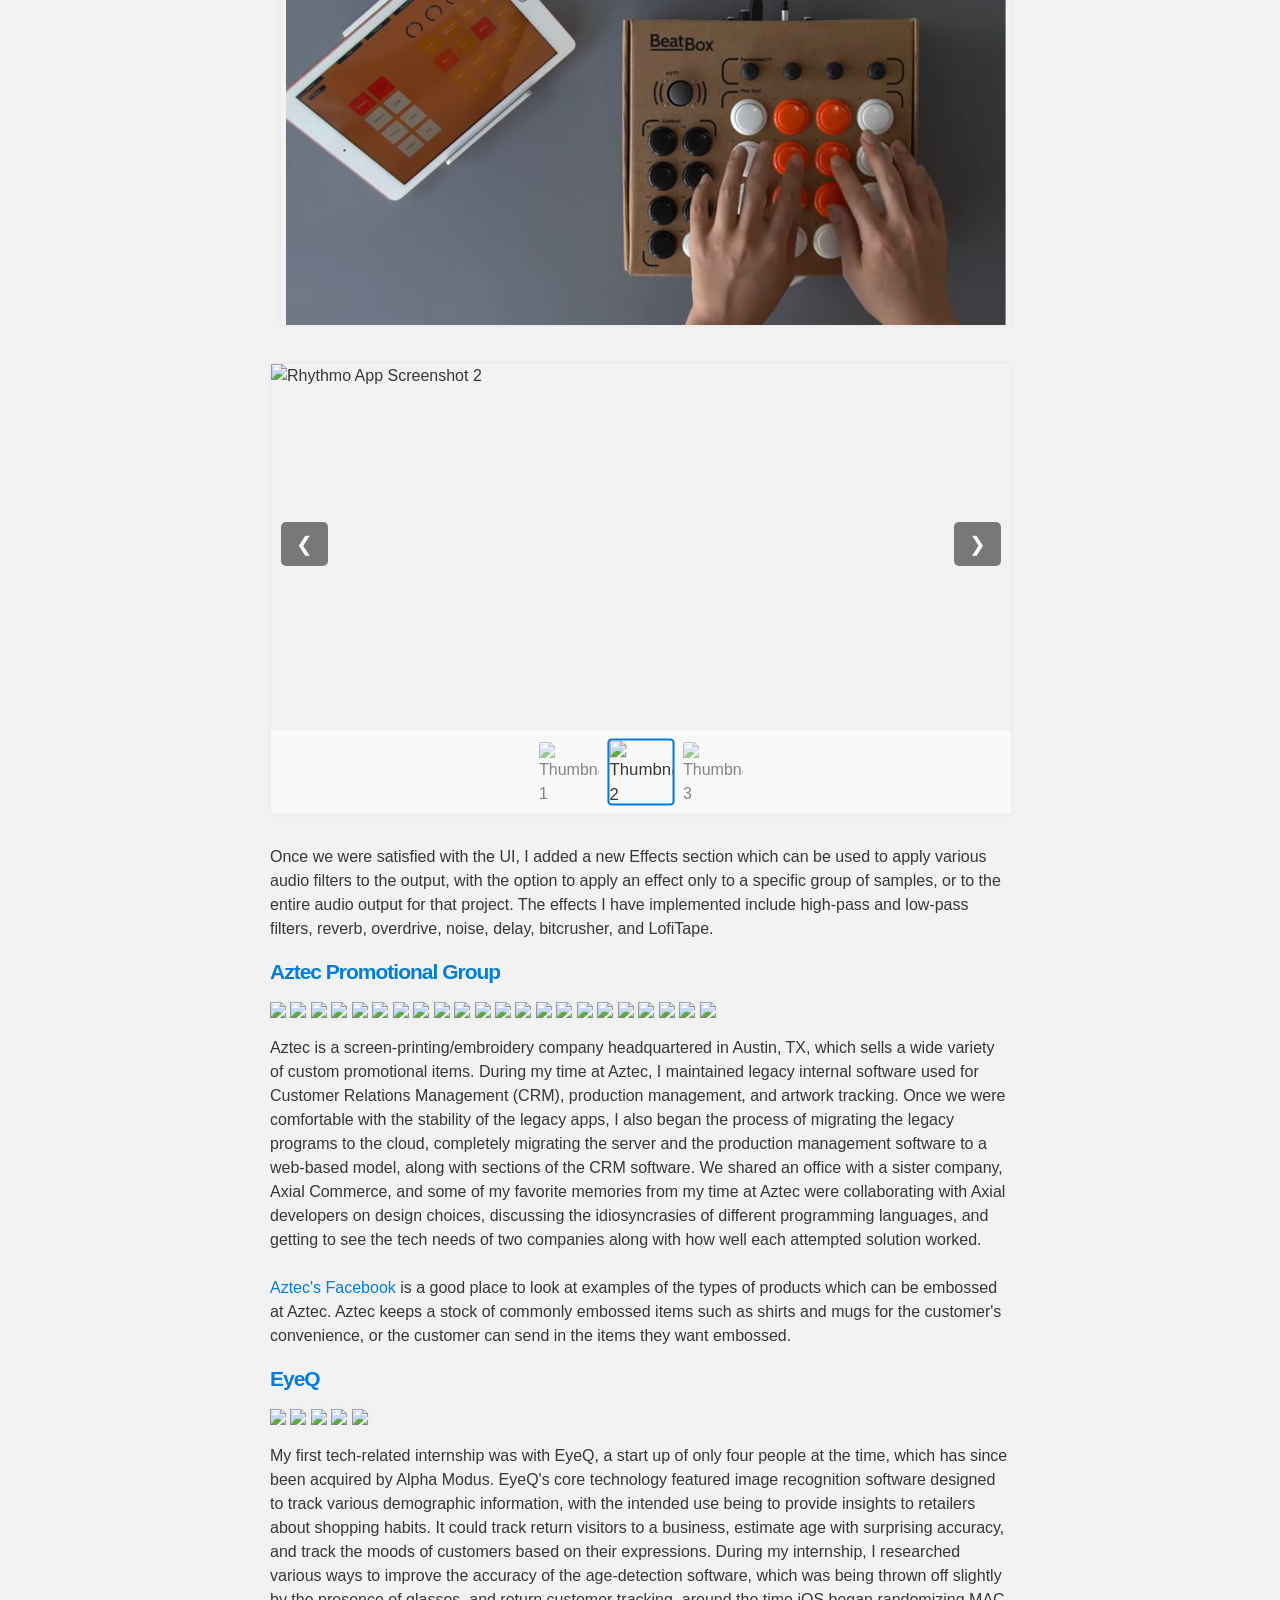
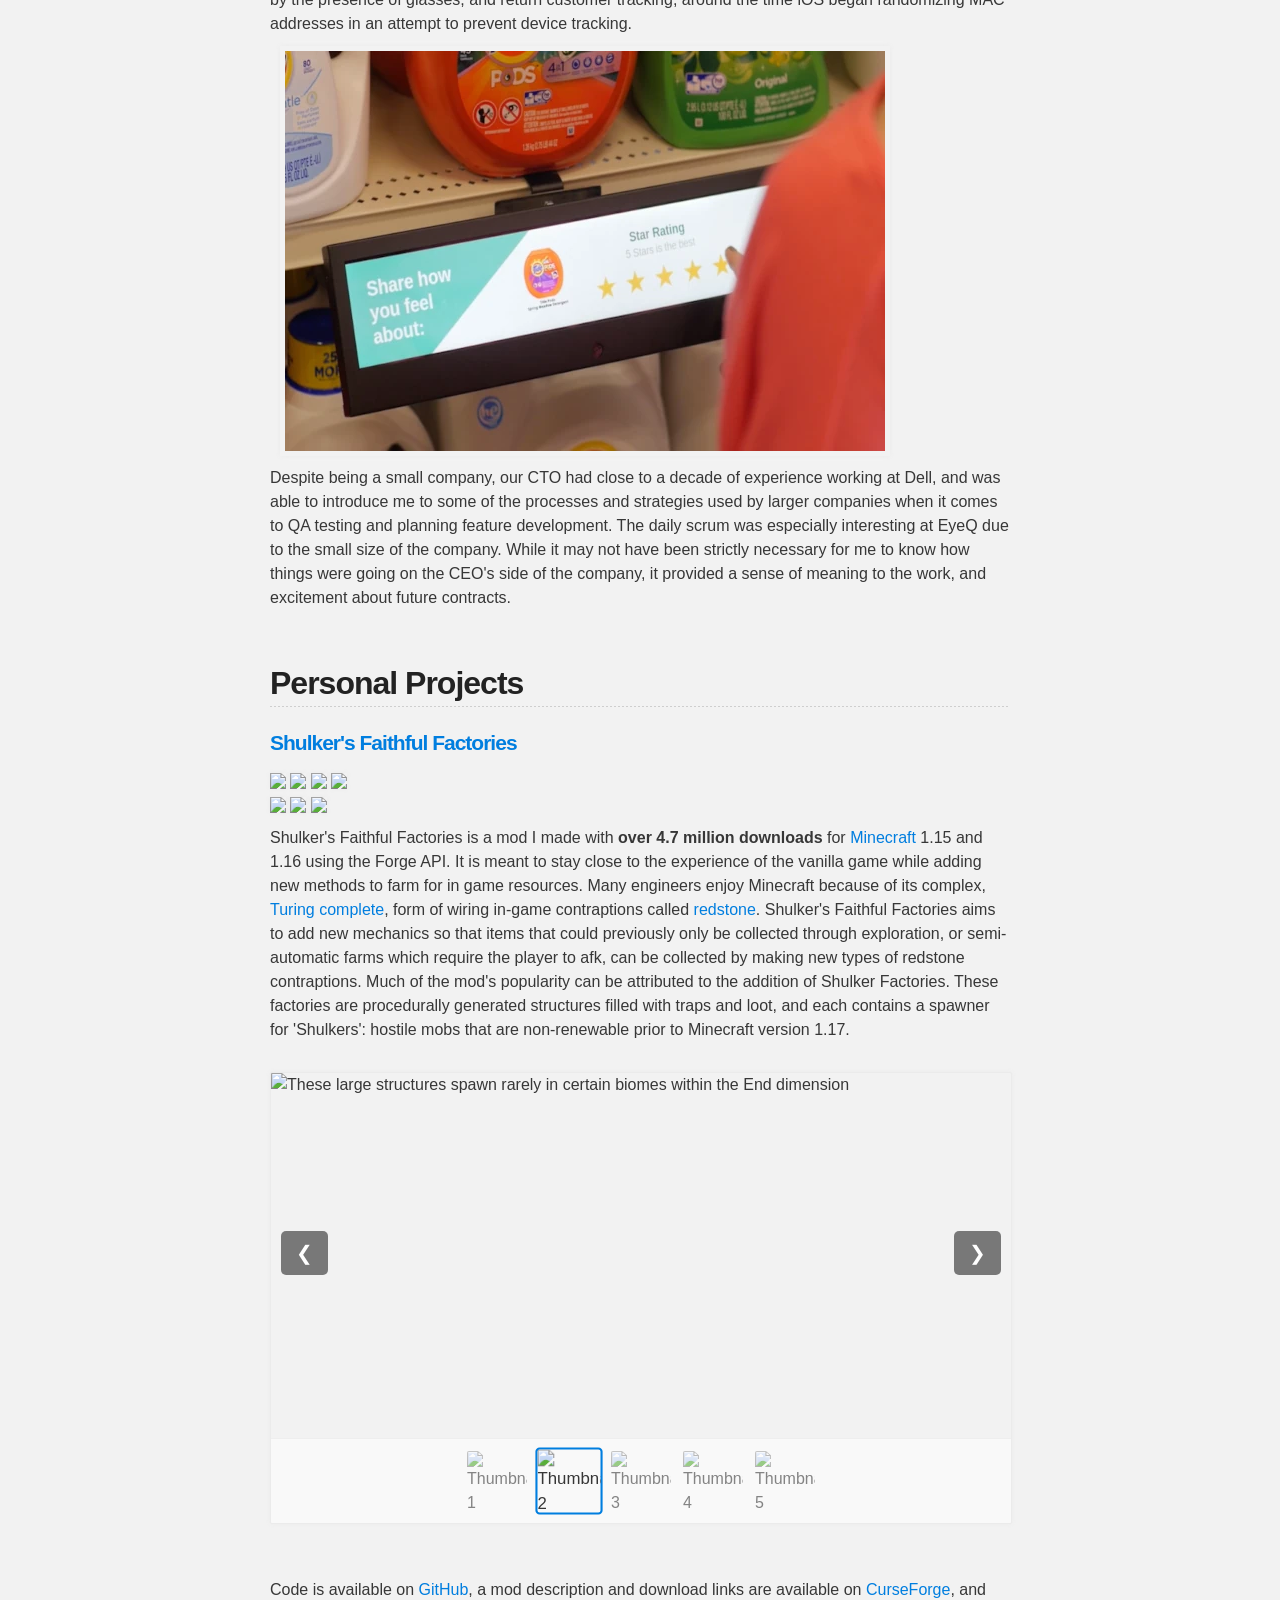
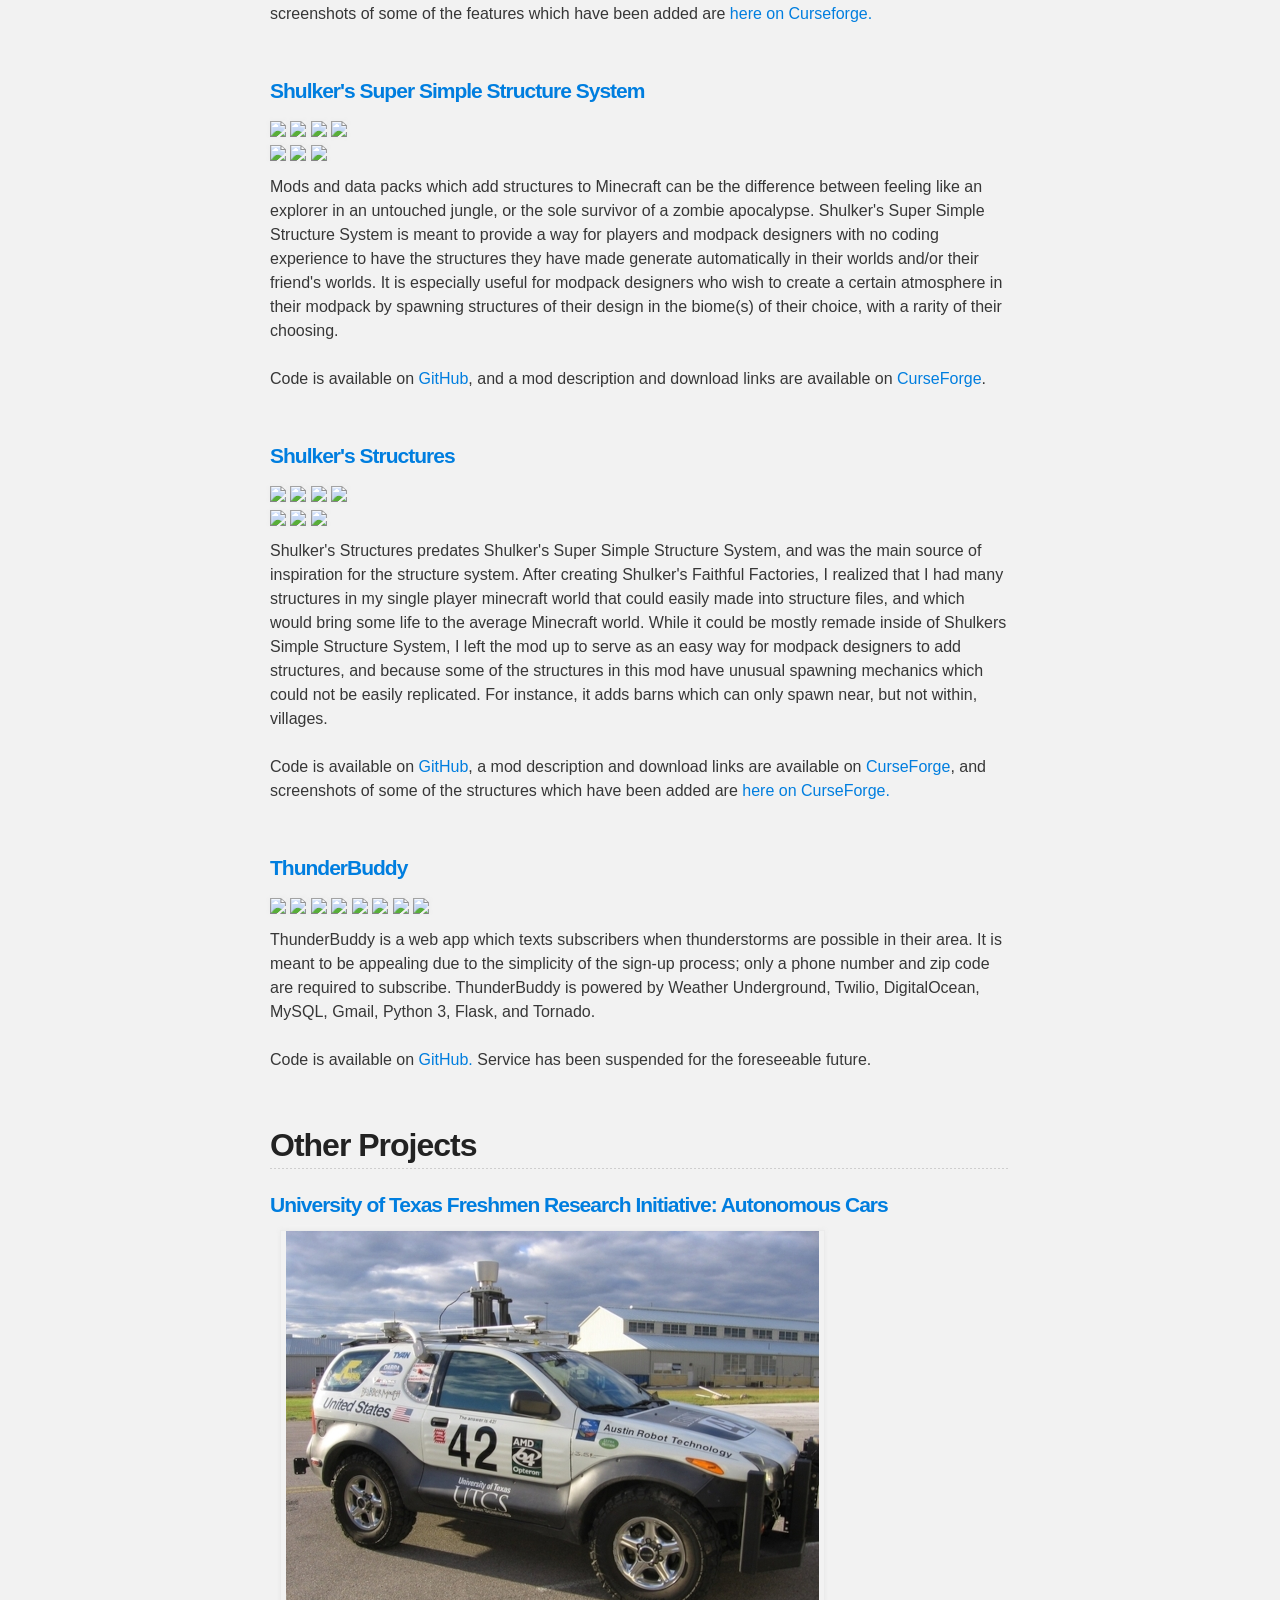
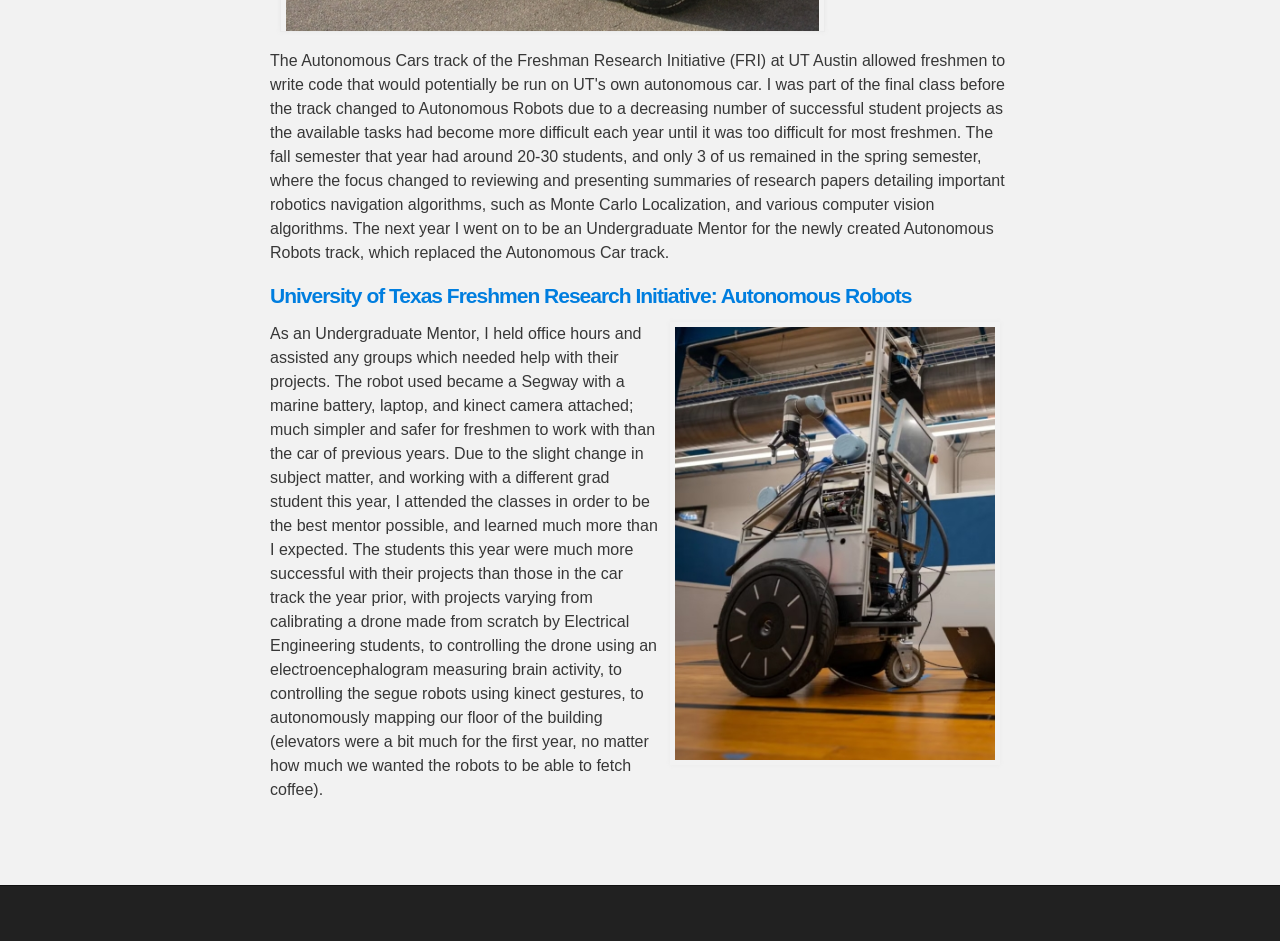
==== commit e8a754aa: "Updated main page text for grammar and readability" ====
--- a/index.html
+++ b/index.html
@@ -56,13 +56,13 @@
         </h2>
 		<img src='./images/headshot.jpg'  alt="Nick White (2025)" id='chathead'>
 		<p>
-		I am Nick White, a software engineer located in Houston, TX with a B.S. in C.S. from UT Austin, and experience working professionally across a number of industries. I have a particular interest in web development, and have worked professionally in the field for over 5 years. I have developed software with millions of downloads in my spare time, and have been the product owner for mission-critical software for companies boasting millions in revenue. I am excited to find new ways to harness AI as part of my work in the coming years as improvements in AI change the landscape of software development.
+		I am Nick White, a software engineer located in Houston, TX with a B.S. in C.S. from UT Austin, and experience working professionally across various industries. I have a particular interest in web development, and have worked professionally in the field for over 5 years. I have developed software with millions of downloads in my spare time, and have been the product owner for mission-critical software for companies boasting millions in revenue. I am excited to find new ways to harness AI as part of my work in the coming years as improvements in AI change the landscape of software development.
 		<br/><br/>
 		Outside of work, I enjoy taking walks outdoors in the evenings, and try to get out and walk a couple miles around a local lake or nature trail whenever the weather permits it. 
 		<br/><br/>
 		My wife and I enjoy running and playing games of Dungeons & Dragons. We sometimes paint miniatures together to bring to our games, and enjoy watching Dimension 20 and Critical Role for inspiration. We enjoy a number of other table top games including Love Letter, Dungeon Mayhem, Beard Wizards, Monikers, and Ticket to Ride. 
 		<br/><br/>
-		We are the proud parents of four wonderful cats; Snoreful, Tanner, George, and Gingerbread. Snoreful is the undisputed queen of our household who has graciously allowed us to remain in 'her' house. Tanner is a friendly troublemaker, and George is a good boy, a scaredy cat, and Snoreful's favorite.  Gingerbread is the newest addition to our fluffy family and the youngest member of our household; being only 2 years old he's the lone young adult in a house full of almost-senior cats. An unending flood of cat pictures is available upon request.
+		We are the proud parents of four wonderful cats; Snoreful, Tanner, George, and Gingerbread. Snoreful is the undisputed queen of our household who has graciously allowed us to remain in 'her' house. Tanner is a friendly troublemaker, and George is a good boy, a scaredy cat, and Snoreful's favorite.  Gingerbread is the newest addition to our fluffy family and the youngest member of our household; at only 2 years old, he's the lone young adult in a house full of almost-senior cats. An unending flood of cat pictures is available upon request.
 		<br/><br/>
 		Organizations with missions we support include <a href="https://www.austinpetsalive.org">Austin Pets Alive</a> and the <a href="https://insidebooksproject.org">Inside Books Project</a>. Austin Pets Alive is a no-kill shelter in Austin from which we have adopted a total of six cats over the years. Inside Books Project provides books and other educational material to inmates in Texas. Good ways to support Inside Books include donating lightly used books, especially dictionaries, volunteering, and donating money or stamps to help pay for the cost of shipping.
 </p>
@@ -101,7 +101,7 @@
 	<div class="carousel-pagination"></div>
 </div>
 <p>
-	Once we were satisfied with the UI, I added a new Effects section which can be used to apply various audio filters to the output, with the option to apply an effect only to a specific group of samples, or to the entire audio output for that project. Effects I have worked on include high-pass and low-pass filters, reverb, overdrive, noise, delay, bitcrusher, and LofiTape. 
+	Once we were satisfied with the UI, I added a new Effects section which can be used to apply various audio filters to the output, with the option to apply an effect only to a specific group of samples, or to the entire audio output for that project. The effects I have implemented include high-pass and low-pass filters, reverb, overdrive, noise, delay, bitcrusher, and LofiTape. 
 </p>
 
 <h4>  <a href="https://aztecworld.espwebsite.com/">Aztec Promotional Group</a> </h4>
@@ -130,7 +130,7 @@
 		<img src="https://img.shields.io/badge/Linux-purple?logo=linux"></img>
 </p>
 <p>
-	Aztec is a screen-printing/embroidery company headquartered in Austin, TX, which sells a wide variety of custom promotional items. During my time at Aztec, I maintained legacy internal software used for Customer Relations Management (CRM), production management, and artwork tracking. Once we were comfortable with the stability of the legacy apps, I also began the process of migrating the legacy programs to the cloud, completely migrating the server and the production management software to a web-based model, along with sections of the CRM software. We shared an office with a sister company, Axial Commerce, and some of my favorite memories from my time at Aztec were conferring with the Axial developers about design choices, the occasional odd remark about idiosyncrasies between programming languages, and getting to see the tech needs of two companies along with how well each attempted solution worked.
+	Aztec is a screen-printing/embroidery company headquartered in Austin, TX, which sells a wide variety of custom promotional items. During my time at Aztec, I maintained legacy internal software used for Customer Relations Management (CRM), production management, and artwork tracking. Once we were comfortable with the stability of the legacy apps, I also began the process of migrating the legacy programs to the cloud, completely migrating the server and the production management software to a web-based model, along with sections of the CRM software. We shared an office with a sister company, Axial Commerce, and some of my favorite memories from my time at Aztec were collaborating with Axial developers on design choices, discussing the idiosyncrasies of different programming languages, and getting to see the tech needs of two companies along with how well each attempted solution worked.
 	<br><br>
 	<a href="https://www.facebook.com/AztecPromotionalGroup">Aztec's Facebook</a> is a good place to look at examples of the types of products which can be embossed at Aztec. Aztec keeps a stock of commonly embossed items such as shirts and mugs for the customer's convenience, or the customer can send in the items they want embossed.
 </p>
@@ -145,7 +145,7 @@
 		<img src="https://img.shields.io/badge/Agile-2d7000"></img>
 </p>
 <p>		
-	My first tech-related internship was with EyeQ, a start up of only four people at the time, which has since been acquired by Alpha Modus. EyeQ's core technology was image recognition software that could track various demographics information, with the intended use being to provide insights to retailers about shopping habits. It could track return visitors to a business, estimate age with surprising accuracy, and track the moods of customers based on their expressions. During my internship, I researched various ways to improve the accuracy of the age-detection software, which was being thrown off slightly by the presence of glasses, and return customer tracking, around the time iOS began randomizing MAC addresses in an attempt to prevent device tracking.
+	My first tech-related internship was with EyeQ, a start up of only four people at the time, which has since been acquired by Alpha Modus. EyeQ's core technology featured image recognition software designed to track various demographic information, with the intended use being to provide insights to retailers about shopping habits. It could track return visitors to a business, estimate age with surprising accuracy, and track the moods of customers based on their expressions. During my internship, I researched various ways to improve the accuracy of the age-detection software, which was being thrown off slightly by the presence of glasses, and return customer tracking, around the time iOS began randomizing MAC addresses in an attempt to prevent device tracking.
 
 <br><img src="./images/eyeQ_rating_display.webp" style="margin:10px; padding:5px;"></img><br>
 	
@@ -187,7 +187,7 @@
 	  <div class="carousel-pagination"></div>
 	</div>
 	<br>
-	Code is availible on <a href="https://github.com/nhwhite3118/Shulkers_Faithful_Factories">GitHub</a>, a mod description and download links are availible on <a href="https://www.curseforge.com/minecraft/mc-mods/cobbler">CurseForge</a>, and screenshots of some of the features which have been added are <a href="https://www.curseforge.com/minecraft/mc-mods/cobbler/screenshots">here on Curseforge.</a>
+	Code is available on <a href="https://github.com/nhwhite3118/Shulkers_Faithful_Factories">GitHub</a>, a mod description and download links are available on <a href="https://www.curseforge.com/minecraft/mc-mods/cobbler">CurseForge</a>, and screenshots of some of the features which have been added are <a href="https://www.curseforge.com/minecraft/mc-mods/cobbler/screenshots">here on Curseforge.</a>
 </p>
 <br>
 <h4>  <a href="https://www.curseforge.com/minecraft/mc-mods/shulkers-super-simple-structure-system">Shulker's Super Simple Structure System</a> </h1>
@@ -207,7 +207,7 @@
 <p>
 	Mods and data packs which add structures to Minecraft can be the difference between feeling like an explorer in an untouched jungle, or the sole survivor of a zombie apocalypse. Shulker's Super Simple Structure System is meant to provide a way for players and modpack designers with no coding experience to have the structures they have made generate automatically in their worlds and/or their friend's worlds. It is especially useful for modpack designers who wish to create a certain atmosphere in their modpack by spawning structures of their design in the biome(s) of their choice, with a rarity of their choosing. 
 	<br><br>
-	Code is availible on <a href="https://github.com/nhwhite3118/ShulkersSuperSimpleStructureSystem">GitHub</a>, and a mod description and download links are availible on <a href="https://www.curseforge.com/minecraft/mc-mods/shulkers-super-simple-structure-system">CurseForge</a>.</a>
+	Code is available on <a href="https://github.com/nhwhite3118/ShulkersSuperSimpleStructureSystem">GitHub</a>, and a mod description and download links are available on <a href="https://www.curseforge.com/minecraft/mc-mods/shulkers-super-simple-structure-system">CurseForge</a>.</a>
 </p>
 <br>
 <h4>  <a href="https://www.curseforge.com/minecraft/mc-mods/shulkers-structures">Shulker's Structures</a> </h1>
@@ -227,7 +227,7 @@
 <p>
 	Shulker's Structures predates Shulker's Super Simple Structure System, and was the main source of inspiration for the structure system. After creating Shulker's Faithful Factories, I realized that I had many structures in my single player minecraft world that could easily made into structure files, and which would bring some life to the average Minecraft world. While it could be mostly remade inside of Shulkers Simple Structure System, I left the mod up to serve as an easy way for modpack designers to add structures, and because some of the structures in this mod have unusual spawning mechanics which could not be easily replicated. For instance, it adds barns which can only spawn near, but not within, villages.
 	<br><br>
-	Code is availible on <a href="https://github.com/nhwhite3118/Shulkers_Structures">GitHub</a>, a mod description and download links are availible on <a href="https://www.curseforge.com/minecraft/mc-mods/shulkers-structures">CurseForge</a>, and screenshots of some of the structures which have been added are <a href="https://www.curseforge.com/minecraft/mc-mods/shulkers-structures/screenshots">here on CurseForge.</a>
+	Code is available on <a href="https://github.com/nhwhite3118/Shulkers_Structures">GitHub</a>, a mod description and download links are available on <a href="https://www.curseforge.com/minecraft/mc-mods/shulkers-structures">CurseForge</a>, and screenshots of some of the structures which have been added are <a href="https://www.curseforge.com/minecraft/mc-mods/shulkers-structures/screenshots">here on CurseForge.</a>
 </p>
 <br>
 <h4>  <a href="https://nhwhite3118.github.io/ThunderBuddy">ThunderBuddy</a> </h4>
@@ -244,7 +244,7 @@
 <p>
 	ThunderBuddy is a web app which texts subscribers when thunderstorms are possible in their area. It is meant to be appealing due to the simplicity of the sign-up process; only a phone number and zip code are required to subscribe. ThunderBuddy is powered by Weather Underground, Twilio, DigitalOcean, MySQL, Gmail, Python 3, Flask, and Tornado.
 	<br><br>
-	Code is availible on <a href="https://github.com/nhwhite3118/ThunderBuddy">GitHub.</a>
+	Code is available on <a href="https://github.com/nhwhite3118/ThunderBuddy">GitHub.</a>
 	Service has been suspended for the foreseeable future.
 </p>
 
@@ -256,13 +256,13 @@
 <h4>  <a href="https://www.ros.org/news/2010/03/robots-using-ros-marvin-autonomous-car.html">University of Texas Freshmen Research Initiative: Autonomous Cars</a> </h4>
 <img src="./images/marvin-533x400.jpg"></img>
 <p>
-	The Autonomous Cars track of the Freshman Research Initiative (FRI) at UT Austin allowed freshmen to write code that would potentially be ran on UT's own autonomous car. I was part of the final class before the track changed to Autonomous Robots due to a decreasing number of successful student projects as the available tasks had become more difficult each year until it was too difficult for most freshmen. The fall semester that year had around 20-30 students, and only 3 of us remained in the spring semester, where the focus changed to reviewing and presenting summaries of research papers detailing important robotics navigation algorithms, such as Monte Carlo Localization, and various computer vision algorithms. The next year I went on to be an Undergraduate Mentor for the newly created Autonomous Robots track, which replaced the Autonomous Car track.
+	The Autonomous Cars track of the Freshman Research Initiative (FRI) at UT Austin allowed freshmen to write code that would potentially be run on UT's own autonomous car. I was part of the final class before the track changed to Autonomous Robots due to a decreasing number of successful student projects as the available tasks had become more difficult each year until it was too difficult for most freshmen. The fall semester that year had around 20-30 students, and only 3 of us remained in the spring semester, where the focus changed to reviewing and presenting summaries of research papers detailing important robotics navigation algorithms, such as Monte Carlo Localization, and various computer vision algorithms. The next year I went on to be an Undergraduate Mentor for the newly created Autonomous Robots track, which replaced the Autonomous Car track.
 </p>
 <h4>  <a href="https://fri.cns.utexas.edu/research-streams/autonomous-robots">University of Texas Freshmen Research Initiative: Autonomous Robots</a> </h4>
 <p>
 
 		<img src='./images/AutoRobot.jpg'  alt="An Autonomous Robot" id='chathead'>
-	As an Undergraduate Mentor, I held office hours and assisted any groups which needed help with their projects. The robot used became a segue with a marine battery, laptop, and kinect camera attached; much simpler and safer for freshmen to work with than the car of previous years. Due to the slight change in subject matter, and working with a different grad student this year, I attended the classes in order to be the best mentor possible, and learned much more than I expected. The students this year were much more successful with their projects than those in the car track the year prior, with projects varying from calibrating a drone made from scratch by Electrical Engineering students, to controlling the drone using an electroencephalogram measuring brain activity, to controlling the segue robots using kinect gestures, to autonomously mapping our floor of the building (elevators were a bit much for the first year, no matter how much we wanted the robots to be able to fetch coffee).
+	As an Undergraduate Mentor, I held office hours and assisted any groups which needed help with their projects. The robot used became a Segway with a marine battery, laptop, and kinect camera attached; much simpler and safer for freshmen to work with than the car of previous years. Due to the slight change in subject matter, and working with a different grad student this year, I attended the classes in order to be the best mentor possible, and learned much more than I expected. The students this year were much more successful with their projects than those in the car track the year prior, with projects varying from calibrating a drone made from scratch by Electrical Engineering students, to controlling the drone using an electroencephalogram measuring brain activity, to controlling the segue robots using kinect gestures, to autonomously mapping our floor of the building (elevators were a bit much for the first year, no matter how much we wanted the robots to be able to fetch coffee).
 </p>
 
 <br><br>
--- a/stylesheets/stylesheet.css
+++ b/stylesheets/stylesheet.css
@@ -475,21 +475,21 @@
 .imagecarousel {
   position: relative;
   width: 100%;
-  height: 350px; /* Set a fixed height for the carousel */
+  height: 450px; /* Increased height to accommodate thumbnails */
   margin: 30px auto;
   overflow: hidden;
   border: 1px solid #ebebeb;
   box-shadow: 0 0 5px #ebebeb;
   border-radius: 2px;
-  display: flex; /* Ensure images are laid out in a flex container */
-  align-items: center; /* Vertically center images */
-  justify-content: center; /* Horizontally center images */
-}
-
-.imagecarousel img {
+  display: flex;
+  flex-direction: column;
+  align-items: center;
+}
+
+.imagecarousel img:not(.thumbnail) {
   width: 100%;
-  height: 100%;
-  object-fit: contain; /* Scale image to fit within the content box while maintaining aspect ratio */
+  height: 360px; /* Height for main image area */
+  object-fit: contain;
   display: block;
   flex-shrink: 0;
   border: none;
@@ -500,7 +500,7 @@
 
 .prev-button, .next-button {
   position: absolute;
-  top: 50%;
+  top: 180px; /* Centered relative to the 360px image area */
   transform: translateY(-50%);
   background-color: rgba(0, 0, 0, 0.5);
   color: white;
@@ -521,26 +521,43 @@
 }
 
 .carousel-pagination {
-  position: absolute;
-  bottom: 10px;
   width: 100%;
   display: flex;
   justify-content: center;
   gap: 8px;
   z-index: 100;
-}
-
-.dot {
-  width: 10px;
-  height: 10px;
-  background-color: rgba(255, 255, 255, 0.7);
-  border-radius: 50%;
+  padding: 10px 0;
+  background-color: #f9f9f9;
+  border-top: 1px solid #eee;
+  margin-top: auto;
+  overflow-x: auto; /* Allow horizontal scroll if too many thumbnails */
+  scrollbar-width: thin;
+}
+
+.thumbnail {
+  width: 60px;
+  height: 60px;
+  object-fit: cover;
   cursor: pointer;
-  transition: background-color 0.3s ease;
-}
-
-.dot.active {
-  background-color: #007edf;
+  border: 2px solid transparent;
+  transition: all 0.3s ease;
+  border-radius: 4px;
+  opacity: 0.6;
+  /* Reset base img styles */
+  margin: 0 !important;
+  padding: 0 !important;
+  box-shadow: none !important;
+  flex-shrink: 0;
+}
+
+.thumbnail:hover {
+  opacity: 1;
+}
+
+.thumbnail.active {
+  border-color: #007edf;
+  opacity: 1;
+  transform: scale(1.05);
 }
 
 .spacing-paragraph {
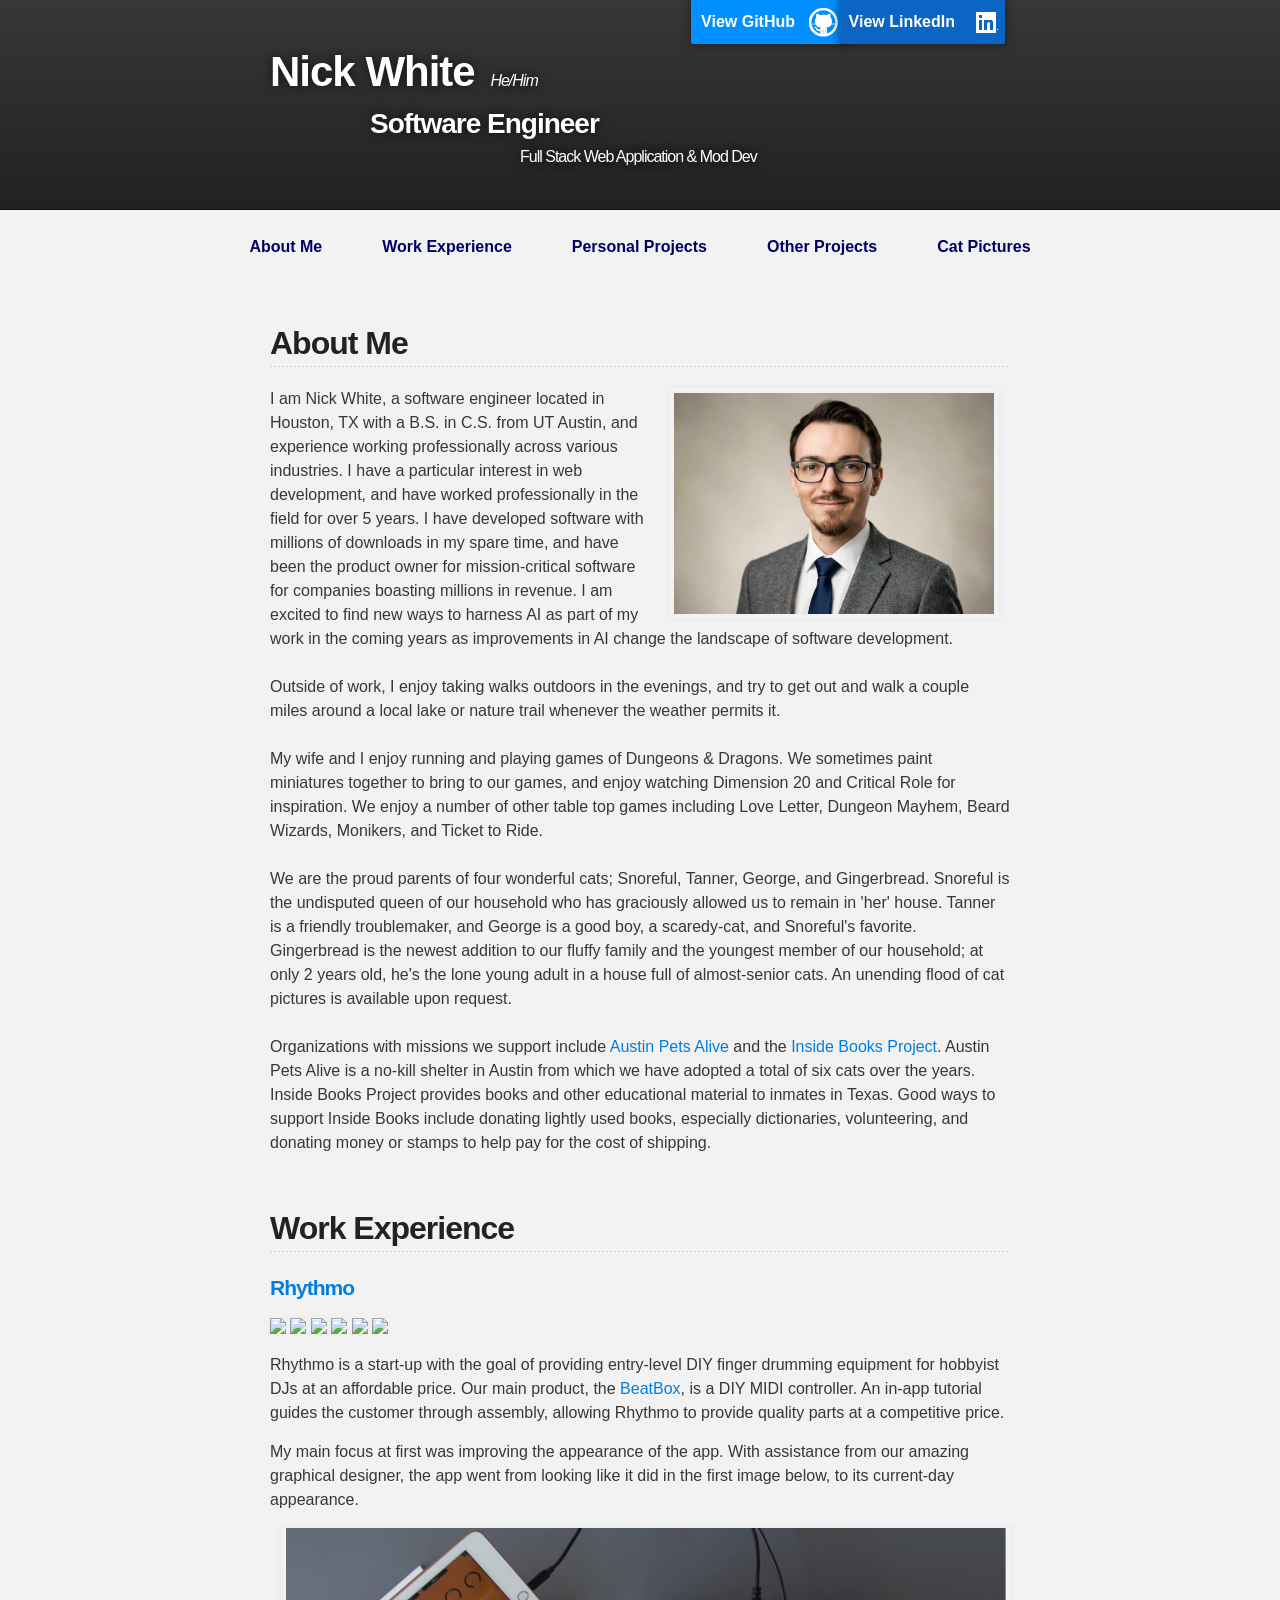
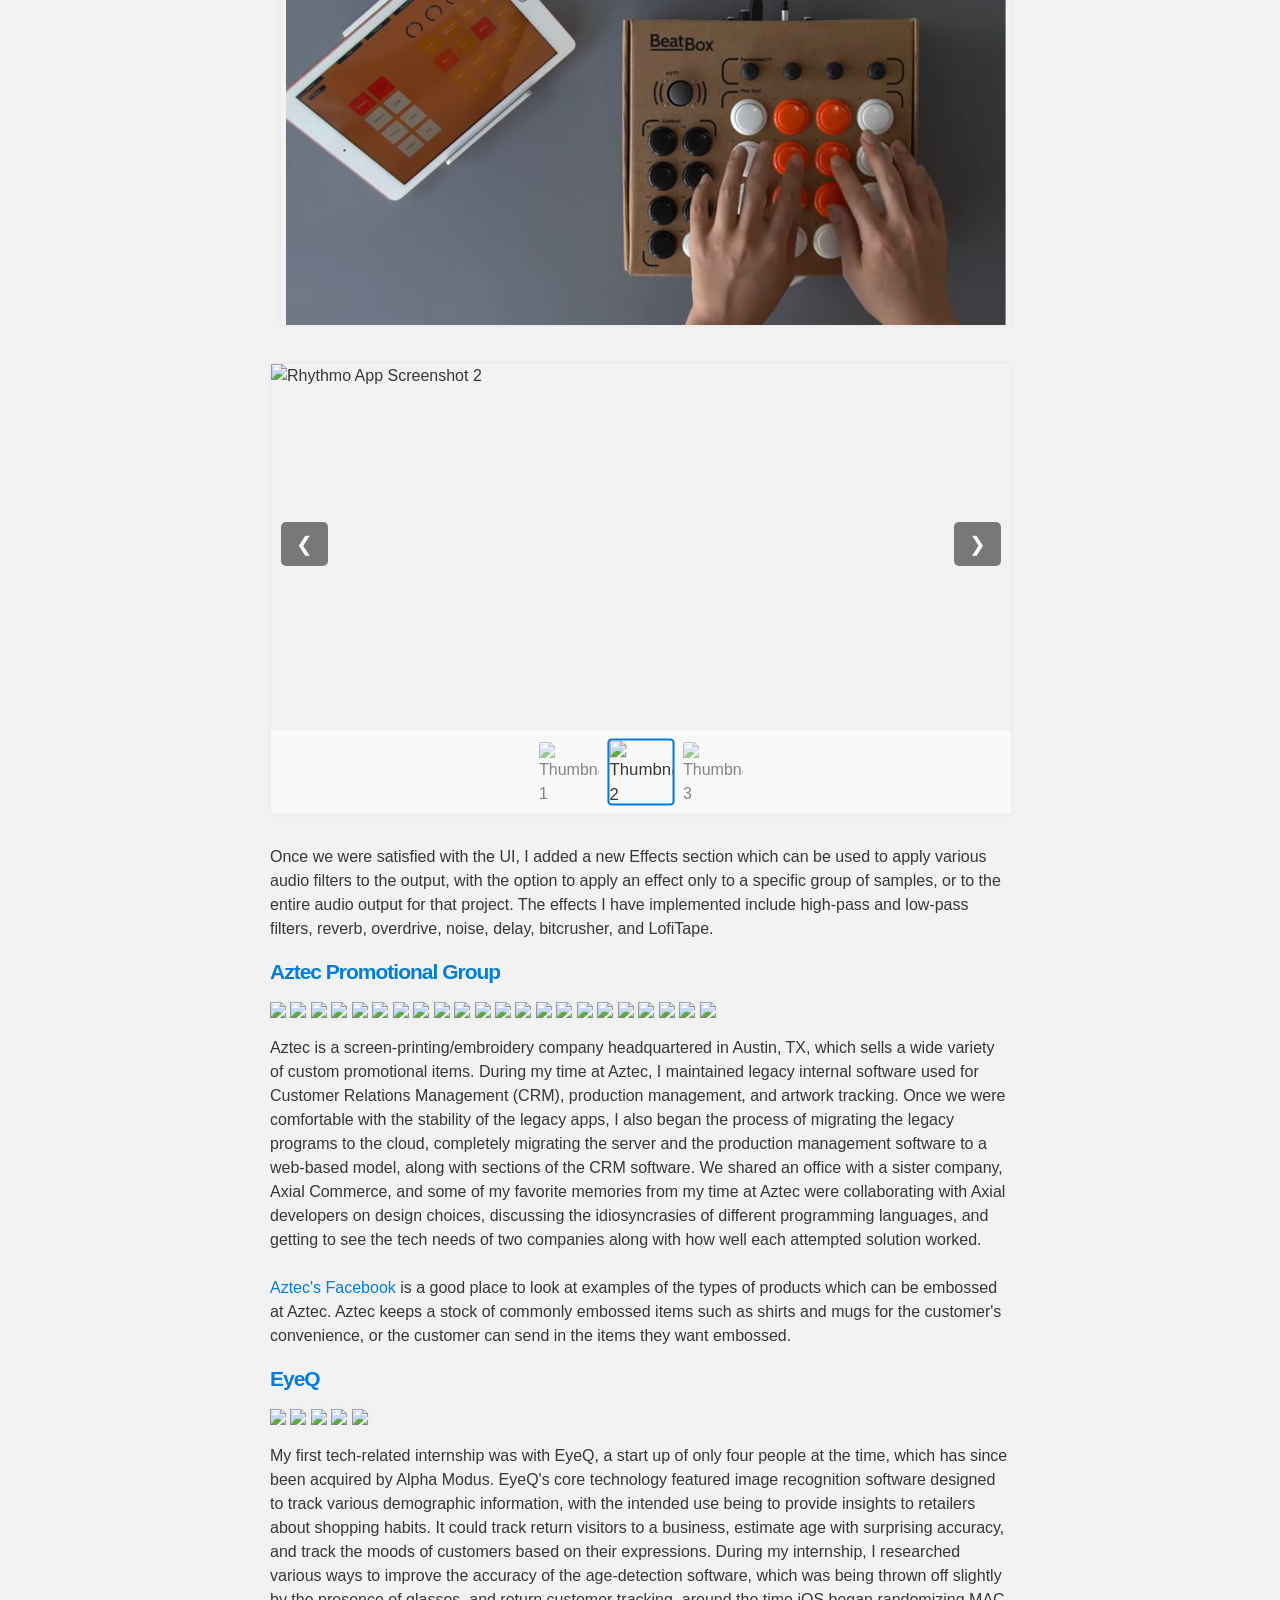
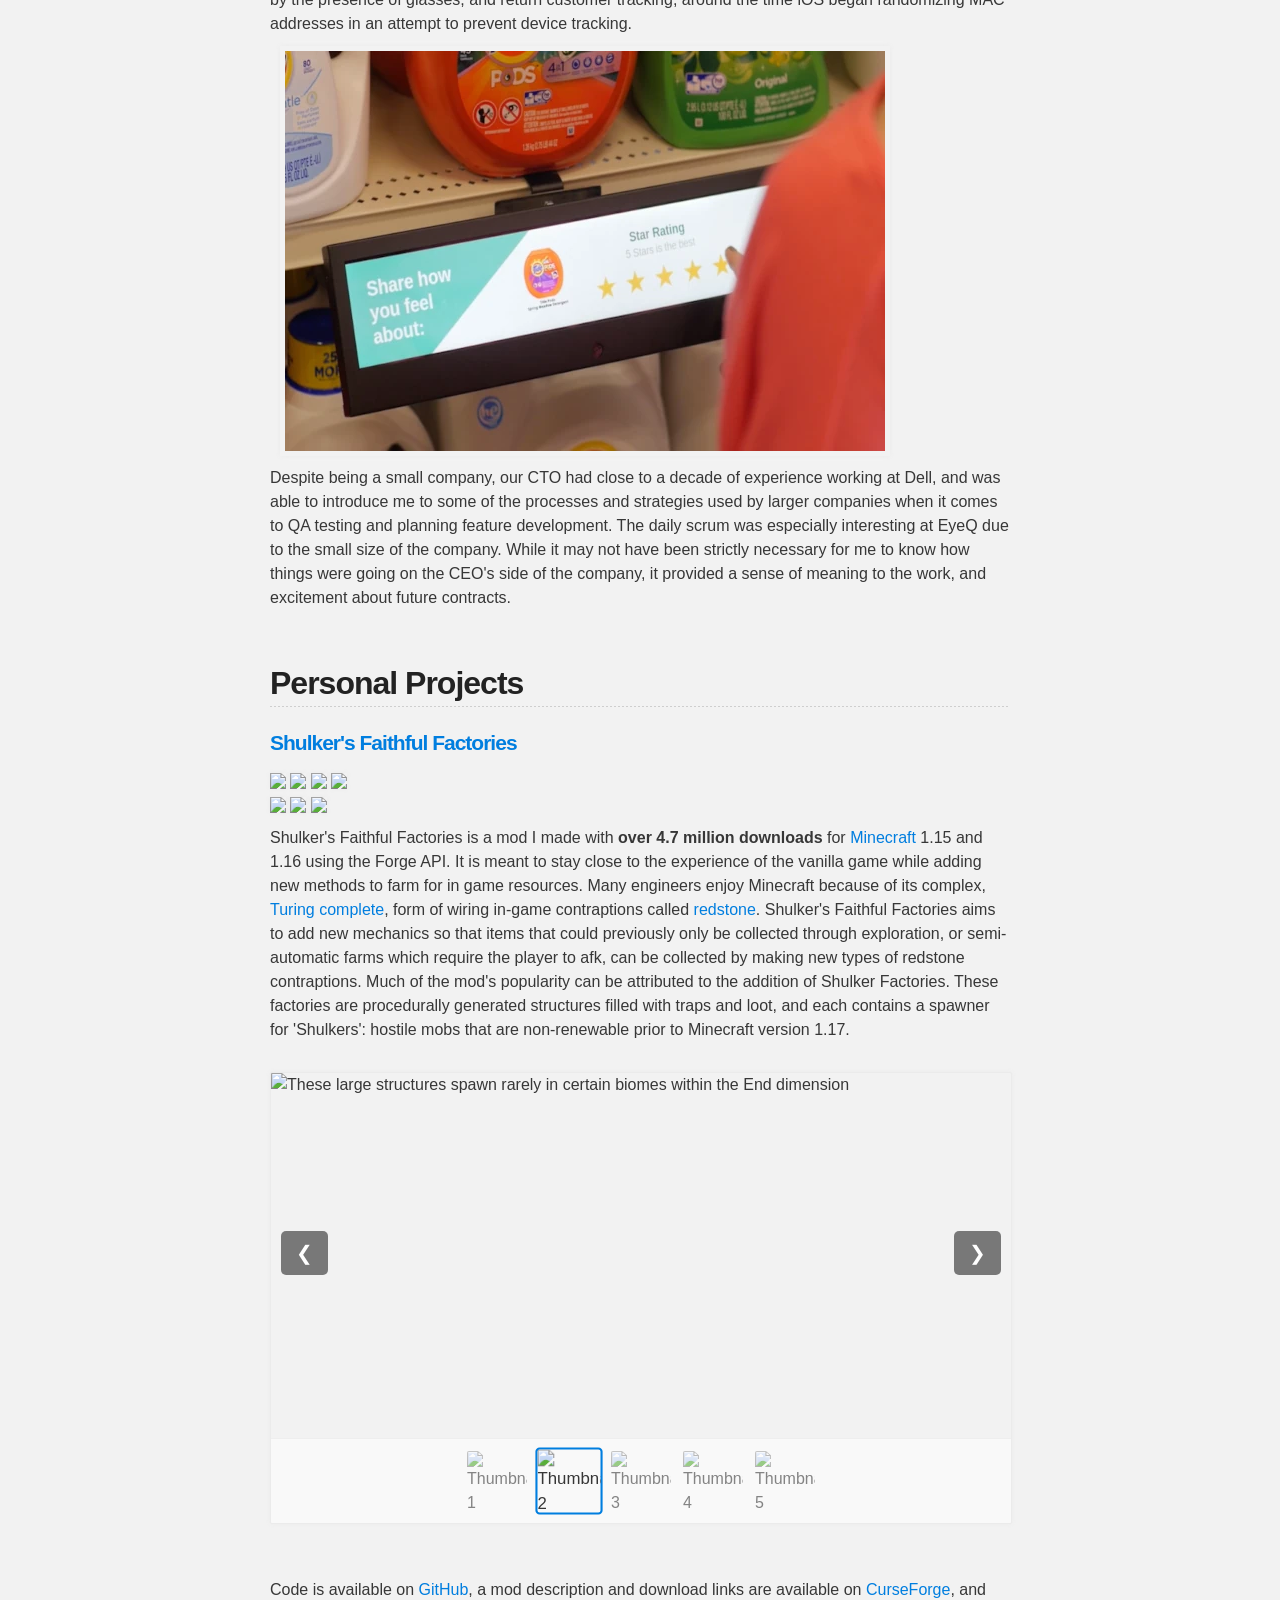
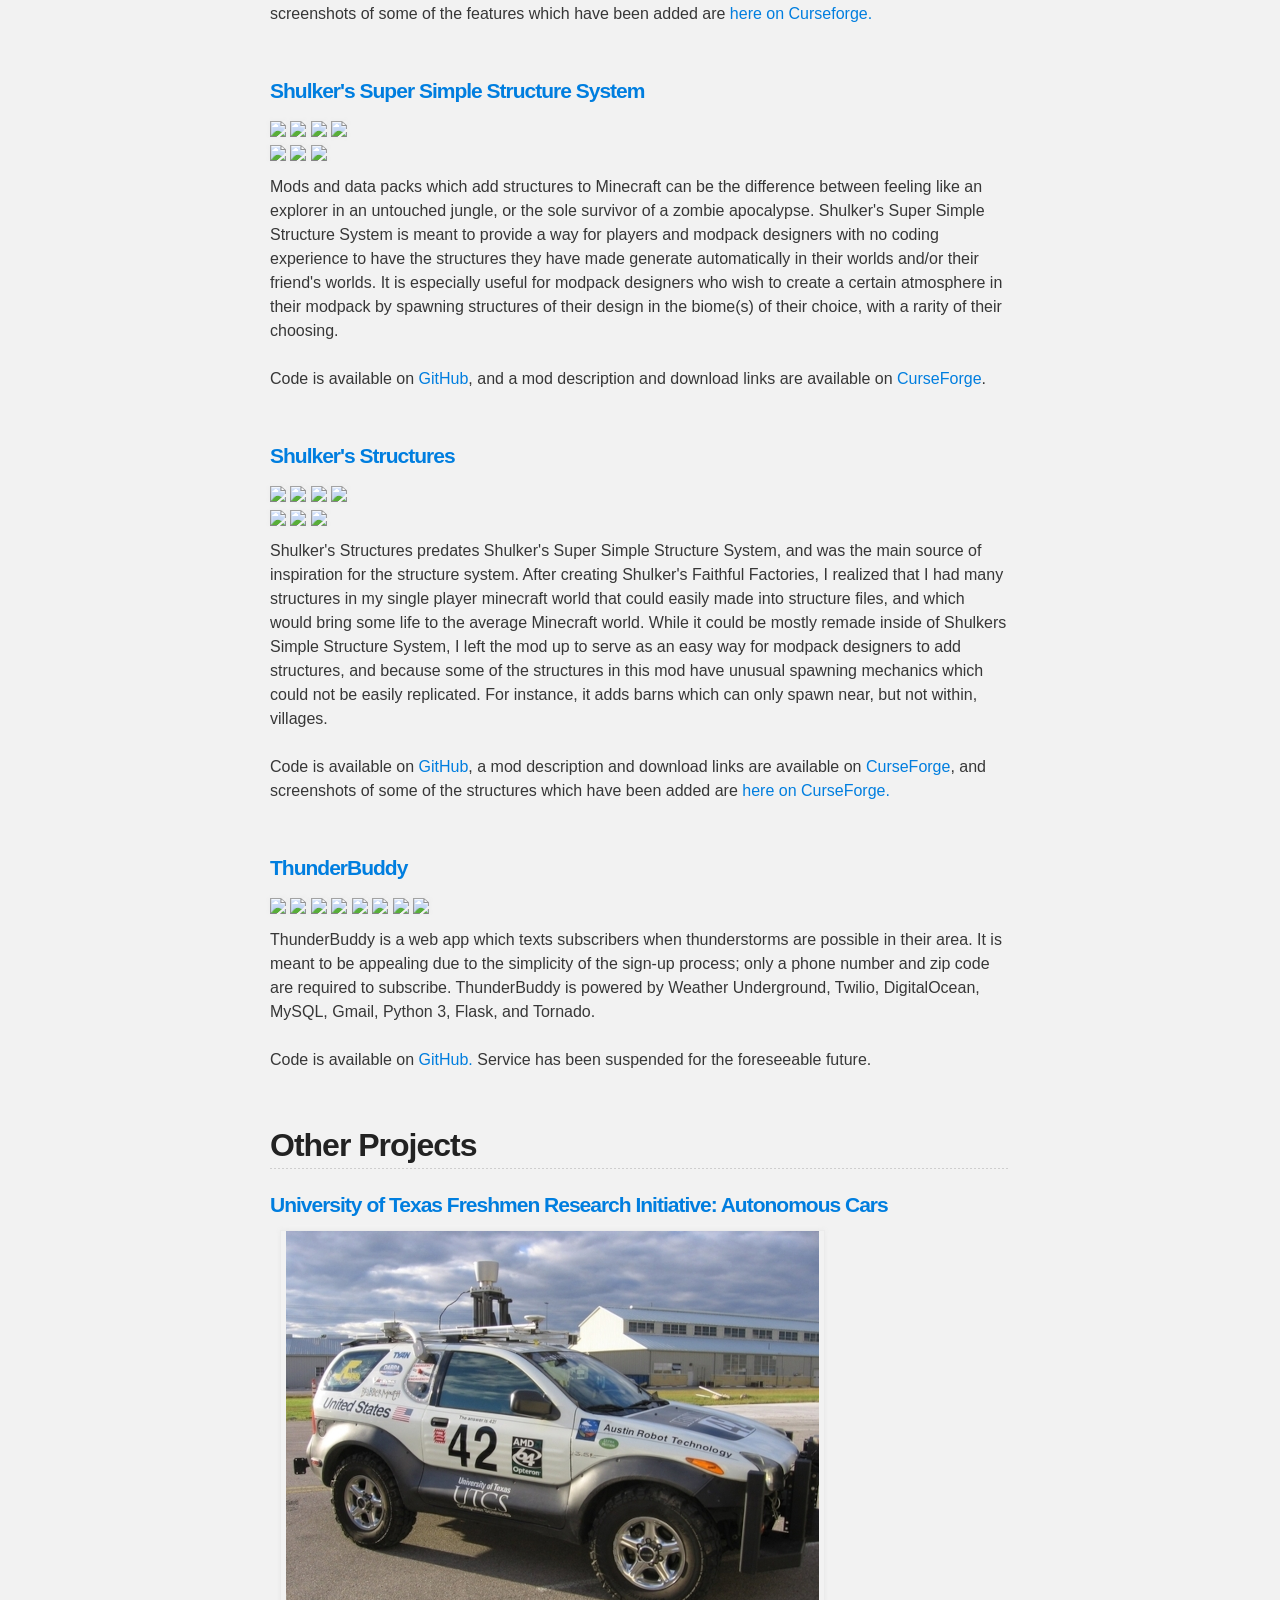
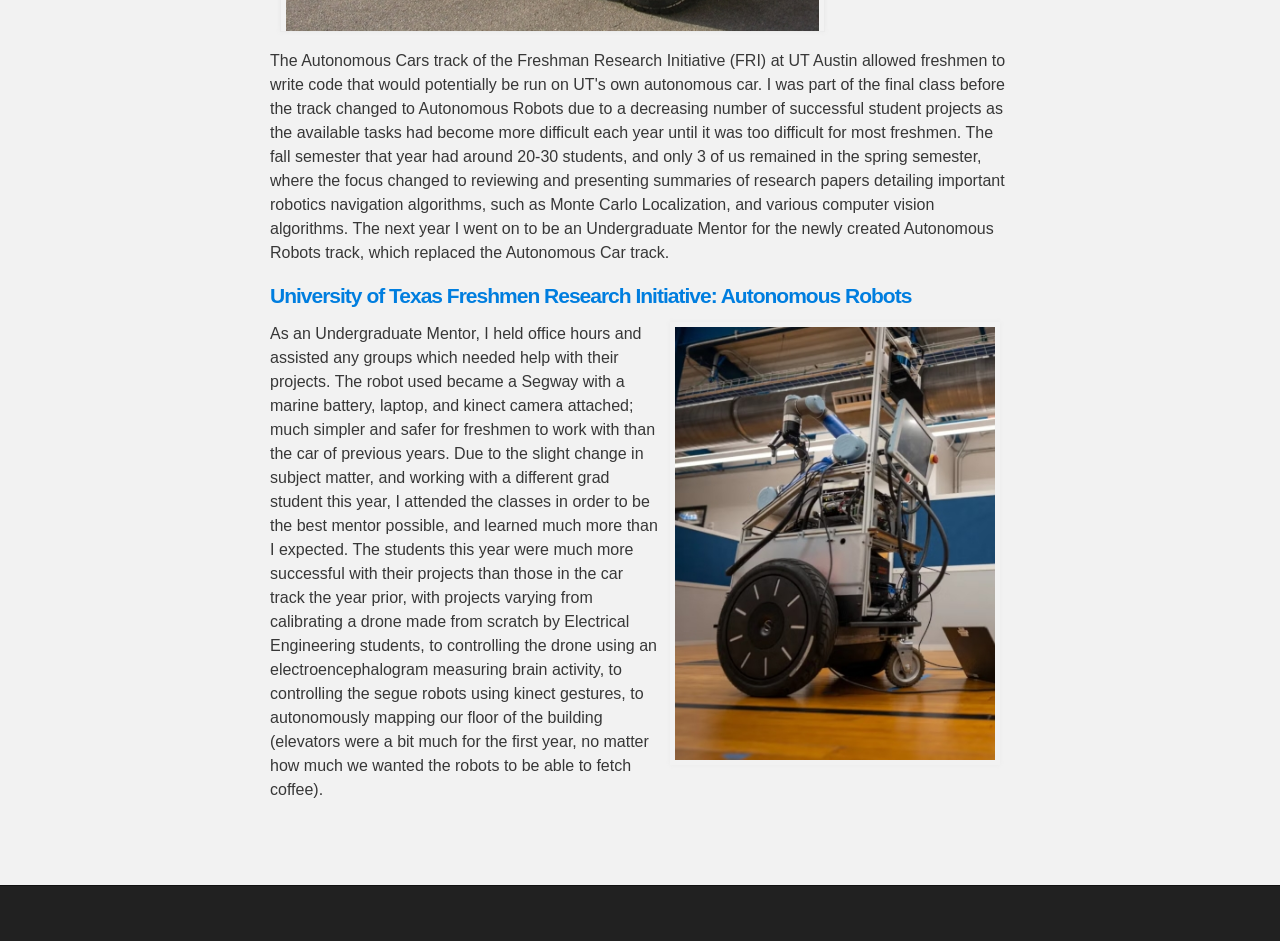
==== commit b4e3a093: "Grammar" ====
--- a/index.html
+++ b/index.html
@@ -62,7 +62,7 @@
 		<br/><br/>
 		My wife and I enjoy running and playing games of Dungeons & Dragons. We sometimes paint miniatures together to bring to our games, and enjoy watching Dimension 20 and Critical Role for inspiration. We enjoy a number of other table top games including Love Letter, Dungeon Mayhem, Beard Wizards, Monikers, and Ticket to Ride. 
 		<br/><br/>
-		We are the proud parents of four wonderful cats; Snoreful, Tanner, George, and Gingerbread. Snoreful is the undisputed queen of our household who has graciously allowed us to remain in 'her' house. Tanner is a friendly troublemaker, and George is a good boy, a scaredy cat, and Snoreful's favorite.  Gingerbread is the newest addition to our fluffy family and the youngest member of our household; at only 2 years old, he's the lone young adult in a house full of almost-senior cats. An unending flood of cat pictures is available upon request.
+		We are the proud parents of four wonderful cats; Snoreful, Tanner, George, and Gingerbread. Snoreful is the undisputed queen of our household who has graciously allowed us to remain in 'her' house. Tanner is a friendly troublemaker, and George is a good boy, a scaredy-cat, and Snoreful's favorite.  Gingerbread is the newest addition to our fluffy family and the youngest member of our household; at only 2 years old, he's the lone young adult in a house full of almost-senior cats. An unending flood of cat pictures is available upon request.
 		<br/><br/>
 		Organizations with missions we support include <a href="https://www.austinpetsalive.org">Austin Pets Alive</a> and the <a href="https://insidebooksproject.org">Inside Books Project</a>. Austin Pets Alive is a no-kill shelter in Austin from which we have adopted a total of six cats over the years. Inside Books Project provides books and other educational material to inmates in Texas. Good ways to support Inside Books include donating lightly used books, especially dictionaries, volunteering, and donating money or stamps to help pay for the cost of shipping.
 </p>
